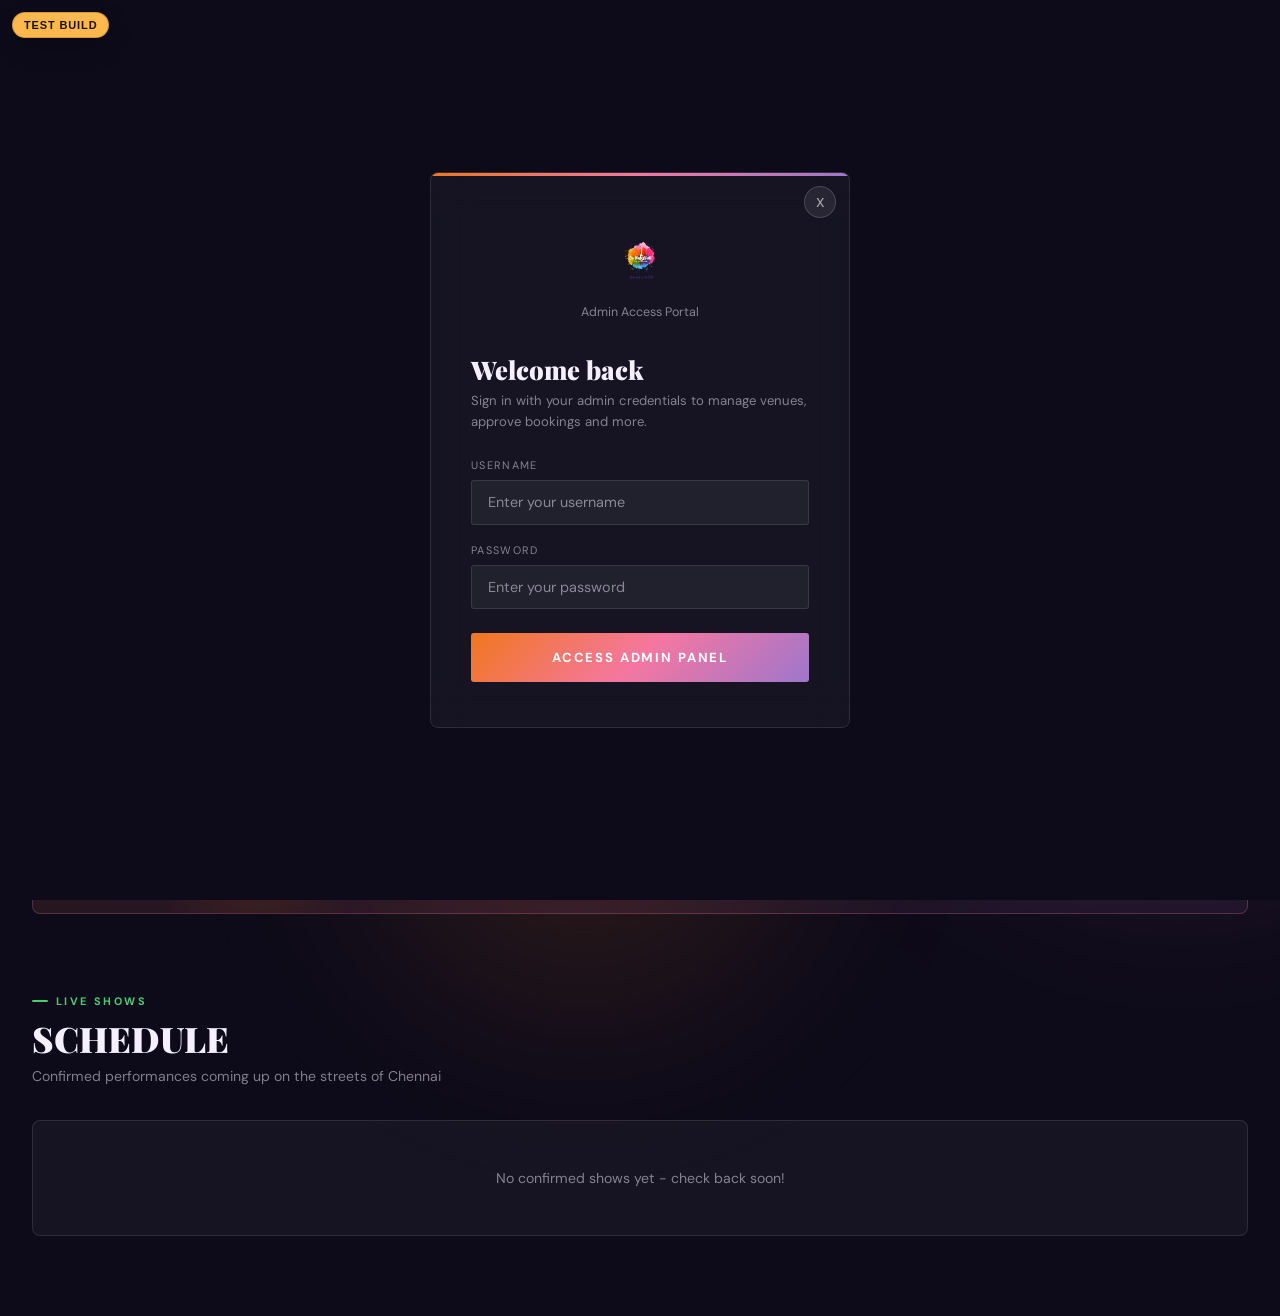
==== admin.html @ 7f2df299 "Add files via upload" ====
<!DOCTYPE html>
<html lang="en">
<head>
<meta charset="UTF-8">
<!-- PRE-RENDER SESSION CHECK: runs before body paints to avoid login flash for active sessions -->
<script>

(function(){
  var isAdminEntry = /admin\.html$/i.test(location.pathname || '');
  try{
    var s=!isAdminEntry ? JSON.parse(localStorage.getItem('ots_member_v2')||'null') : null;
    if(s&&(s.phone||s.email)){
      document.documentElement.setAttribute('data-member-active','1');
    }
  }catch(e){}
  try{
    var _adminActive=false;
    if(isAdminEntry){
      try{var al=JSON.parse(localStorage.getItem('ots_admin_session')||'null');if(al&&(al.u||al.r||al.v))_adminActive=true;}catch(_){}
      try{var as2=JSON.parse(sessionStorage.getItem('ots_admin_session')||'null');if(as2&&(as2.u||as2.r||as2.v))_adminActive=true;}catch(_){}
      try{if(document.cookie.split(';').some(function(c){return c.trim().indexOf('ots_admin_s=1')===0;}))_adminActive=true;}catch(_){}
    }
    if(_adminActive) document.documentElement.setAttribute('data-admin-active','1');
  }catch(e){}
})();

</script>
<!-- Neon DB: No SDK needed - uses native fetch() to SQL-over-HTTP endpoint -->
<meta name="theme-color" content="#f0771e">
<meta name="description" content="Manage On The Streets bookings, venues, members and approvals.">
<meta name="application-name" content="OTS Admin">
<meta name="msapplication-TileColor" content="#0d0b1a">
<meta name="mobile-web-app-capable" content="yes">
<meta name="apple-mobile-web-app-capable" content="yes">
<meta name="apple-mobile-web-app-status-bar-style" content="black-translucent">
<meta name="apple-mobile-web-app-title" content="OTS Admin">
<meta name="viewport" content="width=device-width, initial-scale=1.0, viewport-fit=cover">
<title>OTS Admin - Slot Booking</title>
<script>
window.OTS_APP_MODE = 'admin';
window.OTS_MEMBER_ENTRY = './index.html';
window.OTS_ADMIN_ENTRY = './admin.html';
</script>
<link rel="manifest" href="./manifest-admin.json">
<link rel="icon" type="image/png" sizes="192x192" href="./ots-icon-192.png">
<link rel="apple-touch-icon" sizes="180x180" href="./ots-apple-touch-icon.png">
<!-- Updated by ChatGPT: backend OTP login integrated, Clerk removed -->
<link href="https://fonts.googleapis.com/css2?family=Playfair+Display:ital,wght@0,400;0,700;0,900;1,400&family=DM+Sans:wght@300;400;500;600&display=swap" rel="stylesheet">
<link rel="stylesheet" href="./ots-main.css">

<script src="https://accounts.google.com/gsi/client" async defer></script>

</head>
<body class="app-admin">

<div class="blob blob-1"></div>
<div class="blob blob-2"></div>
<div class="blob blob-3"></div>

<!-- NAV -->
<nav class="nav">
  <div class="nav-inner">
    <div id="navLogo" onclick="handleLogoClick()" title="On The Streets" style="cursor:pointer;user-select:none;display:flex;align-items:center;gap:.75rem;"><img src="./ots-brand-mark.png" decoding="async" alt="On The Streets of Chennai" style="height:50px;width:auto;display:block;"> <span class="pending-badge" id="pending-count-badge" style="display:none">0</span></div>
    <div class="nav-tabs" id="publicNavTabs">
      <button class="ntab active" id="ntab-home" onclick="showPage('home')">&#127908; Home</button>
      <button class="ntab" id="ntab-form" style="display:none;" onclick="showPage('form')">&#128221; Book</button>
    </div>
    <div style="display:flex;gap:.8rem;align-items:center;">
      <button class="logout-btn" id="logoutBtn" onclick="adminLogout()"> Logout</button>
      <span id="syncStatus" style="font-size:.68rem;color:var(--muted);letter-spacing:.06em;transition:opacity .5s;opacity:0;"></span>
      <!-- Member login / logout buttons -->
      <span id="memberGreeting" style="display:none;" onclick="showPage('profile')" title="My Profile">
        <div class="nav-avatar" id="navAvatar"><span id="navAvatarInitial"></span><img id="navAvatarImg" src="" alt="" style="display:none;"></div>
        <span class="nav-member-name" id="navMemberName"></span>
      </span>
      <button id="memberLoginNavBtn" onclick="showMemberLogin()" style="display:none;">&#128241; Member Login</button>
      <button id="myBookingsBtn" style="background:transparent;border:1px solid rgba(112,186,244,.4);color:var(--blue);font-family:'DM Sans',sans-serif;font-size:.78rem;font-weight:600;letter-spacing:.08em;text-transform:uppercase;padding:.5rem 1.2rem;cursor:pointer;border-radius:3px;transition:all .2s;display:none;" onclick="showPage('myrequests')">&#128203; My Requests</button>
      <span class="notif-bell-wrap" id="notifBellWrap">
        <button class="notif-bell-btn" onclick="toggleNotifPanel()" title="Notifications">&#128276;<span class="notif-badge" id="notifBadge"></span></button>
      </span>
    </div>
  </div>
</nav>

<!-- ============== PAGE 1: HOME ============== -->
<div class="page" id="page-home">
  <section class="hero">
    <div style="display:flex;align-items:center;justify-content:flex-start;flex-wrap:wrap;gap:3rem;">
      <div>
        <div class="hero-tag">&#10022; Street Performance Booking</div>
        <h1>Claim Your <span class="grad-text">Street</span><br>Performance Slot</h1>
      </div>
      <div style="flex-shrink:0;">
        <img src="./ots-brand-mark.png" decoding="async" loading="lazy" alt="On The Streets of Chennai" style="height:190px;width:auto;display:block;">
      </div>
    </div>
  </section>

  <!-- -- SCROLLING PERFORMANCE IMAGES -- -->
  <div class="perf-strip-wrap">
    <div class="perf-strip" id="perfStrip">
      <!-- SLOT 1 - replace src with your photo -->
      <div class="perf-img-card placeholder" data-label="Street Show">
        <span class="ph-icon"></span><span class="ph-txt">Photos</span>
      </div>
      <!-- SLOT 2 -->
      <div class="perf-img-card placeholder" data-label="Live Act">
        <span class="ph-icon"></span><span class="ph-txt">Photos</span>
      </div>
      <!-- SLOT 3 -->
      <div class="perf-img-card placeholder" data-label="Performance">
        <span class="ph-icon"></span><span class="ph-txt">Photos</span>
      </div>
      <!-- SLOT 4 -->
      <div class="perf-img-card placeholder" data-label="Crowd">
        <span class="ph-icon"></span><span class="ph-txt">Photos</span>
      </div>
      <!-- SLOT 5 -->
      <div class="perf-img-card placeholder" data-label="Event">
        <span class="ph-icon"></span><span class="ph-txt">Photos</span>
      </div>
      <!-- SLOT 6 -->
      <div class="perf-img-card placeholder" data-label="Night Show">
        <span class="ph-icon"></span><span class="ph-txt">Photos</span>
      </div>
      <!-- SLOT 7 -->
      <div class="perf-img-card placeholder" data-label="Dance">
        <span class="ph-icon"></span><span class="ph-txt">Photos</span>
      </div>
      <!-- Duplicates for seamless loop -->
      <div class="perf-img-card placeholder" data-label="Street Show">
        <span class="ph-icon"></span><span class="ph-txt">Photos</span>
      </div>
      <div class="perf-img-card placeholder" data-label="Live Act">
        <span class="ph-icon"></span><span class="ph-txt">Photos</span>
      </div>
      <div class="perf-img-card placeholder" data-label="Performance">
        <span class="ph-icon"></span><span class="ph-txt">Photos</span>
      </div>
      <div class="perf-img-card placeholder" data-label="Crowd">
        <span class="ph-icon"></span><span class="ph-txt">Photos</span>
      </div>
      <div class="perf-img-card placeholder" data-label="Event">
        <span class="ph-icon"></span><span class="ph-txt">Photos</span>
      </div>
      <div class="perf-img-card placeholder" data-label="Night Show">
        <span class="ph-icon"></span><span class="ph-txt">Photos</span>
      </div>
      <div class="perf-img-card placeholder" data-label="Dance">
        <span class="ph-icon"></span><span class="ph-txt">Photos</span>
      </div>
    </div>
  </div>

  <section class="community-news-wrap" id="communityNewsWrap" style="display:none;">
    <div class="community-news-head">
      <span>Community Updates</span>
      <strong>News & Events</strong>
    </div>
    <div class="community-news-strip" id="communityNewsStrip"></div>
  </section>

  <div class="cta-dashboard">
    <div class="cta-card">
      <div class="cta-left">
        <div class="cta-eyebrow">Ready to Perform?</div>
        <div class="cta-heading">Find Your <span class="hl">Perfect Slot</span><br>& Book It Now</div>
        <div class="cta-sub">Browse available dates and venues across Chennai. Pick your slot, submit your request, and get approved by our team.</div>
      </div>
      <div class="cta-right">
        <button class="btn-cta-book" onclick="showPage('venues')">
          Book a Slot <span class="cta-arrow">&#8594;</span>
        </button>
        <button class="lb-cta" onclick="showPage('leaderboard')" style="margin-top:.8rem;">
           &#127942; Performer Rankings
        </button>
        <div class="cta-note">&#8987; Slots are subject to admin approval</div>
      </div>
    </div>
  </div>

  <!-- GIG CALENDAR -->
  <div class="gig-cal-section">
    <div class="gc-hdr">
      <div class="gc-eyebrow">Live Shows</div>
      <h2 class="gc-title">SCHEDULE</h2>
      <p class="gc-sub">Confirmed performances coming up on the streets of Chennai</p>
    </div>
    <div class="gc-list" id="gigCalendarList">
      <div class="gc-empty">Loading upcoming shows...</div>
    </div>
  </div>
</div>

<!-- ============== PAGE 2: VENUE SELECTION + CALENDAR ============== -->
<div class="page" id="page-venues">
  <div class="venues-page-wrap">
    <div class="venues-page-header">
      <div>
        <h2 style="font-family:'Playfair Display',serif;font-size:1.8rem;font-weight:900;margin-bottom:.3rem;">Pick a Date & Venue</h2>
        <p style="font-size:.85rem;color:var(--muted);">Select a date from the calendar to see available venues</p>
      </div>
      <button class="btn-back-home" onclick="history.length > 1 ? history.back() : showPage('home')">Back</button>
    </div>

    <div class="venues-layout">
      <!-- CALENDAR -->
      <div class="calendar-panel">
        <div class="cal-header">
          <div class="cal-month" id="calMonthLabel">March 2026</div>
          <div class="cal-nav">
            <button class="cal-nav-btn" onclick="calPrev()"><</button>
            <button class="cal-nav-btn" onclick="calNext()">></button>
          </div>
        </div>
        <div class="cal-weekdays">
          <div class="cal-wday">Su</div><div class="cal-wday">Mo</div><div class="cal-wday">Tu</div>
          <div class="cal-wday">We</div><div class="cal-wday">Th</div><div class="cal-wday">Fr</div>
          <div class="cal-wday">Sa</div>
        </div>
        <div class="cal-grid" id="calGrid"></div>
        <div class="cal-legend">
          <div class="cal-legend-item"><div class="cal-legend-dot" style="background:var(--orange);"></div>Has venues</div>
          <div class="cal-legend-item"><div class="cal-legend-dot" style="background:linear-gradient(135deg,#5b7cfa,#70BAF4);"></div>Selected</div>
          <div class="cal-legend-item"><div class="cal-legend-dot" style="background:var(--blue);"></div>Today</div>
        </div>
      </div>

      <!-- VENUE LIST -->
      <div>
        <div class="venue-list-header">
          <div class="venue-list-title" id="venueListTitle">Upcoming Venues</div>
        </div>
        <div class="venue-list-panel" id="venueListPanel">
          <div id="venueList">
            <div class="no-venues-day"><span class="nv-icon">&#128197;</span>Loading venues...</div>
          </div>
        </div>
      </div>
    </div>
  </div>
</div>

<!-- ============== PAGE 3: BOOKING FORM ============== -->
<div class="page" id="page-form">
  <div class="booking-grid">
    <div class="panel">
      <div style="display:flex;align-items:center;gap:1rem;margin-bottom:1.8rem;">
        <button class="btn-back-home" onclick="history.length > 1 ? history.back() : showPage('venues')">Change Venue</button>
        <div id="form-venue-badge" style="font-size:.82rem;color:var(--muted);"></div>
      </div>
      <p class="section-label sl-purple">Your Details</p>
      <div class="form-group"><label class="form-label">Booking Person Name</label><input type="text" class="form-input" id="inp-booker" placeholder="Your name"></div>
      <div class="form-group"><label class="form-label">Team / Performer Name</label><input type="text" class="form-input" id="inp-band" placeholder="e.g. The Velvet Strings or Arjun Band"></div>
      <div class="form-group">
        <label class="form-label">Logged-in Email</label>
        <input type="email" class="form-input readonly-session" id="inp-email" placeholder="Email will auto-fill after login" readonly>
        <div class="session-note">This email comes from OTP login and will stay with your request locally.</div>
      </div>
      <div class="form-row">
        <div class="form-group">
          <label class="form-label">Phone Number</label>
          <div style="position:relative;">
            <input type="tel" class="form-input" id="inp-phone" placeholder="+91 98765 43210" oninput="validatePhone()" onblur="validatePhoneBlur()">
            <span id="phone-icon" style="position:absolute;right:.9rem;top:50%;transform:translateY(-50%);font-size:1rem;pointer-events:none;"></span>
          </div>
          <div class="field-err" id="phone-err"></div>
        </div>
        <div class="form-group"><label class="form-label">Performance Type</label>
          <select class="form-input" id="inp-type" onchange="updateSummary()">
            <option value="">Select type</option>
            <option value="Solo">Solo</option>
            <option value="2 Piece">2 Piece</option>
            <option value="3 Piece">3 Piece</option>
            <option value="4 Piece">4 Piece</option>
          </select>
        </div>
      </div>
      <div class="form-group"><label class="form-label">Special Requirements (optional)</label><input type="text" class="form-input" id="inp-notes" placeholder="Amp setup, mic stand, PA system..."></div>
    </div>

    <div style="display:flex;flex-direction:column;gap:1.5rem;">
      <div class="summary-card">
        <div class="summary-title">Booking Summary</div>
        <div class="summary-row"><span class="summary-key">Venue</span><span class="summary-val empty" id="sum-venue">Not selected</span></div>
        <div class="summary-row"><span class="summary-key">Booked By</span><span class="summary-val empty" id="sum-booker">Not selected</span></div>
        <div class="summary-row"><span class="summary-key">Team</span><span class="summary-val empty" id="sum-team">Not selected</span></div>
        <div class="summary-row"><span class="summary-key">Type</span><span class="summary-val empty" id="sum-type">Not selected</span></div>
        <div class="summary-divider"></div>
        <div class="summary-row"><span class="summary-key">Slot</span><span class="summary-val empty" id="sum-price" style="text-align:right;max-width:180px;">-</span></div>
        <button class="btn-book" id="bookBtn" onclick="submitBooking()" disabled style="margin-top:1.4rem;">
          Submit Request 
        </button>
      </div>

    </div>
  </div>
</div>

<!-- ============== MY REQUESTS PAGE ============== -->
<div class="page" id="page-myrequests">
  <div class="myrequests-wrap">
    <div class="myrequests-header">
      <button class="btn-back-home" onclick="history.length > 1 ? history.back() : showPage('venues')" style="margin-bottom:0;">Back to Venues</button>
    </div>

    <!-- Member personal stats (hidden when not logged in) -->
    <div id="memberStatsSection" style="display:none;margin-top:1.4rem;">
      <!-- Profile header -->
      <div class="my-profile-header">
        <div class="my-profile-avatar" id="myProfileAvatar" onclick="openPhotoViewer(memberName||memberEmail||memberPhone, memberAvatarUrl, null)" title="View profile photo">
          <img id="myProfileAvatarImg" src="" alt="" style="display:none;">
          <span id="myProfileAvatarInitial"></span>
        </div>
        <div class="my-profile-info">
          <div class="my-profile-name" id="myProfileName"></div>
          <div class="my-profile-hint" style="margin-bottom:.1rem;">Tap avatar - <button class="prof-edit-link" onclick="showPage('profile')">Edit Profile ></button></div>
          <div id="profCompMiniWrap"></div>
        </div>
      </div>
      <p class="section-label sl-orange" style="margin:0 0 .75rem;">My Performance Stats</p>
      <div class="member-stats-bar">
        <div class="ms-stat"><div class="ms-stat-num" id="ms-shows">-</div><div class="ms-stat-label">Shows Done</div></div>
        <div class="ms-stat"><div class="ms-stat-num" id="ms-points">-</div><div class="ms-stat-label">Points</div></div>
        <div class="ms-stat"><div class="ms-stat-num" id="ms-rank">#-</div><div class="ms-stat-label">Monthly Rank</div></div>
      </div>
      <div id="myPerfList" class="my-perf-table" style="display:none;"></div>
    </div>

    <div style="display:flex;align-items:center;justify-content:space-between;margin-top:1.4rem;flex-wrap:wrap;gap:.5rem;">
      <p class="section-label sl-blue" style="margin:0;">My Slot Requests</p>
      <div style="display:flex;gap:.45rem;flex-wrap:wrap;justify-content:flex-end;">
        <button id="restoreClearedBtn" onclick="restoreClearedRequests()" style="background:transparent;border:1px solid rgba(112,186,244,.28);color:#70BAF4;font-family:'DM Sans',sans-serif;font-size:.68rem;font-weight:700;letter-spacing:.08em;text-transform:uppercase;padding:.35rem .85rem;border-radius:3px;cursor:pointer;"> Restore Cleared</button>
        <button id="clearAllBtn" onclick="clearAllDismissable()" style="display:none;background:transparent;border:1px solid rgba(255,255,255,.2);color:var(--muted);font-family:'DM Sans',sans-serif;font-size:.68rem;font-weight:700;letter-spacing:.08em;text-transform:uppercase;padding:.35rem .85rem;border-radius:3px;cursor:pointer;transition:all .2s;" onmouseover="this.style.background='rgba(255,255,255,.07)'" onmouseout="this.style.background='transparent'"> Clear All</button>
      </div>
    </div>
    <div class="bookings-panel" id="bookingsSection">
      <div id="bookingsList"><div class="empty-state">No requests yet.</div></div>
    </div>
  </div>
</div>

<!-- ============== MEMBER CHAT PAGE ============== -->
<div class="page" id="page-chat">
  <div class="chat-wrap">
    <div class="chat-header">
      <button class="btn-back-home chat-back-btn" onclick="showPage('home')" style="margin-bottom:0;">Back</button>
      <div class="chat-heading">
        <div class="section-label sl-blue" style="margin:0;">Member Chat</div>
        <h2 class="chat-title">Messages</h2>
        <p class="chat-copy">Search members, keep show updates in one place, and report anything that needs admin support.</p>
      </div>
      <button class="lb-refresh" onclick="refreshChatPage(true)" style="white-space:nowrap;">Refresh</button>
    </div>

    <div class="chat-layout">
      <section class="chat-members-panel">
        <div class="chat-panel-head">
          <div>
            <strong>Members</strong>
            <span>Directory</span>
          </div>
        </div>
        <div class="chat-search-row">
          <input id="chatMemberSearch" class="chat-search-input" type="search" placeholder="Search member or zone..." oninput="renderChatMembers()">
        </div>
        <div id="chatMembersList" class="chat-member-list">
          <div class="chat-empty">Loading members...</div>
        </div>
      </section>

      <section class="chat-thread-panel">
        <div class="chat-thread-head">
          <div class="chat-peer">
            <div id="chatPeerAvatar" class="chat-peer-avatar">?</div>
            <div>
              <div id="chatThreadTitle" class="chat-thread-title">Select a member</div>
              <div id="chatThreadSub" class="chat-thread-sub">Choose someone from the member list to start chatting.</div>
            </div>
          </div>
          <div class="chat-thread-actions">
            <button id="chatBlockBtn" class="chat-icon-btn" onclick="blockActiveChatMember()" style="display:none;">Block</button>
            <button id="chatReportBtn" class="chat-icon-btn" onclick="reportActiveChatMember()" style="display:none;">Report</button>
          </div>
        </div>
        <div id="chatMessages" class="chat-messages">
          <div class="chat-empty chat-empty-hero">
            <strong>Select a member</strong>
            <span>Your conversation will open here.</span>
          </div>
        </div>
        <div class="chat-compose">
          <textarea id="chatInput" class="chat-input" rows="1" maxlength="700" placeholder="Type a message..." oninput="autoGrowChatInput(this)" onkeydown="handleChatInputKey(event)"></textarea>
          <button id="chatSendBtn" class="chat-send-btn" onclick="sendChatMessage()" disabled>Send</button>
        </div>
      </section>
    </div>
  </div>
</div>

<!-- ============== LEADERBOARD PAGE ============== -->
<div class="page" id="page-leaderboard">
  <div class="leaderboard-wrap">
    <div class="lb-header">
      <button class="btn-back-home" onclick="history.length > 1 ? history.back() : showPage('home')" style="white-space:nowrap;">Back</button>
      <div class="lb-title-block">
        <div class="lb-eyebrow"> OTS Hall of Fame</div>
        <h2 class="lb-title">Monthly <span class="hl">Leaderboard</span></h2>
      </div>
      <button class="lb-refresh" onclick="loadLeaderboard()" style="white-space:nowrap;">Refresh</button>
    </div>
    <div class="lb-search-wrap">
      <input class="lb-search-bar" id="lbSearchInput" type="search" placeholder=" Search performer..." oninput="filterLeaderboard(this.value)">
    </div>
    <div id="leaderboardContent">
      <div class="lb-empty">Loading rankings...</div>
    </div>
  </div>
</div>

<!-- CONGRATULATIONS OVERLAY -->
<!-- Global avatar file input - accessible from leaderboard and profile page -->
<input type="file" id="globalAvatarInput" accept="image/*" style="display:none;" onchange="handleAvatarUpload(this)">
<input type="file" id="idProofInput" accept="image/*" style="display:none;" onchange="handleIdProofUpload(this)">

<!-- WhatsApp-style profile photo viewer -->
<div id="photoViewerOverlay" onclick="closePhotoViewer()">
  <div class="pv-circle" id="pvCircle">
    <img id="pvImg" src="" alt="" style="display:none;">
    <span id="pvInitial"></span>
  </div>
  <div class="pv-name" id="pvName"></div>
  <div class="pv-role" id="pvRole"></div>
  <div class="pv-shows" id="pvShows"></div>
  <div class="pv-close-hint">Tap anywhere to close</div>
</div>

<div class="congrats-overlay" id="congratsOverlay" style="display:none;" onclick="closeCongratsOverlay()">
  <div class="congrats-box" onclick="event.stopPropagation()">
    <span class="congrats-emoji"></span>
    <div style="font-family:'Playfair Display',serif;font-size:1rem;color:var(--muted);margin-bottom:.2rem;">Congratulations!</div>
    <div class="congrats-count" id="congratsCount">0</div>
    <div class="congrats-label" id="congratsLabel">shows performed on the streets of Chennai!</div>
    <div style="font-size:.8rem;color:var(--muted);margin-bottom:1.5rem;" id="congratsSub">Keep rocking - every show earns you a point </div>
    <button class="congrats-close" onclick="closeCongratsOverlay()">Let's Go! </button>
  </div>
</div>

<!-- ============== PROFILE SETTINGS PAGE ============== -->
<div class="page" id="page-profile">
  <div class="page-inner profile-centered-wrap" style="max-width:760px;margin:0 auto;padding:2rem 1.2rem 6rem;width:100%;">
    <!-- header -->
    <div style="display:flex;align-items:center;gap:.8rem;margin-bottom:1.6rem;">
      <button onclick="showPage('myrequests')" style="background:none;border:none;color:var(--muted);font-size:1.3rem;cursor:pointer;padding:.1rem .3rem;line-height:1;">Back</button>
      <span class="section-label sl-orange" style="margin:0;">My Profile</span>
      <button onclick="memberLogout()" style="margin-left:auto;background:rgba(220,38,38,.08);border:1px solid rgba(220,38,38,.35);color:#ff7b7b;font-family:'DM Sans',sans-serif;font-size:.72rem;font-weight:800;letter-spacing:.08em;text-transform:uppercase;padding:.5rem .75rem;border-radius:4px;cursor:pointer;">Sign Out</button>
    </div>

    <!-- Avatar + completion bar -->
    <div style="display:flex;flex-direction:column;align-items:center;gap:1.1rem;margin-bottom:2rem;">
      <div class="prof-avatar-wrap">
        <div class="prof-avatar-lg" id="profAvatarLg" onclick="document.getElementById('globalAvatarInput').click()" title="Tap to change photo">
          <img id="profAvatarLgImg" src="" alt="" style="display:none;">
          <span id="profAvatarLgInitial"></span>
        </div>
        <button class="prof-avatar-edit-btn" onclick="document.getElementById('globalAvatarInput').click()" title="Change photo"></button>
      </div>
      <div style="width:100%;max-width:340px;">
        <div style="display:flex;align-items:center;justify-content:space-between;margin-bottom:.4rem;">
          <span style="font-size:.72rem;font-weight:700;letter-spacing:.07em;text-transform:uppercase;color:var(--muted);">Profile Completion</span>
          <span id="profCompPct" style="font-size:.95rem;font-weight:800;color:var(--orange);">0%</span>
        </div>
        <div class="prof-comp-track">
          <div class="prof-comp-fill" id="profCompFill" style="width:0%;"></div>
        </div>
        <div id="profCompHint" style="font-size:.68rem;color:var(--muted);margin-top:.35rem;text-align:right;min-height:1em;"></div>
      </div>
    </div>

    <!-- BASIC INFO -->
    <div class="prof-section">
      <div class="prof-section-title">Basic Info</div>
      <div class="prof-field">
        <label class="prof-label">Name</label>
        <input id="pf-name" class="prof-input" type="text" placeholder="Your display name" maxlength="60">
      </div>
      <div class="prof-field">
        <label class="prof-label">Email</label>
        <input id="pf-email" class="prof-input" type="email" placeholder="your@email.com" maxlength="120">
      </div>
      <div class="prof-field">
        <label class="prof-label">Phone</label>
        <input id="pf-phone" class="prof-input" type="text" disabled style="opacity:.45;cursor:not-allowed;">
        <div style="font-size:.63rem;color:var(--muted);margin-top:.25rem;">Phone is linked to your account and cannot be changed.</div>
      </div>
      <div class="prof-field">
        <label class="prof-label">Address</label>
        <textarea id="pf-address" class="prof-input prof-textarea" placeholder="Your full address" maxlength="220" rows="3"></textarea>
      </div>
      <div class="prof-field">
        <label class="prof-label">Community Zone</label>
        <select id="pf-zone" class="prof-input" style="appearance:none;-webkit-appearance:none;cursor:pointer;">
          <option value="">- Select your zone -</option>
          <option value="Zone A">Zone A</option>
          <option value="Zone B">Zone B</option>
          <option value="Zone C">Zone C</option>
        </select>
        <div id="pf-zone-note" style="font-size:.66rem;color:var(--muted);margin-top:.35rem;">Choose your zone. Future zone changes need admin approval.</div>
      </div>
      <div class="prof-field" id="pf-zone-reason-wrap">
        <label class="prof-label">Reason for zone change</label>
        <textarea id="pf-zone-reason" class="prof-input prof-textarea" placeholder="If you are changing from one zone to another, tell the admin why." maxlength="180" rows="3"></textarea>
      </div>
    </div>

    <!-- ABOUT YOUR MUSIC -->
    <div class="prof-section">
      <div class="prof-section-title">About Your Music</div>
      <div class="prof-field">
        <label class="prof-label">Bio / Tagline</label>
        <textarea id="pf-bio" class="prof-input prof-textarea" placeholder="e.g. Singer-songwriter from Chennai..." maxlength="200" rows="3" oninput="_updateBioCount()"></textarea>
        <div style="font-size:.63rem;color:var(--muted);text-align:right;margin-top:.2rem;"><span id="pf-bio-count">0</span>/200</div>
      </div>
      <div class="prof-field">
        <label class="prof-label">Performer Type</label>
        <select id="pf-role" class="prof-input" onchange="updateProfileRoleFields()" style="appearance:none;-webkit-appearance:none;cursor:pointer;">
          <option value="">- Select -</option>
          <option value="singer">Singer</option>
          <option value="instrumentalist">Instrumentalist</option>
          <option value="singer_instrumentalist">Singer / Instrumentalist</option>
          <option value="volunteer">Volunteer</option>
        </select>
      </div>
      <div class="prof-field" id="pf-instrument-wrap">
        <label class="prof-label">Instrument</label>
        <input id="pf-instrument" class="prof-input" type="text" placeholder="e.g. Acoustic Guitar, Keyboard, Cajon..." maxlength="80">
      </div>
    </div>

    <!-- PERSONAL DETAILS -->
    <div class="prof-section">
      <div class="prof-section-title">Personal Details</div>
      <div class="prof-field">
        <label class="prof-label">Blood Group</label>
        <select id="pf-blood-group" class="prof-input" style="appearance:none;-webkit-appearance:none;cursor:pointer;">
          <option value="">- Select -</option>
          <option value="A+">A+</option>
          <option value="A-">A</option>
          <option value="B+">B+</option>
          <option value="B-">B</option>
          <option value="AB+">AB+</option>
          <option value="AB-">AB</option>
          <option value="O+">O+</option>
          <option value="O-">O</option>
        </select>
      </div>
      <div class="prof-field">
        <label class="prof-label">Birth Date & Month</label>
        <input id="pf-dob" class="prof-input" type="text" inputmode="numeric" placeholder="DD-MM" maxlength="5">
      </div>
      <div class="prof-field">
        <label class="prof-label">ID Proof Photo</label>
        <div class="id-proof-upload-area" id="idProofUploadArea" onclick="document.getElementById('idProofInput').click()">
          <div id="idProofEmpty" style="display:flex;flex-direction:column;align-items:center;gap:.3rem;">
            <span style="font-size:1.5rem;"></span>
            <span style="font-size:.82rem;color:var(--muted);font-weight:600;">Tap to upload ID proof</span>
            <span style="font-size:.65rem;color:var(--muted);">Aadhaar, PAN, Passport, Driving Licence, etc.</span>
          </div>
          <div id="idProofPreview" style="display:none;width:100%;">
            <div class="id-proof-thumb-wrap">
              <img id="idProofThumb" src="" alt="ID Proof" class="id-proof-thumb">
              <div>
                <div style="font-size:.8rem;font-weight:600;color:var(--text);">ID uploaded </div>
                <div style="font-size:.68rem;color:var(--muted);margin-top:.15rem;">Tap to replace</div>
              </div>
            </div>
          </div>
        </div>
        <div id="idProofStatus" style="font-size:.72rem;margin-top:.35rem;min-height:1.1em;text-align:center;"></div>
        <div style="font-size:.63rem;color:var(--muted);margin-top:.15rem;">Visible only to OTS admins.</div>
      </div>
    </div>

    <!-- SOCIAL -->
    <div class="prof-section">
      <div class="prof-section-title">Social</div>
      <div class="prof-field">
        <label class="prof-label">Instagram Handle</label>
        <div style="display:flex;align-items:center;gap:.4rem;">
          <span style="color:var(--muted);font-size:.95rem;flex-shrink:0;">@</span>
          <input id="pf-instagram" class="prof-input" type="text" placeholder="yourhandle" maxlength="60" style="flex:1;">
        </div>
      </div>
    </div>

    <button class="btn-cta-book" id="profSaveBtn" onclick="saveProfile()" style="width:100%;margin-top:.5rem;">Save Profile</button>
    <div id="profSaveStatus" style="text-align:center;font-size:.78rem;margin-top:.75rem;min-height:1.3em;"></div>
  </div>
</div>

<!-- ============== ADMIN PAGE ============== -->
<div class="page" id="page-admin">
  <div class="admin-wrap">
    <div class="admin-header">
      <div>
        <h2 class="admin-title">Admin <span>Dashboard</span></h2>
        <p class="admin-sub">Manage venues, approve requests - On The Streets</p>
      </div>
      <div style="display:flex;gap:.8rem;align-items:center;flex-wrap:wrap;">
        <div style="position:relative;">
          <button id="adminNotifBellBtn" onclick="toggleAdminNotifPanel()" title="Pending approvals" style="background:transparent;border:1px solid var(--border);color:var(--text);font-family:'DM Sans',sans-serif;font-size:.8rem;font-weight:600;padding:.45rem .9rem;cursor:pointer;border-radius:3px;transition:all .2s;display:flex;align-items:center;gap:.4rem;"> Queue <span id="adminNotifCount" style="display:none;background:#ff4b4b;color:#fff;font-size:.6rem;font-weight:900;padding:.1rem .4rem;border-radius:999px;"></span></button>
          <div id="adminNotifPanel" style="display:none;position:absolute;top:calc(100% + 6px);right:0;width:320px;max-height:400px;overflow-y:auto;background:rgba(13,11,26,.98);border:1px solid var(--border);border-radius:6px;box-shadow:0 12px 40px rgba(0,0,0,.6);z-index:9900;">
            <div style="display:flex;align-items:center;justify-content:space-between;padding:.75rem 1rem;border-bottom:1px solid var(--border);position:sticky;top:0;background:rgba(13,11,26,.99);">
              <div style="font-size:.85rem;font-weight:800;"> Pending Approvals</div>
              <button onclick="closeAdminNotifPanel()" style="background:transparent;border:none;color:var(--muted);font-size:1rem;cursor:pointer;padding:.1rem .35rem;border-radius:3px;">x</button>
            </div>
            <div id="adminNotifList"><div style="color:var(--muted);font-size:.8rem;text-align:center;padding:2rem;">Loading...</div></div>
          </div>
        </div>
        <button class="export-btn" onclick="exportCSV()"> Export CSV</button>
        <button onclick="openChangeCreds()" style="background:transparent;border:1px solid rgba(158,118,204,.4);color:var(--purple);font-family:'DM Sans',sans-serif;font-size:.72rem;font-weight:600;letter-spacing:.08em;text-transform:uppercase;padding:.45rem 1rem;cursor:pointer;border-radius:3px;transition:all .2s;" onmouseover="this.style.background='rgba(158,118,204,.1)'" onmouseout="this.style.background='transparent'"> Change Password</button>
      </div>
    </div>

    <!-- STAT CARDS -->
    <div class="stat-cards">
      <div class="stat-card sc-pink"><div class="sc-num" id="stat-confirmed">0</div><div class="sc-label">Confirmed This Week</div></div>
      <div class="stat-card sc-blue"><div class="sc-num" id="stat-venues-count">0</div><div class="sc-label">Active Venues This Month</div></div>
    </div>

    <!-- NOTIFICATION SETUP BANNER -->
    <div id="notif-setup-bar" style="display:none!important;background:rgba(240,119,30,.1);border:1px solid rgba(240,119,30,.3);border-radius:8px;padding:.8rem 1.1rem;margin-bottom:1rem;align-items:center;flex-wrap:wrap;gap:.6rem;">
      <span style="font-size:.82rem;color:var(--text);flex:1;min-width:180px;"> <strong>Enable notifications</strong> to get alerts for new bookings - even when you switch apps.</span>
      <button id="notif-enable-btn" onclick="_enableNotifications()" style="background:linear-gradient(90deg,#f0771e,#9e76cc);color:#fff;border:none;border-radius:6px;padding:.45rem 1.1rem;font-size:.8rem;font-weight:700;cursor:pointer;white-space:nowrap;">Tap to Enable </button>
      <button onclick="document.getElementById('notif-setup-bar').style.display='none'" style="background:transparent;border:none;color:var(--muted);font-size:1.1rem;cursor:pointer;padding:0 .2rem;">x</button>
    </div>
    <div id="notif-ios-bar" style="display:none!important;background:rgba(158,118,204,.1);border:1px solid rgba(158,118,204,.3);border-radius:8px;padding:.8rem 1.1rem;margin-bottom:1rem;">
      <div style="font-size:.82rem;color:var(--text);"> <strong>iPhone users:</strong> install the site first to use app-style notifications. Open Safari, tap Share, choose <strong>Add to Home Screen</strong>, then open OTS from the home screen.</div>
      <button type="button" onclick="openInstallHelp()" style="margin-top:.65rem;background:rgba(112,186,244,.14);border:1px solid rgba(112,186,244,.32);color:var(--blue);font-family:'DM Sans',sans-serif;font-size:.75rem;font-weight:800;letter-spacing:.08em;text-transform:uppercase;padding:.5rem .9rem;border-radius:6px;cursor:pointer;">Install Help</button>
    </div>

    <!-- ADMIN TABS -->
    <div class="admin-tabs">
      <button class="atab active" id="atab-venues" onclick="switchAdminTab('venues')"> Venue Manager</button>
      <button class="atab" id="atab-import" onclick="switchAdminTab('import')"> Import CSV</button>
      <button class="atab" id="atab-bookings" onclick="switchAdminTab('bookings')"> All Bookings</button>
      <button class="atab" id="atab-claims" onclick="switchAdminTab('claims')"> Claims <span id="claimsBadge" style="display:none;background:#ffc83c;color:#1a1a1a;font-size:.6rem;font-weight:800;padding:.1rem .4rem;border-radius:10px;margin-left:.3rem;"></span></button>
      <button class="atab" id="atab-photos" onclick="switchAdminTab('photos')"> Front Page Photos</button>
      <button class="atab" id="atab-ads" onclick="switchAdminTab('ads')"> Community News</button>
      <button class="atab" id="atab-members" onclick="switchAdminTab('members')"> Members</button>
      <button class="atab" id="atab-points" onclick="switchAdminTab('points')"> Points</button>
      <button class="atab" id="atab-reports" onclick="switchAdminTab('reports')"> Monthly Reports</button>
      <button class="atab" id="atab-errors" onclick="switchAdminTab('errors')"> Error Reports</button>
      <button class="atab" id="atab-settings" onclick="switchAdminTab('settings')"> Settings</button>
      <button class="atab" id="atab-superadmin-btn" onclick="switchAdminTab('superadmin')" style="display:none;background:linear-gradient(135deg,#7c3aed,#4f46e5);color:#fff;border-color:transparent;"> Super Admin</button>
    </div>

    <!-- VENUES TAB -->
    <div id="atab-content-venues">
      <div class="venue-manager">
        <div class="venue-manager-header">
          <div>
            <div style="font-family:'Playfair Display',serif;font-size:1.3rem;font-weight:700;">Venue Manager</div>
            <div style="font-size:.8rem;color:var(--muted);margin-top:.2rem;">Changes reflect instantly on the booking page</div>
          </div>
          <div style="display:flex;gap:.7rem;flex-wrap:wrap;">
            <button id="clearAllVenuesBtn" class="export-btn" style="display:none;background:rgba(220,38,38,.12);border:1px solid rgba(220,38,38,.35);color:#ff6b6b;font-family:'DM Sans',sans-serif;font-size:.78rem;font-weight:700;letter-spacing:.08em;text-transform:uppercase;padding:.6rem 1.2rem;cursor:pointer;border-radius:3px;transition:all .2s;" onclick="openClearVenuesModal()"> Delete All Venues</button>
            <button class="export-btn perm-venues-edit" style="background:rgba(255,184,77,.12);border:1px solid rgba(255,184,77,.32);color:#ffc978;font-family:'DM Sans',sans-serif;font-size:.78rem;font-weight:700;letter-spacing:.08em;text-transform:uppercase;padding:.6rem 1.2rem;cursor:pointer;border-radius:3px;transition:all .2s;" onclick="cleanupDuplicateVenues()"> Remove Duplicates</button>
            <button class="export-btn perm-venues-edit" style="background:rgba(112,186,244,.15);border:1px solid rgba(112,186,244,.3);color:var(--blue);font-family:'DM Sans',sans-serif;font-size:.78rem;font-weight:700;letter-spacing:.08em;text-transform:uppercase;padding:.6rem 1.2rem;cursor:pointer;border-radius:3px;transition:all .2s;" onclick="switchAdminTab('import')"> Import CSV</button>
            <button class="btn-add-venue perm-venues-edit" onclick="openVenueModal(null)">+ Add Venue</button>
          </div>
        </div>
        <div class="venue-mgmt-grid" id="venueMgmtGrid"></div>
      </div>
    </div>

    <!-- ERROR REPORTS TAB -->
    <div id="atab-content-errors" style="display:none;">
      <div class="admin-toolbar">
        <div style="flex:1;min-width:220px;">
          <div style="font-family:'Playfair Display',serif;font-size:1.3rem;font-weight:700;">Error Reports</div>
          <div style="font-size:.82rem;color:var(--muted);margin-top:.25rem;">Automatic technical reports from web app and Android app. Personal form details are not captured.</div>
        </div>
        <button class="filter-btn" onclick="loadClientErrorReports()">Refresh</button>
        <button class="filter-btn" onclick="testClientErrorReporting()">Send Test</button>
      </div>
      <div id="clientErrorReportsList" class="error-report-list">
        <div class="table-empty"><span class="emoji"></span>No error reports loaded</div>
      </div>
    </div>

    <!-- IMPORT TAB -->
    <div id="atab-content-import" style="display:none;">
      <div style="font-family:'Playfair Display',serif;font-size:1.3rem;font-weight:700;margin-bottom:.4rem;">Import Venues from CSV</div>
      <div style="font-size:.82rem;color:var(--muted);margin-bottom:1.6rem;">Upload a CSV file to bulk-add venues. They'll appear instantly on the booking page.</div>

      <div class="csv-format-hint">
        <strong> Expected CSV Format</strong>
        Columns (in order): <code>Day</code>, <code>Date</code>, <code>Show Slot</code>, <code>Event/Campaign</code>, <code>Venue</code>, optional <code>Venue Type</code><br>
        Date: <code>1-Jan-2026</code> or <code>01/01/2026</code> &nbsp;-&nbsp; Slot: <code>6:30 - 7:30 PM</code> or <code>6:00 to 8:00 PM</code><br>
        Venue Type options: <code>GCC</code>, <code>Metro</code>, <code>Foundation</code>, <code>Private</code>. Example: <code>Thursday, 1-Jan-2026, 6:30 - 7:30 PM, GCC, Rotticious, GCC</code>
      </div>

      <div class="csv-import-zone perm-venues-edit" id="csvDropZone">
        <input type="file" accept=".csv,text/csv" id="csvFileInput" onchange="handleCSVFile(this.files[0])">
        <span class="csv-zone-icon"></span>
        <div class="csv-zone-text">
          <strong>Click to upload or drag & drop</strong>
          CSV files only - Max 500 rows
        </div>
      </div>

      <div id="csvPreviewWrap" style="display:none;">
        <div style="font-family:'Playfair Display',serif;font-size:1rem;font-weight:700;margin-bottom:.8rem;" id="csvPreviewTitle">Preview</div>
        <div class="csv-preview">
          <div class="csv-preview-head" style="grid-template-columns:60px 100px 140px 1fr 80px;">
            <div>Day</div>
            <div>Date</div>
            <div>Show Slot</div>
            <div>Venue</div>
            <div>Status</div>
          </div>
          <div id="csvPreviewBody"></div>
        </div>
        <div class="csv-import-actions">
          <div class="csv-import-summary" id="csvSummary"></div>
          <button class="btn-secondary" style="padding:.65rem 1.2rem;" onclick="clearCSV()">x Clear</button>
          <button class="btn-primary" id="csvImportBtn" style="padding:.65rem 1.4rem;max-width:200px;" onclick="importCSVVenues()"> Import Venues</button>
        </div>
      </div>
    </div>

    <!-- BOOKINGS TAB -->
    <div id="atab-content-bookings" style="display:none;">
      <div class="admin-toolbar">
        <input class="search-box" id="adminSearch" type="text" placeholder="  Search team, booker, venue, ID..." oninput="bookingPage=1;filterTable()">
        <button class="filter-btn active" id="filter-all"       onclick="setFilter('all')">All</button>
        <button class="filter-btn"        id="filter-pending"   onclick="setFilter('pending')">Pending</button>
        <button class="filter-btn"        id="filter-confirmed" onclick="setFilter('confirmed')">Confirmed</button>
        <button class="filter-btn"        id="filter-rejected"  onclick="setFilter('rejected')">Rejected</button>
        <button class="filter-btn"        id="filter-needsProof" onclick="setFilter('needsProof')">Needs Proof / Point</button>
        <button class="filter-btn perm-claims-edit" type="button" onclick="openAdminEmergencyCredit()">Emergency Show Credit</button>
        <button class="filter-btn perm-claims-edit" type="button" onclick="openAdminEmergencyUpload()">Emergency Upload Access</button>
      </div>
      <div class="table-wrap">
        <div class="tbl-head">
          <div class="th">Team / Booker</div>
          <div class="th">Date</div>
          <div class="th">Type</div>
          <div class="th">Time</div>
          <div class="th">Status</div>
          <div class="th">Proof</div>
          <div class="th">Follow Up</div>
          <div class="th">Actions</div>
        </div>
        <div class="tbl-body" id="adminTable">
          <div class="table-empty"><span class="emoji"></span>No bookings yet.</div>
        </div>
      </div>
      <div class="admin-pager" id="bookingPager"></div>
    </div>

    <!-- CLAIMS TAB -->
    <div id="atab-content-claims" style="display:none;">
      <div style="display:flex;align-items:center;justify-content:space-between;flex-wrap:wrap;gap:.8rem;margin-bottom:1.4rem;">
        <div>
          <div style="font-family:'Playfair Display',serif;font-size:1.3rem;font-weight:700;">Point Claims</div>
          <div style="font-size:.82rem;color:var(--muted);margin-top:.2rem;">Review proof photos and approve or reject each member's show point.</div>
        </div>
        <button onclick="loadAdminClaims()" style="background:rgba(255,255,255,.06);border:1px solid var(--border);color:var(--muted);font-family:'DM Sans',sans-serif;font-size:.75rem;font-weight:700;padding:.5rem 1rem;border-radius:3px;cursor:pointer;">Refresh</button>
      </div>
      <div id="adminClaimsList"><div class="table-empty"><span class="emoji"></span>No pending claims.</div></div>
    </div>

    <!-- PHOTOS TAB -->
    <div id="atab-content-photos" style="display:none;">
      <div style="display:flex;align-items:flex-end;justify-content:space-between;margin-bottom:1.6rem;flex-wrap:wrap;gap:1rem;">
        <div>
          <div style="font-family:'Playfair Display',serif;font-size:1.3rem;font-weight:700;margin-bottom:.3rem;">Front Page Photos</div>
          <div style="font-size:.82rem;color:var(--muted);">Photos you upload here scroll across the home page automatically.</div>
        </div>
        <label class="btn-upload-photo perm-photos-edit" for="photoFileInput">
          <span> Upload Photos</span>
          <input type="file" id="photoFileInput" accept="image/*" multiple style="display:none;" onchange="handlePhotoUpload(event)">
        </label>
      </div>

      <!-- Drop zone -->
      <div class="photo-drop-zone perm-photos-edit" id="photoDropZone" onclick="document.getElementById('photoFileInput').click()">
        <div class="pdz-icon"></div>
        <div class="pdz-title">Drop images here or click to upload</div>
        <div class="pdz-sub">JPG, PNG, WEBP - multiple files OK - Max 5 MB each</div>
      </div>

      <!-- Photo grid -->
      <div class="photo-mgmt-grid" id="photoMgmtGrid"></div>
      <div id="photoEmptyState" style="text-align:center;padding:3rem 1rem;color:var(--muted);font-size:.88rem;font-style:italic;display:none;">No photos yet. Upload some above to fill the front page strip.</div>
    </div>

    <!-- COMMUNITY NEWS TAB -->
    <div id="atab-content-ads" style="display:none;">
      <div style="display:flex;align-items:flex-end;justify-content:space-between;margin-bottom:1.3rem;flex-wrap:wrap;gap:1rem;">
        <div>
          <div style="font-family:'Playfair Display',serif;font-size:1.3rem;font-weight:700;margin-bottom:.3rem;">Community News & Ads</div>
          <div style="font-size:.82rem;color:var(--muted);">Share big events, chapter updates and announcements on the home page.</div>
        </div>
      </div>
      <div class="community-ad-editor perm-ads-edit">
        <input type="text" class="form-input" id="communityAdTitle" placeholder="Title, e.g. Big Jam Night">
        <textarea class="form-input" id="communityAdMessage" rows="3" placeholder="Short announcement shown to members"></textarea>
        <div class="community-ad-row">
          <input type="url" class="form-input" id="communityAdLink" placeholder="Optional link">
          <input type="text" class="form-input" id="communityAdCta" placeholder="Button text, e.g. View Details">
        </div>
        <div class="community-ad-image-tools">
          <label class="community-ad-image-btn" for="communityAdImageInput">Upload Image</label>
          <input type="file" id="communityAdImageInput" accept="image/*" style="display:none;" onchange="handleCommunityAdImageUpload(event)">
          <button type="button" class="community-ad-image-remove" onclick="removeCommunityAdImage()">Remove Image</button>
        </div>
        <div class="community-ad-image-preview" id="communityAdImagePreview" style="display:none;"></div>
        <div class="community-ad-actions">
          <button type="button" class="btn-primary" onclick="saveCommunityAd()">Publish Update</button>
          <button type="button" class="btn-secondary" onclick="clearCommunityAdForm()">Clear</button>
        </div>
        <div id="communityAdStatus" style="font-size:.78rem;color:var(--muted);margin-top:.6rem;"></div>
      </div>
      <div id="communityAdsAdminList" class="community-ad-admin-list">
        <div class="table-empty">No community updates yet.</div>
      </div>
    </div>

    <!-- MEMBERS TAB -->
    <div id="atab-content-members" style="display:none;">
      <div style="display:flex;align-items:flex-end;justify-content:space-between;margin-bottom:1.6rem;flex-wrap:wrap;gap:1rem;">
        <div>
          <div style="font-family:'Playfair Display',serif;font-size:1.3rem;font-weight:700;margin-bottom:.3rem;">Member Phone Numbers</div>
          <div style="font-size:.82rem;color:var(--muted);">Only registered phone numbers can log in and submit booking requests via OTP.</div>
        </div>
        <button class="btn-add-venue" onclick="exportMembersCSV()" style="background:transparent;border:1px solid var(--border);color:var(--muted);font-size:.75rem;"> Export</button>
      </div>

      <!-- Manual add -->
      <div class="perm-members-edit" style="font-family:'Playfair Display',serif;font-size:1rem;font-weight:700;margin-bottom:.8rem;">Add Member</div>
      <div class="manual-add-row perm-members-edit" style="flex-wrap:wrap;gap:.6rem;">
        <input type="text" class="form-input" id="newMemberName" placeholder="Full name *" required style="max-width:200px;flex:1 1 160px;">
        <input type="email" class="form-input" id="newMemberEmail" placeholder="Email address (optional)" style="flex:1 1 200px;" onkeydown="if(event.key==='Enter')addMemberManual()">
        <input type="tel" class="form-input" id="newMemberPhone" placeholder="Mobile number *" required style="flex:1 1 180px;" onkeydown="if(event.key==='Enter')addMemberManual()">
        <button class="btn-add-member" onclick="addMemberManual()"> Add</button>
      </div>

      <!-- Bulk CSV upload -->
      <div class="perm-members-edit" style="font-family:'Playfair Display',serif;font-size:1rem;font-weight:700;margin-bottom:.6rem;margin-top:.5rem;">Bulk Import via CSV</div>
      <div class="csv-format-hint perm-members-edit" style="margin-bottom:1rem;">
        <strong> CSV Format - All 3 fields required</strong>
        <code>Name, Email, Phone</code><br>
        e.g. <code>Ravi Kumar, <a href="/cdn-cgi/l/email-protection" class="__cf_email__" data-cfemail="067467706f46616b676f6a2865696b">[email&#160;protected]</a>, +919876543210</code><br>
        Header row is auto-detected and skipped. Every row must have Name, Email <em>and</em> Phone - rows missing any field are skipped.
      </div>
      <div class="member-phone-import-zone perm-members-edit" id="memberCsvZone">
        <input type="file" accept=".csv,text/csv" id="memberCsvInput" onchange="handleMemberCSV(this.files[0])">
        <span class="csv-zone-icon"></span>
        <div class="csv-zone-text"><strong>Click to upload or drag & drop</strong>CSV only - Name, Email, Phone columns</div>
      </div>

      <!-- Zone filter -->
      <div class="member-zone-tools">
        <div style="font-family:'Playfair Display',serif;font-size:1rem;font-weight:700;margin-bottom:.25rem;">Members by Zone</div>
        <div class="member-zone-summary" id="memberZoneSummary">Select a zone to view only members in that zone.</div>
        <div class="member-zone-filter" id="memberZoneFilter"></div>
      </div>

      <!-- Members table -->
      <div style="font-family:'Playfair Display',serif;font-size:1rem;font-weight:700;margin-bottom:.8rem;">Registered Members (<span id="memberCount">0</span>)</div>
      <div class="admin-toolbar" style="margin-bottom:.8rem;">
        <input class="search-box" id="memberSearch" type="text" placeholder="Search member name, email or phone..." oninput="memberPage=1;renderMembersTable()">
      </div>
      <div class="members-table-wrap">
        <div class="members-tbl-head">
          <div class="th">#</div>
          <div class="th">Name</div>
          <div class="th">Email</div>
          <div class="th">Phone</div>
          <div class="th">Added</div>
          <div class="th">Actions</div>
        </div>
        <div class="members-tbl-body" id="membersTableBody">
          <div class="table-empty"><span class="emoji"></span>No members yet. Add some above.</div>
        </div>
      </div>
      <div class="admin-pager" id="memberPager"></div>
    </div>

    <!-- SETTINGS TAB -->
    <!-- POINTS TAB -->
    <div id="atab-content-points" style="display:none;">
      <div style="font-family:'Playfair Display',serif;font-size:1.3rem;font-weight:700;margin-bottom:.3rem;"> Points Management</div>
      <div style="font-size:.82rem;color:var(--muted);margin-bottom:2rem;">Monthly zone reports, CSV point imports, volunteer bonus points and point corrections.</div>

      <!-- Monthly Zone Reports -->
      <div class="panel perm-points-edit" style="margin-bottom:1.8rem;">
        <div style="display:flex;align-items:center;justify-content:space-between;margin-bottom:.8rem;flex-wrap:wrap;gap:.5rem;">
          <div>
            <div style="font-family:'Playfair Display',serif;font-size:1rem;font-weight:700;">Monthly Zone Reports</div>
            <div style="font-size:.78rem;color:var(--muted);margin-top:.2rem;">Zone points reset month by month. Each approved point is saved with the member zone at that time.</div>
          </div>
          <div style="display:flex;gap:.5rem;align-items:center;flex-wrap:wrap;">
            <input type="month" class="form-input" id="zone-report-month" style="width:155px;margin-bottom:0;font-size:.78rem;padding:.45rem .65rem;">
            <button onclick="loadZoneMonthlyReport()" style="background:rgba(255,255,255,.06);border:1px solid var(--border);color:var(--muted);font-family:'DM Sans',sans-serif;font-size:.75rem;padding:.45rem .9rem;border-radius:3px;cursor:pointer;">Load</button>
            <button onclick="saveZoneMonthlySnapshot()" style="background:var(--grad);border:none;color:#fff;font-family:'DM Sans',sans-serif;font-size:.75rem;font-weight:800;padding:.5rem .9rem;border-radius:3px;cursor:pointer;">Save Snapshot</button>
          </div>
        </div>
        <div id="zoneMonthlyReport"><div style="color:var(--muted);font-size:.83rem;text-align:center;padding:2rem;">Choose a month and load the report.</div></div>
        <div style="font-family:'Playfair Display',serif;font-size:1rem;font-weight:700;margin:1.2rem 0 .5rem;">Winning History</div>
        <div id="zoneWinningHistory"><div style="color:var(--muted);font-size:.83rem;text-align:center;padding:1rem;">Saved monthly winners will appear here.</div></div>
      </div>

      <!-- Zone CSV Import -->
      <div class="panel perm-points-edit" style="margin-bottom:1.8rem;">
        <div style="font-family:'Playfair Display',serif;font-size:1rem;font-weight:700;margin-bottom:.3rem;">Import Zone Points CSV</div>
        <div style="font-size:.78rem;color:var(--muted);margin-bottom:1rem;">CSV columns: <strong>name, phone, points, reason</strong>. Points are added to the member and locked to their current zone for the selected month.</div>
        <div style="display:flex;gap:.75rem;flex-wrap:wrap;align-items:flex-end;margin-bottom:.75rem;">
          <div style="min-width:155px;">
            <label class="form-label">Report Month</label>
            <input type="month" class="form-input" id="zone-csv-month" style="margin-bottom:0;">
          </div>
          <div style="flex:1;min-width:220px;">
            <label class="form-label">CSV File</label>
            <input type="file" class="form-input" id="zone-csv-file" accept=".csv,text/csv" onchange="handleZonePointsCsvFile(this.files && this.files[0])" style="margin-bottom:0;">
          </div>
        </div>
        <textarea class="form-input" id="zone-csv-text" rows="5" placeholder="name,phone,points,reason&#10;Arjun,9876543210,3,Chapter lead credit"></textarea>
        <div style="display:flex;gap:.75rem;align-items:center;justify-content:space-between;flex-wrap:wrap;margin-top:.75rem;">
          <div id="zone-csv-status" style="font-size:.78rem;color:var(--muted);"></div>
          <button onclick="importZonePointsCsv()" style="background:var(--grad);color:#fff;border:none;font-family:'DM Sans',sans-serif;font-size:.8rem;font-weight:800;padding:.65rem 1.2rem;border-radius:4px;cursor:pointer;">Import Points</button>
        </div>
      </div>

      <!-- Give Volunteer Points -->
      <div class="panel perm-points-edit" style="margin-bottom:1.8rem;">
        <div style="font-family:'Playfair Display',serif;font-size:1rem;font-weight:700;margin-bottom:.3rem;">Give Volunteer Points</div>
        <div style="font-size:.78rem;color:var(--muted);margin-bottom:1rem;">These count toward leaderboard total but do <strong>not</strong> count as a show. Use for volunteering, helping, organising, etc.</div>
        <div style="display:flex;gap:.75rem;flex-wrap:wrap;align-items:flex-end;">
          <div style="flex:1;min-width:140px;">
            <label class="form-label">Member Phone</label>
            <input type="text" class="form-input" id="vp-phone" placeholder="10-digit mobile number" style="margin-bottom:0;">
          </div>
          <div style="flex:2;min-width:160px;">
            <label class="form-label">Reason</label>
            <input type="text" class="form-input" id="vp-reason" placeholder="e.g. Helped with sound setup" style="margin-bottom:0;">
          </div>
          <div style="min-width:80px;">
            <label class="form-label">Points</label>
            <input type="number" class="form-input" id="vp-pts" value="1" min="1" max="10" style="margin-bottom:0;width:70px;">
          </div>
          <button onclick="giveVolunteerPoints()" style="background:var(--grad);color:#fff;border:none;font-family:'DM Sans',sans-serif;font-size:.8rem;font-weight:700;padding:.65rem 1.4rem;border-radius:4px;cursor:pointer;white-space:nowrap;">+ Give Points</button>
        </div>
        <div id="vp-status" style="font-size:.78rem;margin-top:.6rem;"></div>
      </div>

      <!-- Approved Claims - Withdraw -->
      <div class="panel">
        <div style="display:flex;align-items:center;justify-content:space-between;margin-bottom:.8rem;flex-wrap:wrap;gap:.5rem;">
          <div>
            <div style="font-family:'Playfair Display',serif;font-size:1rem;font-weight:700;">Withdraw Points</div>
            <div style="font-size:.78rem;color:var(--muted);margin-top:.2rem;">Approved claims and volunteer points. Withdrawing removes the point from the leaderboard.</div>
          </div>
          <div style="display:flex;gap:.5rem;align-items:center;flex-wrap:wrap;">
            <input type="text" id="withdraw-search" class="form-input" placeholder="Search by name or phone..." oninput="filterWithdrawList(this.value)" style="width:200px;margin-bottom:0;font-size:.78rem;padding:.45rem .75rem;">
            <button onclick="loadWithdrawList()" style="background:rgba(255,255,255,.06);border:1px solid var(--border);color:var(--muted);font-family:'DM Sans',sans-serif;font-size:.75rem;padding:.45rem .9rem;border-radius:3px;cursor:pointer;">Refresh</button>
          </div>
        </div>
        <div id="withdrawList"><div style="color:var(--muted);font-size:.83rem;text-align:center;padding:2rem;">Click Refresh to load approved points.</div></div>
      </div>
    </div>

    <!-- MONTHLY REPORTS TAB -->
    <div id="atab-content-reports" style="display:none;">
      <div class="monthly-report-panel">
        <div class="monthly-report-head">
          <div>
            <div class="monthly-report-kicker">Report Builder</div>
            <div class="monthly-report-title">Monthly Reports</div>
            <div class="monthly-report-sub">Create a GCC/Foundation style monthly report from confirmed show data, proof photos and footfall numbers.</div>
          </div>
          <div class="monthly-report-actions">
            <button class="filter-btn" type="button" onclick="generateMonthlyReportPreview(true)">Refresh Preview</button>
            <button class="btn-add-venue perm-reports-edit" type="button" onclick="exportMonthlyReportPDF()">Print / Save PDF</button>
          </div>
        </div>

        <div class="monthly-report-controls">
          <label>
            <span>Month</span>
            <input type="month" class="form-input" id="monthlyReportMonth" onchange="generateMonthlyReportPreview(true)">
          </label>
          <label>
            <span>Report Type</span>
            <select class="form-input" id="monthlyReportType" onchange="generateMonthlyReportPreview(true)">
              <option value="all">All Shows</option>
              <option value="gcc">GCC</option>
              <option value="metro">Metro</option>
              <option value="foundation">Foundation</option>
              <option value="private">Private</option>
            </select>
          </label>
          <label>
            <span>Report Title</span>
            <input type="text" class="form-input" id="monthlyReportTitle" placeholder="GCC REPORT JUN 2026" oninput="saveMonthlyReportTitleDraft()">
          </label>
        </div>

        <div id="monthlyReportSummary" class="monthly-report-summary"></div>
        <div id="monthlyReportWarnings" class="monthly-report-warnings"></div>
        <div id="monthlyReportPreview" class="monthly-report-preview">
          <div class="table-empty">Choose a month to preview report data.</div>
        </div>
      </div>
    </div>

    <div id="atab-content-settings" style="display:none;">
      <div style="font-family:'Playfair Display',serif;font-size:1.3rem;font-weight:700;margin-bottom:.4rem;">App Settings</div>
      <div style="font-size:.82rem;color:var(--muted);margin-bottom:2rem;">Configure options visible to members.</div>

      <div class="panel" style="max-width:480px;">
        <div style="font-family:'Playfair Display',serif;font-size:1rem;font-weight:700;margin-bottom:.4rem;">Admin Contact Number</div>
        <div style="font-size:.8rem;color:var(--muted);margin-bottom:1rem;">
          Members see a " Contact Admin" button when their booking is within 2 days and cannot be cancelled online. Tapping it opens their phone dialer with this number.
        </div>
        <div style="display:flex;gap:.75rem;align-items:center;flex-wrap:wrap;">
          <input type="tel" class="form-input" id="settings-admin-phone" placeholder="+91 98765 43210" style="flex:1;min-width:200px;">
          <button class="btn-add-venue" onclick="saveAdminPhone()" style="white-space:nowrap;"> Save</button>
        </div>
        <div id="settings-phone-status" style="font-size:.75rem;color:var(--muted);margin-top:.6rem;"></div>
      </div>

      <div class="panel" style="max-width:640px;margin-top:1.2rem;">
        <div style="font-family:'Playfair Display',serif;font-size:1rem;font-weight:700;margin-bottom:.4rem;">Helpdesk Numbers</div>
        <div style="font-size:.8rem;color:var(--muted);margin-bottom:1rem;line-height:1.6;">
          Add one number per line. These appear on the email registration help screen and are used as contact options when members have login or registration issues.
        </div>
        <textarea class="form-input" id="settings-helpdesk-numbers" rows="5" placeholder="+91 98765 43210&#10;+91 91234 56789" style="width:100%;resize:vertical;"></textarea>
        <div style="display:flex;justify-content:flex-end;margin-top:.75rem;">
          <button class="btn-add-venue" onclick="saveHelpdeskNumbers()" style="white-space:nowrap;"> Save Helpdesk</button>
        </div>
        <div id="settings-helpdesk-status" style="font-size:.75rem;color:var(--muted);margin-top:.6rem;"></div>
      </div>

      <div class="panel" style="max-width:640px;margin-top:1.2rem;">
        <div style="font-family:'Playfair Display',serif;font-size:1rem;font-weight:700;margin-bottom:.4rem;">Zone Names</div>
        <div style="font-size:.8rem;color:var(--muted);margin-bottom:1rem;line-height:1.6;">
          Add one zone name per line. Members will see these names in their profile, and admin can filter members by each zone.
        </div>
        <textarea class="form-input" id="settings-zone-names" rows="5" placeholder="Zone A&#10;Zone B&#10;Zone C" style="width:100%;resize:vertical;"></textarea>
        <div style="display:flex;justify-content:flex-end;margin-top:.75rem;">
          <button class="btn-add-venue" onclick="saveZoneNames()" style="white-space:nowrap;"> Save Zones</button>
        </div>
        <div id="settings-zone-status" style="font-size:.75rem;color:var(--muted);margin-top:.6rem;"></div>
      </div>
    </div>

    <!-- SUPER ADMIN TAB -->
    <div id="atab-content-superadmin" style="display:none;">
      <div style="font-family:'Playfair Display',serif;font-size:1.3rem;font-weight:700;margin-bottom:.4rem;"> Super Admin</div>
      <div style="font-size:.82rem;color:var(--muted);margin-bottom:2rem;">Manage admin accounts and view activity logs.</div>

      <!-- Admin Accounts Section -->
      <div class="panel" style="margin-bottom:2rem;">
        <div style="display:flex;align-items:center;justify-content:space-between;margin-bottom:1rem;flex-wrap:wrap;gap:.5rem;">
          <div style="font-family:'Playfair Display',serif;font-size:1rem;font-weight:700;">Admin Accounts</div>
          <button class="btn-add-venue" onclick="openCreateAdminModal()">+ Add Admin</button>
        </div>
        <div id="sa-admins-list"><div style="color:var(--muted);font-size:.85rem;">Loading...</div></div>
      </div>

      <!-- Activity Log Section -->
      <div class="panel" style="margin-bottom:2rem;">
        <div style="display:flex;align-items:center;justify-content:space-between;margin-bottom:1rem;flex-wrap:wrap;gap:.5rem;">
          <div style="font-family:'Playfair Display',serif;font-size:1rem;font-weight:700;">Activity Log</div>
          <button class="btn-secondary" onclick="loadSuperAdminData()" style="font-size:.75rem;padding:.3rem .7rem;"> Refresh</button>
        </div>
        <div id="sa-logs-list"><div style="color:var(--muted);font-size:.85rem;">Loading...</div></div>
      </div>

      <!--  DANGER ZONE -->
      <div class="panel" style="border-color:rgba(220,38,38,.45);background:rgba(220,38,38,.04);">
        <div style="display:flex;align-items:center;gap:.6rem;margin-bottom:.5rem;">
          <span style="font-size:1.1rem;"></span>
          <div style="font-family:'Playfair Display',serif;font-size:1rem;font-weight:700;color:#dc2626;">Danger Zone - New Season Reset</div>
        </div>
        <p style="font-size:.8rem;color:var(--muted);margin-bottom:1rem;line-height:1.6;">This permanently deletes <strong style="color:#fff;">all bookings, all claims, the gallery, and activity logs</strong>. Venues, members, admin accounts and settings are kept. Use this only when starting a brand-new season.</p>
        <button onclick="openResetModal()" style="background:#dc2626;color:#fff;border:none;font-family:'DM Sans',sans-serif;font-size:.8rem;font-weight:700;letter-spacing:.08em;text-transform:uppercase;padding:.6rem 1.4rem;border-radius:4px;cursor:pointer;transition:opacity .2s;" onmouseover="this.style.opacity='.82'" onmouseout="this.style.opacity='1'"> Reset Platform Data</button>
      </div>

      <div class="panel" style="border-color:rgba(220,38,38,.45);background:rgba(220,38,38,.035);margin-top:1rem;">
        <div style="display:flex;align-items:center;gap:.6rem;margin-bottom:.5rem;">
          <span style="font-size:1.1rem;"></span>
          <div style="font-family:'Playfair Display',serif;font-size:1rem;font-weight:700;color:#ff6b6b;">Danger Zone - Clear Venue Test Data</div>
        </div>
        <p style="font-size:.8rem;color:var(--muted);margin-bottom:1rem;line-height:1.6;">This permanently deletes <strong style="color:#fff;">all venue records</strong> from the live app. Members, admins, settings, photos, bookings and claims are kept.</p>
        <button onclick="openClearVenuesModal()" style="background:#7f1d1d;color:#fff;border:none;font-family:'DM Sans',sans-serif;font-size:.8rem;font-weight:700;letter-spacing:.08em;text-transform:uppercase;padding:.6rem 1.4rem;border-radius:4px;cursor:pointer;transition:opacity .2s;" onmouseover="this.style.opacity='.82'" onmouseout="this.style.opacity='1'"> Delete All Venues</button>
      </div>
    </div>

  </div>
</div>

<!-- PLATFORM RESET MODAL -->
<div class="modal-overlay" id="resetPlatformModal">
  <div class="modal" style="max-width:420px;border-color:rgba(220,38,38,.5);">
    <div style="text-align:center;margin-bottom:1rem;">
      <div style="font-size:2.5rem;margin-bottom:.5rem;"></div>
      <div class="modal-title" style="color:#dc2626;">New Season Reset</div>
      <div class="modal-sub" style="line-height:1.7;">This will <strong>permanently delete</strong> all bookings, claims, gallery photos and activity logs.<br>Venues, members and admin accounts are kept.</div>
    </div>
    <div style="background:rgba(220,38,38,.08);border:1px solid rgba(220,38,38,.3);border-radius:6px;padding:.9rem 1rem;margin-bottom:1.2rem;">
      <div style="font-size:.75rem;color:#dc2626;font-weight:700;letter-spacing:.08em;text-transform:uppercase;margin-bottom:.5rem;">What will be deleted</div>
      <ul style="font-size:.8rem;color:var(--muted);line-height:2;margin:0;padding-left:1.1rem;">
        <li>All slot booking requests</li>
        <li>All performance claims &amp; points</li>
        <li>All gallery photos</li>
        <li>All admin activity logs</li>
      </ul>
    </div>
    <div style="font-size:.8rem;color:var(--muted);margin-bottom:.5rem;">Type <strong style="color:#fff;letter-spacing:.05em;">RESET</strong> to confirm:</div>
    <input type="text" class="form-input" id="resetConfirmInput" placeholder="Type RESET here" autocomplete="off" oninput="var ok=this.value==='RESET';var b=document.getElementById('resetSubmitBtn');b.disabled=!ok;b.style.opacity=ok?'1':'.5';" style="margin-bottom:1rem;font-size:1rem;letter-spacing:.08em;text-transform:uppercase;">
    <div id="reset-err" style="display:none;color:#dc2626;font-size:.78rem;margin-bottom:.6rem;"></div>
    <div style="display:flex;gap:.75rem;">
      <button class="btn-secondary" onclick="closeResetModal()" style="flex:1;">Cancel</button>
      <button id="resetSubmitBtn" disabled onclick="submitPlatformReset()" style="flex:2;background:#dc2626;color:#fff;border:none;font-family:'DM Sans',sans-serif;font-size:.82rem;font-weight:700;letter-spacing:.08em;text-transform:uppercase;padding:.7rem 1rem;border-radius:4px;cursor:pointer;opacity:.5;transition:opacity .2s;" onmouseover="if(!this.disabled)this.style.opacity='.82'" onmouseout="if(!this.disabled)this.style.opacity='1'"> Delete &amp; Reset Now</button>
    </div>
  </div>
</div>

<!-- CLEAR ALL VENUES MODAL -->
<div class="modal-overlay" id="clearVenuesModal">
  <div class="modal" style="max-width:420px;border-color:rgba(220,38,38,.5);">
    <div style="text-align:center;margin-bottom:1rem;">
      <div style="font-size:2.5rem;margin-bottom:.5rem;"></div>
      <div class="modal-title" style="color:#dc2626;">Delete All Venues</div>
      <div class="modal-sub" style="line-height:1.7;">This will permanently delete every venue from the live app.<br>Use this before launch to remove tested venue data.</div>
    </div>
    <div style="background:rgba(220,38,38,.08);border:1px solid rgba(220,38,38,.3);border-radius:6px;padding:.9rem 1rem;margin-bottom:1.2rem;">
      <div style="font-size:.75rem;color:#dc2626;font-weight:700;letter-spacing:.08em;text-transform:uppercase;margin-bottom:.5rem;">What will be deleted</div>
      <ul style="font-size:.8rem;color:var(--muted);line-height:2;margin:0;padding-left:1.1rem;">
        <li>All venues in Venue Manager</li>
        <li>All venue dates, timings and images</li>
      </ul>
      <div style="font-size:.78rem;color:var(--muted);line-height:1.6;margin-top:.7rem;">Bookings, claims, members, admin accounts, settings and gallery photos are not deleted by this action.</div>
    </div>
    <div style="font-size:.8rem;color:var(--muted);margin-bottom:.5rem;">Type <strong style="color:#fff;letter-spacing:.05em;">DELETE VENUES</strong> to confirm:</div>
    <input type="text" class="form-input" id="clearVenuesConfirmInput" placeholder="Type DELETE VENUES here" autocomplete="off" oninput="var ok=this.value==='DELETE VENUES';var b=document.getElementById('clearVenuesSubmitBtn');b.disabled=!ok;b.style.opacity=ok?'1':'.5';" style="margin-bottom:1rem;font-size:1rem;letter-spacing:.08em;text-transform:uppercase;">
    <div id="clear-venues-err" style="display:none;color:#dc2626;font-size:.78rem;margin-bottom:.6rem;"></div>
    <div style="display:flex;gap:.75rem;">
      <button class="btn-secondary" onclick="closeClearVenuesModal()" style="flex:1;">Cancel</button>
      <button id="clearVenuesSubmitBtn" disabled onclick="submitClearAllVenues()" style="flex:2;background:#dc2626;color:#fff;border:none;font-family:'DM Sans',sans-serif;font-size:.82rem;font-weight:700;letter-spacing:.08em;text-transform:uppercase;padding:.7rem 1rem;border-radius:4px;cursor:pointer;opacity:.5;transition:opacity .2s;" onmouseover="if(!this.disabled)this.style.opacity='.82'" onmouseout="if(!this.disabled)this.style.opacity='1'"> Delete Venues Now</button>
    </div>
  </div>
</div>

<!-- CREATE ADMIN MODAL -->
<div class="modal-overlay" id="createAdminModal">
  <div class="modal admin-access-dialog">
    <button type="button" class="admin-modal-close" onclick="closeCreateAdminModal()" aria-label="Close add admin">&times;</button>
    <div class="modal-title">Add Admin</div>
    <div class="modal-sub">New admin can log in with these credentials.</div>
    <div class="admin-access-fields">
      <div class="form-group">
        <label class="form-label">Username</label>
        <input type="text" class="form-input" id="ca-username" placeholder="e.g. ravi" autocomplete="off">
      </div>
      <div class="form-group">
        <label class="form-label">Password</label>
        <input type="password" class="form-input" id="ca-password" placeholder="Min 4 characters" autocomplete="new-password">
      </div>
      <div class="form-group">
        <label class="form-label">Role</label>
        <select class="form-input" id="ca-role" onchange="syncCreateAdminPermissionUi()">
          <option value="admin">Admin</option>
          <option value="superadmin">Super Admin</option>
        </select>
      </div>
    </div>
    <div class="form-group" id="ca-permissions-wrap">
      <label class="form-label">Allowed Edit Access</label>
      <div id="ca-permissions-list"></div>
      <div style="font-size:.72rem;color:var(--muted);line-height:1.5;margin-top:.4rem;">Admins can still view the dashboard. These options decide what they can change.</div>
    </div>
    <div id="ca-err" class="login-error" style="display:none;margin-bottom:.5rem;"></div>
    <div class="admin-access-actions">
      <button type="button" class="btn-secondary" onclick="closeCreateAdminModal()" style="flex:1;">Cancel</button>
      <button type="button" class="btn-add-venue" id="ca-submit-btn" onclick="submitCreateAdmin()" style="flex:2;">Create Admin</button>
    </div>
  </div>
</div>

<!-- EDIT ADMIN ACCESS MODAL -->
<div class="modal-overlay" id="adminAccessModal">
  <div class="modal admin-access-dialog">
    <button type="button" class="admin-modal-close" onclick="closeAdminAccessModal()" aria-label="Close admin access">&times;</button>
    <div class="modal-title">Admin Access</div>
    <div class="modal-sub" id="aa-sub">Choose what this admin can edit.</div>
    <input type="hidden" id="aa-id">
    <input type="hidden" id="aa-username">
    <div class="form-group" style="margin-top:1rem;">
      <label class="form-label">Allowed Edit Access</label>
      <div id="aa-permissions-list"></div>
    </div>
    <div id="aa-err" class="login-error" style="display:none;margin-bottom:.5rem;"></div>
    <div class="admin-access-actions">
      <button type="button" class="btn-secondary" onclick="closeAdminAccessModal()" style="flex:1;">Cancel</button>
      <button type="button" class="btn-add-venue" id="aa-save-btn" onclick="saveAdminAccess()" style="flex:2;">Save Access</button>
    </div>
  </div>
</div>

<!-- TOAST -->
<div class="toast" id="toast">
  <div class="toast-icon" id="toast-icon"></div>
  <div style="flex:1;"><div class="toast-title" id="toast-title"></div><div class="toast-msg" id="toast-msg"></div></div>
  <div class="toast-bar"></div>
</div>

<!-- VENUE EDIT MODAL -->
<div class="modal-overlay" id="venueModal">
  <div class="modal modal-scroll">
    <button class="admin-modal-close" type="button" onclick="closeVenueModal()" aria-label="Close venue editor">&times;</button>
    <div class="modal-title" id="vm-title">Add Venue</div>
    <div class="modal-sub" id="vm-sub">Fill in the details. Changes will reflect immediately on the booking page.</div>
    <input type="hidden" id="vm-id">
    <div class="form-group"><label class="form-label">Venue Name</label><input type="text" class="form-input" id="vm-name" placeholder="e.g. Corner Stage"></div>
    <div class="form-row">
      <div class="form-group"><label class="form-label">Day</label>
        <select class="form-input" id="vm-day">
          <option value="">Select day</option>
          <option>Monday</option><option>Tuesday</option><option>Wednesday</option>
          <option>Thursday</option><option>Friday</option><option>Saturday</option><option>Sunday</option>
        </select>
      </div>
      <div class="form-group"><label class="form-label">Date</label><input type="date" class="form-input" id="vm-date"></div>
    </div>
    <div class="form-row">
      <div class="form-group"><label class="form-label">Show Slot Start</label><input type="time" class="form-input" id="vm-time-start"></div>
      <div class="form-group"><label class="form-label">Show Slot End</label><input type="time" class="form-input" id="vm-time-end"></div>
    </div>
    <div class="form-group"><label class="form-label">Venue Type</label>
      <select class="form-input" id="vm-venue-type">
        <option value="">Select venue type</option>
        <option value="GCC">GCC</option>
        <option value="Metro">Metro</option>
        <option value="Foundation">Foundation</option>
        <option value="Private">Private</option>
      </select>
    </div>
    <div class="form-group"><label class="form-label">Specific Location / Landmark <span style="color:var(--muted);font-weight:400;">(optional)</span></label><input type="text" class="form-input" id="vm-landmark" placeholder="e.g. Near Gandhi Statue, Marina Beach"></div>
    <div class="form-group"><label class="form-label">Google Maps Link <span style="color:var(--muted);font-weight:400;">(optional - exact pin)</span></label><input type="url" class="form-input" id="vm-map-url" placeholder="https://maps.google.com/?q=..."></div>
    <div class="form-group"><label class="form-label">Venue Photo URL <span style="color:var(--muted);font-weight:400;">(optional - paste an image link)</span></label><input type="url" class="form-input" id="vm-image-url" placeholder="https://example.com/venue.jpg"></div>
    <div id="vm-err" class="login-error" style="display:none;margin:.2rem 0 .8rem;"></div>
    <div class="modal-actions sticky-actions">
      <button type="button" class="btn-secondary" onclick="closeVenueModal()">Cancel</button>
      <button type="button" class="btn-primary" id="vm-save-btn" onclick="saveVenue()">Save Venue</button>
    </div>
  </div>
</div>

<!-- CONFIRM MODAL -->
<!-- -- PROOF UPLOAD MODAL -- -->
<div class="modal-overlay" id="proofModal" onclick="if(event.target===this)closeProofModal()" ontouchmove="if(event.target===this)event.preventDefault()">
  <div class="modal-box" style="max-height:92vh;overflow-y:auto;" onclick="event.stopPropagation()" ontouchmove="event.stopPropagation()">
    <button class="modal-close" onclick="closeProofModal()" style="position:absolute;top:.9rem;right:1rem;background:transparent;border:none;font-size:1.2rem;cursor:pointer;color:var(--muted);">x</button>
    <div class="modal-title" style="font-size:1.1rem;"> Upload Photo</div>
    <div id="proofModalVenue" style="font-size:.8rem;color:var(--blue);margin:.3rem 0 .8rem;"></div>
    <p style="font-size:.78rem;color:var(--muted);line-height:1.6;margin-bottom:1rem;">Upload a photo from your performance. Once submitted it goes to admin for approval and the point is added to the leaderboard.</p>
    <img id="proofPreview" style="display:none;width:100%;border-radius:8px;margin-bottom:.8rem;">
    <!-- File input is hidden; the button below triggers it directly via .click() -->
    <input type="file" id="proofFileInput" accept="image/*" style="position:absolute;width:1px;height:1px;opacity:0;pointer-events:none;" onchange="previewProof(this)">
    <button type="button" id="proofChooseBtn" class="proof-file-label" onclick="document.getElementById('proofFileInput').click()">
       Choose Photo
    </button>

    <div id="proofManualTimeBox" style="display:none;margin-top:1rem;padding:1rem;border:1px solid rgba(245,200,66,.28);background:rgba(245,200,66,.06);border-radius:6px;">
      <div style="font-size:.78rem;font-weight:800;letter-spacing:.06em;text-transform:uppercase;color:#ffc83c;margin-bottom:.45rem;">Missed check-in?</div>
      <p style="font-size:.72rem;color:var(--muted);line-height:1.45;margin-bottom:.75rem;">Enter your arrival time and actual show started time before submitting the photo.</p>
      <div style="display:grid;grid-template-columns:1fr 1fr;gap:.6rem;">
        <label style="font-size:.68rem;color:var(--muted);letter-spacing:.05em;text-transform:uppercase;">Arrival time
          <input id="proofArrivalTime" type="time" style="margin-top:.3rem;width:100%;background:var(--surface);border:1px solid var(--border);border-radius:4px;padding:.55rem;color:#fff;font-family:'DM Sans',sans-serif;">
        </label>
        <label style="font-size:.68rem;color:var(--muted);letter-spacing:.05em;text-transform:uppercase;">Show started
          <input id="proofShowStartTime" type="time" style="margin-top:.3rem;width:100%;background:var(--surface);border:1px solid var(--border);border-radius:4px;padding:.55rem;color:#fff;font-family:'DM Sans',sans-serif;">
        </label>
      </div>
    </div>

    <!-- Band member sharing -->
    <div style="margin-top:1.1rem;padding-top:1rem;border-top:1px solid var(--border);">
      <div style="font-size:.78rem;font-weight:700;letter-spacing:.06em;text-transform:uppercase;color:var(--muted);margin-bottom:.5rem;"> Who else performed? (optional)</div>
      <p style="font-size:.72rem;color:var(--muted);line-height:1.5;margin-bottom:.6rem;">Add your band members' registered phone numbers so they also get a point when admin approves.</p>
      <div style="display:flex;gap:.5rem;margin-bottom:.5rem;">
        <input id="proofSharePhone" type="tel" placeholder="Member phone number" style="flex:1;background:var(--surface);border:1px solid var(--border);border-radius:4px;padding:.55rem .75rem;color:#fff;font-size:.8rem;font-family:'DM Sans',sans-serif;" oninput="this.value=this.value.replace(/[^0-9+]/g,'')">
        <button type="button" onclick="addSharedMember()" style="background:rgba(112,186,244,.15);border:1px solid rgba(112,186,244,.3);color:var(--blue);font-family:'DM Sans',sans-serif;font-size:.78rem;font-weight:700;padding:.55rem .9rem;border-radius:4px;cursor:pointer;white-space:nowrap;">+ Add</button>
      </div>
      <div id="proofSharedList" style="display:flex;flex-direction:column;gap:.35rem;"></div>
    </div>

    <button type="button" class="proof-submit-btn" id="proofSubmitBtn" onclick="proofSubmitTap(event)" disabled style="margin-top:1rem;">Submit for Approval</button>
    <div id="proofErr" style="color:#ff4b4b;font-size:.75rem;margin-top:.6rem;display:none;"></div>
  </div>
</div>

<div class="modal-overlay" id="editPerformersModal" onclick="if(event.target===this)closeEditPerformersModal()">
  <div class="modal modal-scroll" style="max-width:460px;">
    <button class="admin-modal-close" type="button" onclick="closeEditPerformersModal()" aria-label="Close performers editor">&times;</button>
    <div class="modal-title">Edit Type / Members</div>
    <div class="modal-sub">You can update the performance type and performers until the show end time.</div>
    <label class="form-label">Performance Type</label>
    <select class="form-input" id="edit-perf-type">
      <option value="">Select type</option>
      <option value="Solo">Solo</option>
      <option value="2 Piece">2 Piece</option>
      <option value="3 Piece">3 Piece</option>
      <option value="4 Piece">4 Piece</option>
    </select>
    <label class="form-label">Add Member Mobile Number</label>
    <div style="display:flex;gap:.5rem;margin-bottom:.8rem;">
      <input id="edit-perf-phone" type="tel" class="form-input" placeholder="10-digit mobile number" style="margin-bottom:0;" oninput="this.value=this.value.replace(/[^0-9+]/g,'')">
      <button type="button" onclick="addEditPerformer()" style="background:rgba(112,186,244,.15);border:1px solid rgba(112,186,244,.3);color:var(--blue);font-family:'DM Sans',sans-serif;font-size:.78rem;font-weight:700;padding:.55rem .9rem;border-radius:4px;cursor:pointer;white-space:nowrap;">+ Add</button>
    </div>
    <div id="edit-perf-list" style="display:flex;flex-direction:column;gap:.45rem;"></div>
    <div id="edit-perf-status" style="font-size:.78rem;color:var(--muted);margin-top:.8rem;"></div>
    <div class="modal-actions sticky-actions">
      <button class="btn-cancel" type="button" onclick="closeEditPerformersModal()">Cancel</button>
      <button class="btn-confirm" id="edit-perf-save" type="button" onclick="saveEditPerformers()">Save Changes</button>
    </div>
  </div>
</div>

<div class="modal-overlay" id="adminBookingEditModal" onclick="if(event.target===this)closeAdminBookingEdit()">
  <div class="modal admin-booking-edit-modal modal-scroll">
    <button class="admin-modal-close" type="button" onclick="closeAdminBookingEdit()" aria-label="Close booking editor">&times;</button>
    <div class="modal-title" id="abe-title">Edit Booking</div>
    <div class="modal-sub" id="abe-sub">Use this for last-minute venue or team changes.</div>
    <div class="form-row">
      <div class="form-group"><label class="form-label">Venue</label><select class="form-input" id="abe-venue" onchange="adminBookingVenueChanged()"></select></div>
      <div class="form-group"><label class="form-label">Venue Name</label><input class="form-input" id="abe-venue-name" placeholder="Venue name"></div>
    </div>
    <div class="form-row">
      <div class="form-group"><label class="form-label">Date</label><input class="form-input" id="abe-date" type="date"></div>
      <div class="form-group"><label class="form-label">Slot Type</label><select class="form-input" id="abe-type"><option value="">Select</option><option>Solo</option><option>2 Piece</option><option>3 Piece</option><option>4 Piece</option><option>Group</option></select></div>
    </div>
    <div class="form-row">
      <div class="form-group"><label class="form-label">Team / Performer Name</label><input class="form-input" id="abe-team" placeholder="Team or performer"></div>
      <div class="form-group"><label class="form-label">Booked By</label><input class="form-input" id="abe-booked-by" placeholder="Booking person"></div>
    </div>
    <div class="form-row">
      <div class="form-group"><label class="form-label">Member Phone</label><input class="form-input" id="abe-phone" type="tel" placeholder="Registered phone"></div>
      <div class="form-group"><label class="form-label">Member Email</label><input class="form-input" id="abe-email" type="email" placeholder="Registered email"></div>
    </div>
    <div class="form-group"><label class="form-label">Status</label><select class="form-input" id="abe-status"><option value="pending">Pending</option><option value="confirmed">Confirmed</option><option value="rejected">Rejected</option><option value="cancelled">Cancelled</option></select></div>
    <div class="form-group"><label class="form-label">Admin Note</label><textarea class="form-input" id="abe-notes" rows="3" placeholder="Reason / sudden change note"></textarea></div>
    <div class="modal-actions sticky-actions">
      <button type="button" class="btn-secondary" onclick="closeAdminBookingEdit()">Cancel</button>
      <button type="button" class="btn-primary" id="abe-save-btn" onclick="saveAdminBookingEdit()">Save Changes</button>
    </div>
    <div id="abe-err" class="login-error" style="display:none;margin-top:.8rem;"></div>
  </div>
</div>

<div class="modal-overlay" id="confirmModal">
  <div class="modal confirm-modal">
    <span class="modal-icon"></span>
    <div class="modal-title">Request Submitted!</div>
    <div class="modal-sub">Your slot request is now pending admin approval. Check "My Requests" for live status updates.</div>
    <div class="modal-detail" id="modal-detail"></div>
    <div class="modal-id">Request ID: <strong id="modal-id"></strong></div>
    <div class="modal-actions" style="justify-content:center;">
      <button class="btn-primary" style="max-width:200px;" onclick="closeConfirmModal()">Got it!</button>
    </div>
  </div>
</div>

<div class="modal-overlay" id="installHelpModal" onclick="if(event.target===this)closeInstallHelp()">
  <div class="modal install-help-modal modal-scroll">
    <button class="install-help-close" type="button" onclick="closeInstallHelp()" aria-label="Close install help">x</button>
    <div class="modal-title">Install OTS App</div>
    <div class="modal-sub">Use the same live web app as a shortcut on phone or laptop. No App Store payment needed.</div>
    <button class="btn-primary install-native-btn" id="installNativeBtn" type="button" onclick="triggerPwaInstall()" style="display:none;margin-bottom:1rem;">Install on this device</button>
    <div class="install-help-grid">
      <div class="install-help-card">
        <strong>Android Chrome</strong>
        <span>Open the website, tap the three dots, then tap Add to Home screen or Install app.</span>
      </div>
      <div class="install-help-card">
        <strong>iPhone Safari</strong>
        <span>Open the website in Safari, tap Share, then choose Add to Home Screen.</span>
      </div>
      <div class="install-help-card">
        <strong>Laptop Chrome or Edge</strong>
        <span>Open the website, click the install icon in the address bar, or use menu > Apps > Install this site.</span>
      </div>
    </div>
    <div class="install-help-note" id="installHelpNote">After installing, open OTS from the icon and login normally.</div>
  </div>
</div>
<script src="./ots-app-core.js"></script>

<!-- APPROVAL NOTIFICATION BANNER -->
<!-- =============== NOTIFICATION PANEL =============== -->
<div id="notifOverlay" onclick="closeNotifPanel()"></div>
<div id="notifPanel">
  <div class="np-header">
    <div class="np-title"> Notifications</div>
    <div style="display:flex;align-items:center;gap:.6rem;">
      <button class="np-clear" onclick="clearAllNotifs()">Clear all</button>
      <button class="np-close" onclick="closeNotifPanel()">x</button>
    </div>
  </div>
  <div id="notifPanelList"></div>
</div>

<div class="approval-notif" id="approvalNotif" role="alert" aria-live="assertive">
  <div class="an-bar"></div>
  <div class="an-header">
    <span class="an-icon" id="an-icon"></span>
    <span class="an-title" id="an-title">Slot Approved!</span>
    <button class="an-close" onclick="dismissApprovalNotif()" aria-label="Dismiss">x</button>
  </div>
  <div class="an-body" id="an-body">Your slot request has been approved.</div>
  <div class="an-detail" id="an-detail"></div>
  <div class="an-progress"><div class="an-progress-fill" id="an-progress-fill" style="width:100%"></div></div>
</div>

<!-- MEMBER LOGIN -->
<div id="memberLoginPage">
  <div class="mlbox">
    <img src="./ots-login-logo.png" decoding="async" alt="On The Streets of Chennai" id="mlLogo" style="width:160px;display:block;margin:0 auto 1.2rem auto;cursor:pointer;user-select:none;" onclick="handleLogoClick()">
      <div style="font-size:.75rem;color:rgba(244,240,255,.4);margin-bottom:1.6rem;text-align:center;">Member Login</div>

    <!-- Step 1: email -->
    <div id="mlStep1">
      <div style="font-family:'Playfair Display',serif;font-size:1.4rem;font-weight:900;margin-bottom:.8rem;">Welcome </div>
      <div class="google-signin-wrap" id="googleSignInWrap">
        <div id="googleSignInButton"></div>
      </div>
      <div class="google-signin-note" id="googleSignInNote">Sign in faster with the Google email saved in member data.</div>
      <div class="ml-auth-divider" id="mlAuthDivider" style="display:none;">or email otp</div>
      <label style="display:block;font-size:.68rem;text-transform:uppercase;letter-spacing:.1em;color:rgba(244,240,255,.45);margin-bottom:.5rem;">Email Address</label>
      <input id="mlPhone" type="email" placeholder="Enter your registered email" class="ml-input"
        autocomplete="email" inputmode="email">
      <button class="ml-btn" id="mlSendBtn" onclick="mlSend()">Send OTP </button>
      <div id="mlTimerText"></div>
      <button type="button" class="ml-link-btn" onclick="mlOpenRegisterEmail()">Register your email ID</button>
      <button type="button" class="ml-install-btn" onclick="openInstallHelp()">Install app shortcut</button>
      <div class="ml-reg-panel" style="margin-top:1rem;">
        <div class="ml-reg-title">Need Help?</div>
        <div class="ml-reg-hint">Having trouble logging in? Contact admin for help.</div>
        <div class="ml-helpdesk-list" data-helpdesk-list></div>
      </div>
    </div>

    <!-- Step 2: email otp -->
    <div id="mlStep2" style="display:none;">
      <div style="font-family:'Playfair Display',serif;font-size:1.4rem;font-weight:900;margin-bottom:.5rem;">Enter OTP</div>
      <p style="font-size:.82rem;color:rgba(244,240,255,.45);margin-bottom:.8rem;">OTP sent to <strong id="mlSentTo" style="color:#70BAF4;"></strong></p>
      <input id="mlOtpInput" type="text" inputmode="numeric" autocomplete="one-time-code" maxlength="6" placeholder="Enter 6-digit OTP" class="ml-input"
        oninput="mlOtpChanged()" style="text-align:center;font-size:1.3rem;letter-spacing:.2em;">
      <button class="ml-btn" id="mlVerifyBtn" type="button" ontouchstart="return mlVerifyTap(event)" onmousedown="return mlVerifyTap(event)" onpointerdown="return mlVerifyTap(event)" onclick="return mlVerifyTap(event)">Continue</button>
      <div id="mlTimerTextStep2"></div>
      <div style="text-align:center;margin-top:.8rem;display:flex;justify-content:center;gap:1rem;flex-wrap:wrap;">
        <button id="mlResendBtn" onclick="mlSend(true)" disabled>Resend OTP</button>
        <button onclick="mlBack()" style="background:none;border:none;color:rgba(244,240,255,.4);font-size:.8rem;cursor:pointer;text-decoration:underline;">Back Change email</button>
      </div>
    </div>

    <!-- Step 3: register email -->
    <div id="mlStepRegister" style="display:none;">
      <div style="font-family:'Playfair Display',serif;font-size:1.4rem;font-weight:900;margin-bottom:.5rem;">Register your email ID</div>
      <input id="mlRegPhone" type="tel" placeholder="Registered mobile number" class="ml-input" autocomplete="tel" inputmode="tel">
      <input id="mlRegEmail" type="email" placeholder="Email ID" class="ml-input" autocomplete="email" inputmode="email">
      <button class="ml-btn" id="mlRegBtn" type="button" onclick="mlRegisterEmail()">Save Email</button>
      <button type="button" class="ml-link-btn" onclick="mlBackToEmailLogin()">Back to Login</button>
      <div class="ml-reg-status" id="mlRegStatus"></div>
      <div class="ml-reg-panel" style="margin-top:1rem;">
        <div class="ml-reg-title">Need Help?</div>
        <div class="ml-reg-hint">Having trouble registering your email? Contact admin for help.</div>
        <div class="ml-helpdesk-list" data-helpdesk-list></div>
      </div>
    </div>

    <div class="ml-err" id="mlErr"></div>
  </div>
</div>

<!-- ADMIN LOGIN -->
<div class="login-page" id="loginPage">
  <div class="login-box">
    <img src="./ots-login-logo.png" decoding="async" alt="On The Streets of Chennai" style="width:140px;display:block;margin:0 auto 0.5rem auto;">
    <div class="login-sub" style="text-align:center;">Admin Access Portal</div>
    <div class="login-title">Welcome back </div>
    <p style="font-size:.82rem;color:var(--muted);margin-bottom:1.6rem;line-height:1.6;">Sign in with your admin credentials to manage venues, approve bookings and more.</p>
    <button onclick="document.getElementById('loginPage').classList.remove('show')" title="Close" style="position:absolute;top:.8rem;right:.8rem;background:rgba(255,255,255,.08);border:1px solid rgba(255,255,255,.15);color:rgba(255,255,255,.6);width:2rem;height:2rem;border-radius:50%;font-size:1rem;cursor:pointer;display:flex;align-items:center;justify-content:center;line-height:1;transition:background .2s;" onmouseover="this.style.background='rgba(255,255,255,.15)'" onmouseout="this.style.background='rgba(255,255,255,.08)'">x</button>
    <div class="login-err" id="loginErr">Incorrect username or password. Please try again.</div>
    <div class="input-wrap">
      <label class="form-label">Username</label>
      <input type="text" class="form-input" id="loginUser" placeholder="Enter your username" autocomplete="username">
    </div>
    <div class="input-wrap">
      <label class="form-label">Password</label>
      <input type="password" class="form-input" id="loginPass" placeholder="Enter your password" autocomplete="current-password" onkeydown="if(event.key==='Enter')doLogin()">
      <button class="toggle-pw" onclick="togglePw()" tabindex="-1" id="pwToggleBtn"></button>
    </div>
    <button class="btn-login" id="adminLoginBtn" onclick="doLogin()">Access Admin Panel</button>
  </div>
</div>

<!-- CHANGE CREDENTIALS MODAL -->
<div class="creds-overlay" id="credsOverlay" onclick="if(event.target===this)closeChangeCreds()">
  <div class="creds-box">
    <button class="btn-close-creds" onclick="closeChangeCreds()">x</button>
    <span class="creds-lock"></span>
    <div class="creds-title">Change Credentials</div>
    <div class="creds-sub">Update your admin username and password. You'll need your current password to confirm.</div>

    <div class="creds-err" id="credsErr"></div>
    <div class="creds-success" id="credsSuccess"> Credentials saved successfully!</div>

    <div class="creds-section-label">Current Password</div>
    <div class="input-wrap" style="margin-bottom:0;">
      <input type="password" class="form-input" id="currentPassCheck" placeholder="Enter your current password">
    </div>

    <div class="creds-divider"></div>

    <div class="creds-section-label">New Username</div>
    <div class="input-wrap" style="margin-bottom:.9rem;">
      <input type="text" class="form-input" id="newUser" placeholder="New username" autocomplete="off">
    </div>

    <div class="creds-section-label" style="margin-top:0;">New Password</div>
    <div class="input-wrap" style="margin-bottom:.9rem;">
      <input type="password" class="form-input" id="newPass" placeholder="New password (min 4 chars)" autocomplete="new-password">
    </div>

    <div class="creds-section-label" style="margin-top:0;">Confirm New Password</div>
    <div class="input-wrap" style="margin-bottom:0;">
      <input type="password" class="form-input" id="confirmPass" placeholder="Repeat new password" autocomplete="new-password" onkeydown="if(event.key==='Enter')saveNewCreds()">
    </div>

    <button class="btn-save-creds" onclick="saveNewCreds()">Save New Credentials </button>
  </div>
</div>

<!-- =============== MOBILE BOTTOM NAV =============== -->
<nav id="mobile-nav">
  <button class="mn-item active" id="mn-home" onclick="showPage('home')">
    <span class="mn-icon">&#127968;</span>
    <span class="mn-label">Home</span>
  </button>
  <button class="mn-item" id="mn-venues" onclick="showPage('venues')">
    <span class="mn-icon">&#128197;</span>
    <span class="mn-label">Venues</span>
  </button>
  <button class="mn-item" id="mn-book" onclick="showPage('form')" style="display:none;">
    <span class="mn-icon">&#127928;</span>
    <span class="mn-label">Book</span>
  </button>
  <button class="mn-item" id="mn-requests" onclick="showPage('myrequests')" style="display:none;">
    <span class="mn-icon">&#128203;</span>
    <span class="mn-label">Requests</span>
    <span class="mn-dot" id="mn-dot" style="display:none;"></span>
  </button>
  <button class="mn-item" id="mn-chat" onclick="showPage('chat')" style="display:none;">
    <span class="mn-icon">&#128172;</span>
    <span class="mn-label">Chat</span>
    <span class="mn-dot" id="mn-chat-dot" style="display:none;"></span>
  </button>
  <button class="mn-item" id="mn-leaderboard" onclick="showPage('leaderboard')">
    <span class="mn-icon">&#127942;</span>
    <span class="mn-label">Rankings</span>
  </button>
  <button class="mn-item" id="mn-notif" onclick="openNotifPanel()" style="display:none;">
    <span class="mn-icon">&#128276;</span>
    <span class="mn-label">Alerts</span>
    <span id="mn-notif-dot"></span>
  </button>
</nav>

<script src="./ots-boot.js"></script>

<script src="./ots-mobile-scroll.js"></script>


<div class="modal-overlay" id="memberProfileAdminModal">
  <div class="modal" style="max-width:760px;">
    <div class="modal-title">Member Profile</div>
    <div class="modal-sub">View, edit profile details, and approve zone requests.</div>
    <div id="memberAdminStatus" style="font-size:.78rem;margin-bottom:1rem;min-height:1.2em;color:var(--muted);"></div>
    <div class="member-admin-grid">
      <div class="member-admin-field"><label class="member-admin-label">Name</label><input id="ma-name" class="member-admin-input" type="text"></div>
      <div class="member-admin-field"><label class="member-admin-label">Phone</label><input id="ma-phone" class="member-admin-input" type="text" disabled></div>
      <div class="member-admin-field"><label class="member-admin-label">Email</label><input id="ma-email" class="member-admin-input" type="text"></div>
      <div class="member-admin-field"><label class="member-admin-label">Address</label><textarea id="ma-address" class="member-admin-textarea" style="min-height:60px;"></textarea></div>
      <div class="member-admin-field"><label class="member-admin-label">Instrument / Role</label><input id="ma-instrument" class="member-admin-input" type="text"></div>
      <div class="member-admin-field"><label class="member-admin-label">Instagram</label><input id="ma-instagram" class="member-admin-input" type="text"></div>
      <div class="member-admin-field"><label class="member-admin-label">Blood Group</label><input id="ma-blood-group" class="member-admin-input" type="text"></div>
      <div class="member-admin-field"><label class="member-admin-label">Birth Date & Month</label><input id="ma-dob" class="member-admin-input" type="text" inputmode="numeric" placeholder="DD-MM" maxlength="5"></div>
    </div>
    <div class="member-admin-field"><label class="member-admin-label">Bio</label><textarea id="ma-bio" class="member-admin-textarea"></textarea></div>
    <div class="member-admin-grid">
      <div class="member-admin-field"><label class="member-admin-label">Current Zone</label><select id="ma-zone-current" class="member-admin-select"><option value="">- None -</option><option value="Zone A">Zone A</option><option value="Zone B">Zone B</option><option value="Zone C">Zone C</option></select></div>
      <div class="member-admin-field"><label class="member-admin-label">Pending Zone Request</label><input id="ma-zone-request" class="member-admin-input" type="text" disabled></div>
    </div>
    <div class="member-admin-field"><label class="member-admin-label">Zone Change Reason</label><textarea id="ma-zone-reason" class="member-admin-textarea" style="min-height:70px;" disabled></textarea></div>
    <div class="member-admin-field"><span id="ma-zone-status" class="member-admin-badge">No pending request</span></div>
    <div class="member-admin-zone-box" id="ma-zone-box">
      <div class="member-admin-zone-line"><strong>Requested zone</strong><span id="ma-zone-request-view">-</span></div>
      <div class="member-admin-zone-line"><strong>Reason</strong><span id="ma-zone-reason-view">-</span></div>
    </div>
    <div class="modal-actions">
      <button class="btn-secondary" onclick="closeMemberProfileAdmin()">Close</button>
      <button class="btn-secondary" id="ma-approve-btn" onclick="approveMemberZone(_memberAdminCurrentId)" style="display:none;">Approve Zone</button>
      <button class="btn-primary" id="ma-save-btn" onclick="saveMemberProfileAdmin()" style="display:none;">Save Changes</button>
    </div>
  </div>
</div>

</body>
</html>
---- ots-main.css ----
/* Pre-render: hide login overlay immediately for active sessions (no flash) */
html[data-member-active] #memberLoginPage,
html[data-admin-active]  #memberLoginPage { display:none !important; }
html[data-admin-active] #loginPage{display:none !important;}
:root{
  --orange:#F0771E;--pink:#F577A1;--purple:#9E76CC;
  --violet:#62579E;--blue:#70BAF4;
  --bg:#0d0b1a;--surface:rgba(255,255,255,0.04);
  --surface2:rgba(255,255,255,0.08);--border:rgba(255,255,255,0.1);
  --text:#f4f0ff;--muted:rgba(244,240,255,0.5);
  --green:#4ecb71;--red:#ff6b6b;--yellow:#f5c842;
  --grad:linear-gradient(135deg,var(--orange),var(--pink),var(--purple));
  --grad2:linear-gradient(135deg,var(--violet),var(--blue));
}
*,*::before,*::after{box-sizing:border-box;margin:0;padding:0;}
html{scroll-behavior:smooth;}
body{font-family:'DM Sans',sans-serif;background:var(--bg);color:var(--text);min-height:100vh;overflow-x:hidden;}
body.app-admin #mobile-nav,
body.app-admin #memberLoginPage,
body.app-admin #memberLoginNavBtn,
body.app-admin #memberGreeting,
body.app-admin #notifBell{display:none!important;}
body.app-member #loginPage{display:none;}
.blob{position:fixed;border-radius:50%;filter:blur(110px);pointer-events:none;z-index:0;opacity:0.15;}
.blob-1{width:600px;height:600px;background:var(--violet);top:-200px;left:-200px;}
.blob-2{width:500px;height:500px;background:var(--pink);top:40%;right:-150px;}
.blob-3{width:400px;height:400px;background:var(--orange);bottom:-100px;left:30%;}
body::after{content:'';position:fixed;inset:0;background-image:url("data:image/svg+xml,%3Csvg viewBox='0 0 256 256' xmlns='http://www.w3.org/2000/svg'%3E%3Cfilter id='n'%3E%3CfeTurbulence type='fractalNoise' baseFrequency='0.85' numOctaves='4' stitchTiles='stitch'/%3E%3C/filter%3E%3Crect width='100%25' height='100%25' filter='url(%23n)' opacity='0.04'/%3E%3C/svg%3E");pointer-events:none;z-index:100;opacity:.45;}

/* -- NAV -- */
.nav{position:sticky;top:0;z-index:100001;background:rgba(13,11,26,0.92);backdrop-filter:blur(24px);border-bottom:1px solid var(--border);}
.nav-inner{max-width:1300px;margin:0 auto;padding:0 2rem;height:68px;display:flex;align-items:center;justify-content:space-between;}
.logo{font-family:'Playfair Display',serif;font-weight:900;font-size:1.15rem;letter-spacing:0.08em;text-transform:uppercase;background:var(--grad);-webkit-background-clip:text;-webkit-text-fill-color:transparent;background-clip:text;}
.nav-tabs{display:flex;gap:0.4rem;}
.ntab{font-family:'DM Sans',sans-serif;font-size:0.78rem;font-weight:600;letter-spacing:0.08em;text-transform:uppercase;padding:0.5rem 1.2rem;border:1px solid var(--border);background:transparent;color:var(--muted);cursor:pointer;border-radius:3px;transition:all 0.2s;}
.ntab:hover{color:var(--text);border-color:rgba(255,255,255,0.25);}
.ntab.active{background:var(--grad);color:#fff;border-color:transparent;-webkit-text-fill-color:#fff;}
.pending-badge{display:inline-flex;align-items:center;justify-content:center;width:18px;height:18px;background:var(--orange);color:#fff;-webkit-text-fill-color:#fff;border-radius:50%;font-size:0.65rem;font-weight:700;margin-left:0.4rem;vertical-align:middle;}

.field-err{font-size:.72rem;color:var(--red);margin-top:.4rem;min-height:1rem;transition:opacity .2s;}
.form-input.err{border-color:var(--red)!important;box-shadow:0 0 0 3px rgba(255,107,107,.12)!important;}
.form-input.ok{border-color:var(--green)!important;box-shadow:0 0 0 3px rgba(78,203,113,.1)!important;}

/* -- ADMIN LOGIN PAGE -- */
.login-page{
  position:fixed;inset:0;z-index:100002;
  display:none;
  align-items:center;justify-content:center;
  background:var(--bg);
}
.login-page.show{display:flex;}
.login-box{position:relative;
  width:100%;max-width:420px;
  background:rgba(255,255,255,0.04);
  border:1px solid var(--border);
  border-radius:8px;
  padding:2.8rem 2.5rem;
  position:relative;overflow:hidden;
  backdrop-filter:blur(20px);
  margin:1.5rem;
}
.login-box > img{
  display:block;
  width:78px;
  height:78px;
  object-fit:contain;
  margin:0 auto 1rem;
}
.login-box::before{
  content:'';position:absolute;top:0;left:0;right:0;height:3px;
  background:var(--grad);
}
.login-logo{
  font-family:'Playfair Display',serif;font-weight:900;
  font-size:1.3rem;letter-spacing:.1em;text-transform:uppercase;
  background:var(--grad);-webkit-background-clip:text;
  -webkit-text-fill-color:transparent;background-clip:text;
  margin-bottom:.4rem;
}
.login-sub{font-size:.78rem;color:var(--muted);margin-bottom:2rem;}
.login-title{font-family:'Playfair Display',serif;font-size:1.6rem;font-weight:900;margin-bottom:.3rem;}
.login-err{
  background:rgba(255,107,107,.1);border:1px solid rgba(255,107,107,.3);
  color:var(--red);font-size:.8rem;padding:.75rem 1rem;
  border-radius:3px;margin-bottom:1.2rem;
  display:none;
}
.login-err.show{display:block;}
.login-hint{
  background:rgba(158,118,204,.08);border:1px solid rgba(158,118,204,.2);
  border-radius:3px;padding:.85rem 1rem;
  margin-top:1.2rem;font-size:.75rem;color:var(--muted);line-height:1.7;
}
.login-hint strong{color:var(--purple);display:block;font-size:.68rem;letter-spacing:.1em;text-transform:uppercase;margin-bottom:.3rem;}
.input-wrap{position:relative;margin-bottom:1.1rem;}
.input-wrap .form-label{display:block;font-size:.68rem;text-transform:uppercase;letter-spacing:.12em;color:var(--muted);margin-bottom:.5rem;}
.input-wrap .form-input{padding-right:2.8rem;}
.toggle-pw{
  position:absolute;right:.9rem;bottom:.82rem;
  background:transparent;border:none;color:var(--muted);
  cursor:pointer;font-size:1rem;transition:color .2s;
}
.toggle-pw:hover{color:var(--text);}
.btn-login{
  width:100%;background:var(--grad);color:#fff;-webkit-text-fill-color:#fff;
  font-family:'DM Sans',sans-serif;font-size:.82rem;font-weight:700;
  letter-spacing:.14em;text-transform:uppercase;
  padding:1rem;border:none;border-radius:3px;cursor:pointer;
  transition:all .22s;margin-top:.4rem;
}
.btn-login:hover{transform:translateY(-2px);box-shadow:0 12px 32px rgba(245,119,161,.3);}
.btn-login:active{transform:translateY(0);}
.btn-login:disabled{opacity:.62;cursor:wait;transform:none;box-shadow:none;}
/* logout btn in nav */
.logout-btn{
  background:transparent;border:1px solid rgba(255,107,107,.35);color:var(--red);
  font-family:'DM Sans',sans-serif;font-size:.72rem;font-weight:600;
  letter-spacing:.08em;text-transform:uppercase;padding:.45rem 1rem;
  cursor:pointer;border-radius:3px;transition:all .2s;display:none;
}
.logout-btn.show{display:inline-block;}
.logout-btn:hover{background:rgba(255,107,107,.12);}

/* -- MEMBER LOGIN / OTP PAGE -- */
#memberLoginPage{
  position:fixed;inset:0;
  z-index:99999;
  background:rgba(13,11,26,0.75);
  backdrop-filter:blur(18px);
  display:flex;
  align-items:center;
  justify-content:center;
}
#memberLoginPage.hidden{display:none;}
.mlbox{
  background:#1a1630;
  border:1px solid rgba(255,255,255,0.12);
  border-radius:10px;
  padding:2.4rem 2.2rem;
  width:90%;
  max-width:400px;
}
.mlbox > img{
  display:block;
  width:76px;
  height:76px;
  object-fit:contain;
  margin:0 auto .85rem;
}
#otpCodeDisplay{
  background:#0a1628;
  border:2px solid #70BAF4;
  border-radius:8px;
  padding:1.2rem;
  text-align:center;
  margin-bottom:1rem;
}
#otpCodeDisplay .lbl{font-size:.7rem;color:#70BAF4;margin-bottom:.4rem;letter-spacing:.1em;text-transform:uppercase;}
#otpCodeDisplay .num{font-size:3rem;font-weight:900;letter-spacing:.3em;color:#fff;}
.ml-input{
  width:100%;padding:.85rem 1rem;
  background:rgba(255,255,255,.06);
  border:1px solid rgba(255,255,255,.15);
  color:#f4f0ff;
  font-family:'DM Sans',sans-serif;
  font-size:1rem;
  border-radius:6px;
  outline:none;
  box-sizing:border-box;
  margin-bottom:.9rem;
}
.ml-input:focus{border-color:#9E76CC;}
.ml-btn{
  width:100%;padding:1rem;
  background:linear-gradient(135deg,#F0771E,#F577A1,#9E76CC);
  color:#fff;border:none;border-radius:6px;
  font-family:'DM Sans',sans-serif;
  font-size:.9rem;font-weight:700;
  letter-spacing:.08em;text-transform:uppercase;
  cursor:pointer;
}
.ml-btn:hover{opacity:.88;}
.ml-err{color:#ff6b6b;font-size:.82rem;margin-top:.6rem;min-height:1rem;}
.ml-link-btn{
  width:100%;background:none;border:none;color:#70BAF4;
  font-family:'DM Sans',sans-serif;font-size:.82rem;font-weight:700;
  cursor:pointer;text-decoration:underline;margin:.7rem 0 .2rem;padding:.35rem;
}
.ml-reg-panel{
  border:1px solid rgba(112,186,244,.22);
  background:rgba(112,186,244,.07);
  border-radius:8px;
  padding:1rem;
  margin-top:.65rem;
}
.ml-reg-title{font-size:.72rem;font-weight:800;letter-spacing:.1em;text-transform:uppercase;color:#70BAF4;margin-bottom:.75rem;}
.ml-reg-hint{font-size:.76rem;color:rgba(244,240,255,.58);line-height:1.45;margin:-.2rem 0 .8rem;}
.ml-reg-status{font-size:.78rem;line-height:1.45;min-height:1rem;margin-top:.65rem;color:rgba(244,240,255,.62);}
.ml-reg-status.ok{color:#4ECB71;}
.ml-reg-status.err{color:#ff6b6b;}
.ml-auth-divider{display:flex;align-items:center;gap:.7rem;margin:1rem 0;color:rgba(244,240,255,.38);font-size:.68rem;text-transform:uppercase;letter-spacing:.12em;}
.ml-auth-divider::before,.ml-auth-divider::after{content:'';height:1px;background:rgba(255,255,255,.12);flex:1;}
.google-signin-wrap{display:none;justify-content:center;margin:.8rem 0 .4rem;min-height:42px;}
.google-signin-note{display:none;text-align:center;color:rgba(244,240,255,.48);font-size:.75rem;line-height:1.45;margin:.35rem 0 .7rem;}
.ml-helpdesk-list{display:flex;flex-direction:column;gap:.45rem;margin-top:.8rem;}
.ml-helpdesk-item{
  display:flex;align-items:center;justify-content:space-between;gap:.65rem;
  padding:.55rem .7rem;border:1px solid rgba(255,255,255,.1);
  background:rgba(255,255,255,.04);border-radius:6px;
  color:rgba(244,240,255,.82);font-size:.78rem;text-decoration:none;
}
.ml-helpdesk-item strong{font-size:.72rem;text-transform:uppercase;letter-spacing:.08em;color:#70BAF4;}
.ml-helpdesk-item span{color:var(--orange);font-weight:800;white-space:nowrap;}
.member-logout-btn{
  background:transparent;border:1px solid rgba(112,186,244,.35);color:#70BAF4;
  font-family:'DM Sans',sans-serif;font-size:.72rem;font-weight:600;
  letter-spacing:.08em;text-transform:uppercase;padding:.45rem 1rem;
  cursor:pointer;border-radius:3px;transition:all .2s;display:none;
}
.member-logout-btn.show{display:inline-block;}
/* -- ADMIN MEMBERS TAB -- */
/* -- ADMIN MEMBERS TAB -- */
/* -- ADMIN MEMBERS TAB -- */
.members-table-wrap{background:var(--surface);border:1px solid var(--border);border-radius:4px;overflow:hidden;}
.members-tbl-head{display:grid;grid-template-columns:50px 1fr 200px 160px 110px 100px;background:rgba(255,255,255,.04);border-bottom:1px solid var(--border);padding:.75rem 1.2rem;}
.members-tbl-body{max-height:420px;overflow-y:auto;}
.members-tbl-body::-webkit-scrollbar{width:4px;}
.members-tbl-body::-webkit-scrollbar-thumb{background:rgba(255,255,255,.1);border-radius:2px;}
.members-tbl-row{display:grid;grid-template-columns:50px 1fr 200px 160px 110px 100px;padding:.85rem 1.2rem;border-bottom:1px solid rgba(255,255,255,.04);align-items:center;transition:background .15s;}
.members-tbl-row:hover{background:rgba(255,255,255,.02);}
.members-tbl-row:last-child{border-bottom:none;}
.member-zone-tools{background:rgba(255,255,255,.035);border:1px solid var(--border);border-radius:8px;padding:1rem;margin:1rem 0 1.2rem;}
.member-zone-filter{display:flex;gap:.45rem;flex-wrap:wrap;margin-top:.75rem;}
.member-zone-chip{border:1px solid var(--border);background:rgba(255,255,255,.04);color:var(--muted);border-radius:999px;padding:.45rem .75rem;font-size:.72rem;font-weight:800;letter-spacing:.04em;text-transform:uppercase;cursor:pointer;transition:all .18s;}
.member-zone-chip:hover{color:var(--text);border-color:rgba(255,255,255,.25);}
.member-zone-chip.active{background:var(--grad);border-color:transparent;color:#fff;-webkit-text-fill-color:#fff;}
.member-zone-summary{font-size:.78rem;color:var(--muted);line-height:1.5;}
.admin-pager{
  display:flex;align-items:center;justify-content:space-between;gap:.8rem;flex-wrap:wrap;
  margin-top:.8rem;padding:.75rem .9rem;border:1px solid var(--border);border-radius:4px;
  background:rgba(255,255,255,.025);
}
.admin-pager-info{font-size:.75rem;color:var(--muted);line-height:1.4;}
.admin-pager-actions{display:flex;align-items:center;gap:.5rem;flex-wrap:wrap;}
.admin-page-btn{
  background:var(--surface);border:1px solid var(--border);color:var(--muted);
  font-family:'DM Sans',sans-serif;font-size:.72rem;font-weight:800;letter-spacing:.06em;
  text-transform:uppercase;padding:.45rem .75rem;border-radius:3px;cursor:pointer;
}
.admin-page-btn:hover:not(:disabled){border-color:rgba(112,186,244,.45);color:var(--blue);}
.admin-page-btn:disabled{opacity:.35;cursor:not-allowed;}
.admin-page-size{background:var(--surface);border:1px solid var(--border);color:var(--text);font-size:.75rem;padding:.42rem .55rem;border-radius:3px;}
.member-phone-import-zone{
  border:2px dashed var(--border);border-radius:4px;
  padding:1.8rem;text-align:center;cursor:pointer;
  transition:all .2s;background:var(--surface);margin-bottom:1.2rem;
  position:relative;
}
.member-phone-import-zone:hover{border-color:var(--blue);background:rgba(112,186,244,.05);}
.member-phone-import-zone input[type=file]{position:absolute;inset:0;opacity:0;cursor:pointer;width:100%;height:100%;}
.manual-add-row{display:flex;gap:.7rem;align-items:flex-end;margin-bottom:1.5rem;}
.manual-add-row .form-input{flex:1;}
.btn-add-member{
  background:var(--grad2);color:#fff;-webkit-text-fill-color:#fff;
  font-family:'DM Sans',sans-serif;font-size:.78rem;font-weight:700;
  letter-spacing:.08em;text-transform:uppercase;padding:.78rem 1.4rem;
  border:none;border-radius:3px;cursor:pointer;transition:all .2s;white-space:nowrap;
}
.btn-add-member:hover{box-shadow:0 6px 20px rgba(98,87,158,.3);transform:translateY(-1px);}
.member-status-badge{display:inline-block;font-size:.62rem;font-weight:700;letter-spacing:.08em;text-transform:uppercase;padding:.22rem .55rem;border-radius:2px;}
.member-status-badge.active{color:var(--green);border:1px solid rgba(78,203,113,.3);background:rgba(78,203,113,.08);}
.member-status-badge.inactive{color:var(--muted);border:1px solid var(--border);background:rgba(255,255,255,.04);}
@media(max-width:700px){.members-tbl-head,.members-tbl-row{grid-template-columns:1fr 160px 90px;}
  .members-tbl-head div:nth-child(1),.members-tbl-row div:nth-child(1),
  .members-tbl-head div:nth-child(4),.members-tbl-row div:nth-child(4),
  .members-tbl-head div:nth-child(5),.members-tbl-row div:nth-child(5){display:none;}}

/* -- PAGES -- */
.page{display:none;position:relative;z-index:1;}
.page.active{display:block;}

/* ===============================
   BOOKING PAGE
=============================== */
.hero{max-width:1300px;margin:0 auto;padding:5rem 2rem 3rem;}
.hero-tag{display:inline-flex;align-items:center;gap:0.5rem;font-size:0.7rem;font-weight:600;letter-spacing:0.18em;text-transform:uppercase;color:var(--orange);border:1px solid rgba(240,119,30,0.35);background:rgba(240,119,30,0.08);padding:0.4rem 0.9rem;border-radius:2px;margin-bottom:1.5rem;animation:fadeUp .5s ease both;}
.hero h1{font-family:'Playfair Display',serif;font-size:clamp(2.4rem,5vw,4.2rem);font-weight:900;line-height:1.05;animation:fadeUp .5s .1s ease both;}
.grad-text{background:var(--grad);-webkit-background-clip:text;-webkit-text-fill-color:transparent;background-clip:text;font-style:italic;}
.hero p{margin-top:1rem;font-size:1rem;color:var(--muted);max-width:440px;line-height:1.75;font-weight:300;animation:fadeUp .5s .2s ease both;}
.hero-stats{margin-top:2.5rem;display:flex;gap:2.5rem;animation:fadeUp .5s .3s ease both;}
.stat-item{display:flex;flex-direction:column;gap:3px;}
.stat-num{font-family:'Playfair Display',serif;font-size:1.8rem;font-weight:700;background:var(--grad);-webkit-background-clip:text;-webkit-text-fill-color:transparent;background-clip:text;}
.stat-label{font-size:0.68rem;text-transform:uppercase;letter-spacing:0.12em;color:var(--muted);}

.booking-grid{max-width:1300px;margin:0 auto;padding:0 2rem 5rem;display:grid;grid-template-columns:1fr 400px;gap:2rem;position:relative;z-index:1;}
.panel{background:var(--surface);border:1px solid var(--border);border-radius:4px;padding:2rem;backdrop-filter:blur(12px);}

.section-label{font-size:0.68rem;font-weight:700;letter-spacing:0.2em;text-transform:uppercase;margin-bottom:1.2rem;display:flex;align-items:center;gap:0.6rem;}
.section-label::before{content:'';display:inline-block;width:20px;height:2px;background:var(--grad);border-radius:1px;}
.sl-orange{color:var(--orange);}.sl-pink{color:var(--pink);}.sl-purple{color:var(--purple);}.sl-blue{color:var(--blue);}

/* VENUE CARDS */
.venue-grid{display:grid;grid-template-columns:1fr 1fr;gap:0.9rem;margin-bottom:2rem;}
.venue-card{border:1px solid var(--border);border-radius:4px;padding:1.2rem;cursor:pointer;transition:all .22s;position:relative;overflow:hidden;background:var(--surface);}
.venue-card::before{content:'';position:absolute;inset:0;background:linear-gradient(135deg,rgba(240,119,30,.12),rgba(245,119,161,.08));opacity:0;transition:opacity .22s;}
.venue-card:hover::before{opacity:1;}
.venue-card:hover{border-color:rgba(245,119,161,.4);transform:translateY(-2px);}
.venue-card.active{border-color:var(--pink);box-shadow:0 0 0 1px var(--pink),0 8px 32px rgba(245,119,161,.2);}
.venue-card.active::before{opacity:1;}
.venue-card.active .vc-check{opacity:1;transform:scale(1);}
.venue-card.inactive-venue{opacity:.4;pointer-events:none;}
.vc-check{position:absolute;top:.8rem;right:.8rem;width:20px;height:20px;background:var(--grad);border-radius:50%;display:flex;align-items:center;justify-content:center;opacity:0;transform:scale(.5);transition:all .2s;font-size:9px;color:#fff;font-weight:700;}
.vc-icon{font-size:1.6rem;margin-bottom:.5rem;position:relative;}
.vc-name{font-family:'Playfair Display',serif;font-weight:700;font-size:.92rem;margin-bottom:.2rem;position:relative;}
.vc-cap{font-size:.7rem;color:var(--muted);position:relative;}
.vc-price{font-size:.78rem;font-weight:600;margin-top:.4rem;position:relative;background:var(--grad);-webkit-background-clip:text;-webkit-text-fill-color:transparent;background-clip:text;}
.vc-status-tag{display:inline-block;font-size:.6rem;font-weight:700;letter-spacing:.08em;text-transform:uppercase;padding:.15rem .5rem;border-radius:2px;margin-top:.3rem;position:relative;}
.vc-status-tag.open{color:var(--green);border:1px solid rgba(78,203,113,.3);background:rgba(78,203,113,.08);}
.vc-status-tag.closed{color:var(--red);border:1px solid rgba(255,107,107,.3);background:rgba(255,107,107,.08);}

/* DATE STRIP */
.date-strip{display:flex;gap:.6rem;overflow-x:auto;padding-bottom:.4rem;margin-bottom:2rem;scrollbar-width:none;}
.date-strip::-webkit-scrollbar{display:none;}
.date-btn{flex-shrink:0;width:58px;height:74px;border:1px solid var(--border);background:transparent;cursor:pointer;display:flex;flex-direction:column;align-items:center;justify-content:center;gap:2px;border-radius:4px;transition:all .2s;}
.date-btn:hover{border-color:rgba(158,118,204,.5);background:rgba(158,118,204,.06);}
.date-btn.active{border-color:var(--purple);background:rgba(158,118,204,.15);box-shadow:0 0 0 1px rgba(158,118,204,.3);}
.date-btn.active .db-day{color:var(--purple);}
.db-day{font-size:.6rem;text-transform:uppercase;letter-spacing:.1em;color:var(--muted);}
.db-num{font-family:'Playfair Display',serif;font-size:1.25rem;font-weight:700;color:var(--text);line-height:1;}
.db-dot{width:4px;height:4px;border-radius:50%;background:var(--orange);opacity:0;transition:opacity .2s;}
.date-btn.active .db-dot{opacity:1;}

/* FORM */
.form-group{margin-bottom:1.1rem;}
.form-label{display:block;font-size:.68rem;text-transform:uppercase;letter-spacing:.12em;color:var(--muted);margin-bottom:.5rem;}
.form-input{width:100%;background:rgba(255,255,255,.05);border:1px solid var(--border);color:var(--text);font-family:'DM Sans',sans-serif;font-size:.9rem;padding:.78rem 1rem;outline:none;border-radius:3px;transition:border-color .2s,box-shadow .2s;}
.form-input:focus{border-color:var(--purple);box-shadow:0 0 0 3px rgba(158,118,204,.15);}
.form-input::placeholder{color:var(--muted);}
select.form-input{cursor:pointer;appearance:none;background:#1a1729;background-image:url("data:image/svg+xml,%3Csvg xmlns='http://www.w3.org/2000/svg' width='10' height='6'%3E%3Cpath d='M0 0l5 6 5-6z' fill='%239E76CC'/%3E%3C/svg%3E");background-repeat:no-repeat;background-position:right 1rem center;border-color:rgba(255,255,255,.22);}
select.form-input option{background:#1a1729;color:#f4f0ff;}
#inp-phone::placeholder{color:rgba(244,240,255,.18);}
.form-row{display:grid;grid-template-columns:1fr 1fr;gap:.8rem;}

/* SUMMARY */
.summary-card{background:var(--surface);border:1px solid var(--border);border-radius:4px;padding:1.8rem;backdrop-filter:blur(12px);}
.summary-title{font-family:'Playfair Display',serif;font-size:1.1rem;font-weight:700;margin-bottom:1.4rem;padding-bottom:1rem;border-bottom:1px solid var(--border);}
.summary-row{display:flex;justify-content:space-between;align-items:flex-start;margin-bottom:.9rem;}
.summary-key{font-size:.72rem;text-transform:uppercase;letter-spacing:.1em;color:var(--muted);}
.summary-val{font-size:.88rem;font-weight:500;text-align:right;max-width:160px;}
.summary-val.empty{color:var(--muted);font-style:italic;font-size:.82rem;}
.summary-divider{height:1px;background:var(--border);margin:1.2rem 0;}
.price-total{display:flex;justify-content:space-between;align-items:center;margin-top:.4rem;}
.price-label{font-size:.72rem;text-transform:uppercase;letter-spacing:.1em;color:var(--muted);}
.price-amount{font-family:'Playfair Display',serif;font-size:2rem;font-weight:700;background:var(--grad);-webkit-background-clip:text;-webkit-text-fill-color:transparent;background-clip:text;}
.btn-book{width:100%;background:var(--grad);color:#fff;-webkit-text-fill-color:#fff;font-family:'DM Sans',sans-serif;font-size:.82rem;font-weight:700;letter-spacing:.14em;text-transform:uppercase;padding:1.1rem;border:none;border-radius:3px;cursor:pointer;transition:all .22s;position:relative;overflow:hidden;}
.btn-book:hover{transform:translateY(-2px);box-shadow:0 12px 32px rgba(245,119,161,.35);}
.btn-book:disabled{opacity:.35;cursor:not-allowed;transform:none;box-shadow:none;}

/* MY BOOKINGS */
.bookings-panel{background:var(--surface);border:1px solid var(--border);border-radius:4px;padding:1.8rem;backdrop-filter:blur(12px);}
.booking-item{border:1px solid var(--border);border-radius:4px;padding:.9rem 1rem;margin-bottom:.7rem;display:flex;align-items:center;gap:.8rem;transition:all .2s;}
.booking-item:hover{background:rgba(255,255,255,.025);}
.native-tap-highlight{animation:otsTapPulse 2.4s ease;border-color:rgba(245,119,161,.9)!important;box-shadow:0 0 0 2px rgba(245,119,161,.24),0 10px 28px rgba(245,119,161,.18)!important;}
@keyframes otsTapPulse{0%,100%{transform:none;}18%{transform:translateY(-2px);}36%{transform:none;}}
.bi-dot{width:10px;height:10px;border-radius:50%;flex-shrink:0;}
.bi-dot.confirmed{background:var(--green);}
.bi-dot.pending{background:var(--yellow);}
.bi-dot.rejected{background:var(--red);}
.bi-info{flex:1;}
.bi-name{font-size:.88rem;font-weight:600;margin-bottom:2px;}
.bi-detail{font-size:.7rem;color:var(--muted);}
.bi-sbadge{display:inline-block;font-size:.62rem;font-weight:700;letter-spacing:.1em;text-transform:uppercase;padding:.25rem .65rem;border-radius:2px;}
.bi-sbadge.confirmed{color:var(--green);border:1px solid rgba(78,203,113,.3);background:rgba(78,203,113,.08);}
.bi-sbadge.pending{color:var(--yellow);border:1px solid rgba(245,200,66,.3);background:rgba(245,200,66,.08);}
.bi-sbadge.rejected{color:var(--red);border:1px solid rgba(255,107,107,.3);background:rgba(255,107,107,.08);}
.bi-cancel{background:transparent;border:none;color:var(--muted);cursor:pointer;font-size:.9rem;padding:.3rem .4rem;border-radius:3px;transition:all .2s;}
.bi-cancel:hover{color:var(--red);background:rgba(255,107,107,.1);}
.bi-edit-name-btn{display:block;margin:.35rem 0 0;background:rgba(112,186,244,.08);border:1px solid rgba(112,186,244,.35);color:var(--blue);font-family:'DM Sans',sans-serif;font-size:.68rem;font-weight:800;letter-spacing:.07em;text-transform:uppercase;padding:.38rem .75rem;border-radius:3px;cursor:pointer;transition:background .2s,border-color .2s,color .2s;white-space:nowrap;}
.bi-edit-name-btn:hover{background:rgba(112,186,244,.16);border-color:rgba(112,186,244,.6);color:#9bd4ff;}
.empty-state{text-align:center;padding:2.5rem 1rem;color:var(--muted);font-size:.85rem;font-style:italic;}

/* PENDING INFO BOX */
.pending-info{background:rgba(245,200,66,.07);border:1px solid rgba(245,200,66,.25);border-radius:4px;padding:1rem 1.2rem;margin-bottom:1.4rem;font-size:.82rem;line-height:1.6;color:rgba(245,200,66,.9);}
.pending-info strong{display:block;margin-bottom:.25rem;font-size:.75rem;letter-spacing:.1em;text-transform:uppercase;}

/* ===============================
   ADMIN PAGE
=============================== */
.admin-wrap{max-width:1300px;margin:0 auto;padding:3rem 2rem 5rem;position:relative;z-index:1;}
.admin-header{display:flex;justify-content:space-between;align-items:flex-end;margin-bottom:2.5rem;flex-wrap:wrap;gap:1rem;}
.admin-title{font-family:'Playfair Display',serif;font-size:2.2rem;font-weight:900;}
.admin-title span{background:var(--grad2);-webkit-background-clip:text;-webkit-text-fill-color:transparent;background-clip:text;}
.admin-sub{font-size:.85rem;color:var(--muted);margin-top:.3rem;}

.admin-tabs{display:flex;gap:.5rem;margin-bottom:2rem;border-bottom:1px solid var(--border);padding-bottom:0;}
.atab{font-family:'DM Sans',sans-serif;font-size:.8rem;font-weight:600;letter-spacing:.06em;text-transform:uppercase;padding:.7rem 1.4rem;background:transparent;border:none;color:var(--muted);cursor:pointer;border-bottom:2px solid transparent;margin-bottom:-1px;transition:all .2s;}
.atab:hover{color:var(--text);}
.atab.active{color:var(--purple);border-bottom-color:var(--purple);}

/* STAT CARDS */
.stat-cards{display:grid;grid-template-columns:repeat(4,1fr);gap:1rem;margin-bottom:2.5rem;}
.stat-card{border-radius:4px;padding:1.4rem 1.6rem;position:relative;overflow:hidden;border:1px solid var(--border);background:var(--surface);backdrop-filter:blur(12px);}
.stat-card::before{content:'';position:absolute;top:-30px;right:-30px;width:100px;height:100px;border-radius:50%;opacity:0.15;}
.sc-orange::before{background:var(--orange);}.sc-pink::before{background:var(--pink);}.sc-purple::before{background:var(--purple);}.sc-blue::before{background:var(--blue);}
.sc-num{font-family:'Playfair Display',serif;font-size:2.2rem;font-weight:700;line-height:1;margin-bottom:.3rem;}
.sc-orange .sc-num{color:var(--orange);}.sc-pink .sc-num{color:var(--pink);}.sc-purple .sc-num{color:var(--purple);}.sc-blue .sc-num{color:var(--blue);}
.sc-label{font-size:.72rem;text-transform:uppercase;letter-spacing:.1em;color:var(--muted);}

/* APPROVAL QUEUE */
.approval-section{margin-bottom:2.5rem;}
.approval-header{display:flex;justify-content:space-between;align-items:center;margin-bottom:1.2rem;}
.approval-title{font-family:'Playfair Display',serif;font-size:1.3rem;font-weight:700;}
.approval-count{font-size:.75rem;color:var(--yellow);background:rgba(245,200,66,.1);border:1px solid rgba(245,200,66,.25);padding:.3rem .7rem;border-radius:2px;}
.approval-card{background:var(--surface);border:1px solid var(--border);border-radius:4px;padding:1.2rem 1.4rem;display:flex;align-items:center;gap:1.2rem;margin-bottom:.8rem;transition:all .2s;position:relative;overflow:hidden;}
.approval-card::before{content:'';position:absolute;left:0;top:0;bottom:0;width:3px;background:var(--yellow);}
.approval-card:hover{background:var(--surface2);}
.ac-avatar{width:40px;height:40px;border-radius:50%;background:var(--grad);display:flex;align-items:center;justify-content:center;font-size:1.1rem;flex-shrink:0;font-weight:700;color:#fff;-webkit-text-fill-color:#fff;}
.ac-info{flex:1;}
.ac-name{font-size:.92rem;font-weight:600;margin-bottom:3px;}
.ac-meta{font-size:.72rem;color:var(--muted);display:flex;flex-wrap:wrap;gap:.6rem;}
.ac-tag{display:inline-flex;align-items:center;gap:.3rem;}
.ac-actions{display:flex;gap:.6rem;flex-shrink:0;}
.btn-approve{background:rgba(78,203,113,.15);border:1px solid rgba(78,203,113,.4);color:var(--green);font-family:'DM Sans',sans-serif;font-size:.75rem;font-weight:700;letter-spacing:.08em;text-transform:uppercase;padding:.5rem 1.1rem;cursor:pointer;border-radius:3px;transition:all .2s;}
.btn-approve:hover{background:rgba(78,203,113,.3);box-shadow:0 4px 16px rgba(78,203,113,.2);}
.btn-special{background:rgba(245,200,66,.12);border:1px solid rgba(245,200,66,.4);color:#f5c842;font-family:'DM Sans',sans-serif;font-size:.75rem;font-weight:700;letter-spacing:.08em;text-transform:uppercase;padding:.5rem 1.1rem;cursor:pointer;border-radius:3px;transition:all .2s;}
.btn-special:hover{background:rgba(245,200,66,.24);box-shadow:0 4px 16px rgba(245,200,66,.16);}
.btn-reject{background:rgba(255,107,107,.1);border:1px solid rgba(255,107,107,.35);color:var(--red);font-family:'DM Sans',sans-serif;font-size:.75rem;font-weight:700;letter-spacing:.08em;text-transform:uppercase;padding:.5rem 1.1rem;cursor:pointer;border-radius:3px;transition:all .2s;}
.btn-reject:hover{background:rgba(255,107,107,.25);}
.no-pending{text-align:center;padding:2.5rem;color:var(--muted);font-size:.88rem;border:1px dashed var(--border);border-radius:4px;}
.no-pending .np-icon{font-size:2rem;display:block;margin-bottom:.6rem;}

/* VENUE MANAGER */
.venue-manager{margin-bottom:2.5rem;}
.venue-manager-header{display:flex;justify-content:space-between;align-items:center;margin-bottom:1.2rem;}
.btn-add-venue{background:var(--grad);color:#fff;-webkit-text-fill-color:#fff;font-family:'DM Sans',sans-serif;font-size:.78rem;font-weight:700;letter-spacing:.1em;text-transform:uppercase;padding:.6rem 1.3rem;border:none;border-radius:3px;cursor:pointer;transition:all .2s;}
.btn-add-venue:hover{transform:translateY(-1px);box-shadow:0 6px 20px rgba(245,119,161,.3);}
.venue-mgmt-grid{display:grid;grid-template-columns:repeat(auto-fill,minmax(280px,1fr));gap:1rem;}
.venue-duplicate-banner{
  grid-column:1/-1;
  display:flex;
  align-items:center;
  justify-content:space-between;
  gap:1rem;
  flex-wrap:wrap;
  border:1px solid rgba(255,184,77,.32);
  background:rgba(255,184,77,.08);
  color:#ffc978;
  border-radius:7px;
  padding:.85rem 1rem;
}
.venue-duplicate-banner strong{
  display:block;
  font-size:.86rem;
  margin-bottom:.15rem;
}
.venue-duplicate-banner span{
  display:block;
  color:rgba(255,201,120,.78);
  font-size:.76rem;
  line-height:1.45;
}
.venue-duplicate-banner button{
  background:rgba(255,184,77,.14);
  border:1px solid rgba(255,184,77,.38);
  color:#ffc978;
  border-radius:5px;
  padding:.55rem .85rem;
  cursor:pointer;
  font-family:'DM Sans',sans-serif;
  font-size:.72rem;
  font-weight:900;
  letter-spacing:.08em;
  text-transform:uppercase;
}
.vmg-card{background:var(--surface);border:1px solid var(--border);border-radius:4px;padding:1.3rem;position:relative;transition:all .2s;}
.vmg-card:hover{border-color:rgba(255,255,255,.2);}
.vmg-top{display:flex;align-items:flex-start;gap:.8rem;margin-bottom:1rem;}
.vmg-icon-wrap{width:44px;height:44px;border-radius:4px;background:rgba(255,255,255,.06);display:flex;align-items:center;justify-content:center;font-size:1.4rem;flex-shrink:0;}
.vmg-info{flex:1;}
.vmg-name{font-family:'Playfair Display',serif;font-size:1rem;font-weight:700;margin-bottom:3px;}
.vmg-cap{font-size:.72rem;color:var(--muted);}
.vmg-type-select{
  margin-top:.7rem;
  width:100%;
  max-width:190px;
  background:rgba(255,255,255,.055);
  color:var(--text);
  border:1px solid rgba(255,255,255,.12);
  border-radius:6px;
  padding:.5rem .65rem;
  font-family:'DM Sans',sans-serif;
  font-size:.76rem;
  font-weight:800;
  letter-spacing:.04em;
}
.vmg-type-select:focus{
  outline:none;
  border-color:rgba(188,119,222,.75);
  box-shadow:0 0 0 2px rgba(188,119,222,.16);
}
.vmg-price{font-size:.8rem;font-weight:600;margin-top:3px;background:var(--grad);-webkit-background-clip:text;-webkit-text-fill-color:transparent;background-clip:text;}
.vmg-actions{display:flex;gap:.5rem;margin-top:.8rem;}
.vmg-btn{flex:1;font-family:'DM Sans',sans-serif;font-size:.72rem;font-weight:600;letter-spacing:.06em;text-transform:uppercase;padding:.5rem;cursor:pointer;border-radius:3px;transition:all .2s;}
.vmg-edit{background:rgba(158,118,204,.12);border:1px solid rgba(158,118,204,.35);color:var(--purple);}
.vmg-edit:hover{background:rgba(158,118,204,.25);}
.vmg-toggle{background:rgba(78,203,113,.1);border:1px solid rgba(78,203,113,.3);color:var(--green);}
.vmg-toggle:hover{background:rgba(78,203,113,.2);}
.vmg-toggle.closing{background:rgba(255,107,107,.1);border-color:rgba(255,107,107,.3);color:var(--red);}
.vmg-toggle.closing:hover{background:rgba(255,107,107,.2);}
.vmg-del{background:rgba(255,107,107,.08);border:1px solid rgba(255,107,107,.25);color:var(--red);}
.vmg-del:hover{background:rgba(255,107,107,.2);}
.vmg-status{position:absolute;top:.8rem;right:.8rem;font-size:.6rem;font-weight:700;letter-spacing:.08em;text-transform:uppercase;padding:.2rem .55rem;border-radius:2px;}
.vmg-status.open{color:var(--green);border:1px solid rgba(78,203,113,.3);background:rgba(78,203,113,.08);}
.vmg-status.closed{color:var(--red);border:1px solid rgba(255,107,107,.3);background:rgba(255,107,107,.08);}

/* ALL BOOKINGS TABLE */
.table-wrap{background:var(--surface);border:1px solid var(--border);border-radius:4px;overflow:hidden;backdrop-filter:blur(12px);}
.admin-toolbar{display:flex;gap:.8rem;margin-bottom:1.2rem;flex-wrap:wrap;align-items:center;}
.search-box{flex:1;min-width:200px;background:var(--surface);border:1px solid var(--border);border-radius:3px;padding:.65rem 1rem;color:var(--text);font-family:'DM Sans',sans-serif;font-size:.88rem;outline:none;transition:border-color .2s;}
.search-box:focus{border-color:var(--purple);}
.search-box::placeholder{color:var(--muted);}
.filter-btn{background:var(--surface);border:1px solid var(--border);color:var(--muted);font-family:'DM Sans',sans-serif;font-size:.75rem;font-weight:600;letter-spacing:.06em;padding:.62rem 1rem;cursor:pointer;border-radius:3px;transition:all .2s;text-transform:uppercase;}
.filter-btn:hover{border-color:rgba(255,255,255,.25);color:var(--text);}
.filter-btn.active{background:rgba(158,118,204,.15);border-color:var(--purple);color:var(--purple);}
.export-btn{background:var(--grad2);color:#fff;-webkit-text-fill-color:#fff;font-family:'DM Sans',sans-serif;font-size:.78rem;font-weight:700;letter-spacing:.08em;text-transform:uppercase;padding:.65rem 1.4rem;border:none;border-radius:3px;cursor:pointer;transition:all .2s;}
.export-btn:hover{box-shadow:0 6px 20px rgba(98,87,158,.4);transform:translateY(-1px);}
.error-report-list{display:flex;flex-direction:column;gap:.9rem;}
.error-report-card{background:var(--surface);border:1px solid var(--border);border-radius:4px;padding:1rem 1.1rem;}
.error-report-card.handled{opacity:.58;}
.error-report-top{display:flex;justify-content:space-between;gap:1rem;align-items:flex-start;margin-bottom:.6rem;}
.error-report-title{font-size:.9rem;font-weight:700;color:var(--text);line-height:1.35;word-break:break-word;}
.error-report-time{font-size:.68rem;color:var(--muted);white-space:nowrap;}
.error-report-meta{display:flex;flex-wrap:wrap;gap:.45rem;margin:.65rem 0;}
.error-report-pill{font-size:.62rem;letter-spacing:.08em;text-transform:uppercase;color:var(--muted);background:rgba(255,255,255,.05);border:1px solid var(--border);border-radius:2px;padding:.25rem .45rem;}
.error-report-stack{font-family:Consolas,monospace;font-size:.72rem;line-height:1.5;color:rgba(244,240,255,.72);background:rgba(0,0,0,.22);border:1px solid rgba(255,255,255,.07);border-radius:4px;padding:.7rem;white-space:pre-wrap;word-break:break-word;max-height:150px;overflow:auto;margin-top:.55rem;}
.error-report-actions{display:flex;gap:.5rem;flex-wrap:wrap;margin-top:.75rem;}
.tbl-head{display:grid;grid-template-columns:minmax(190px,1.3fr) 100px 90px 80px 80px 100px 110px 110px;background:rgba(255,255,255,.04);border-bottom:1px solid var(--border);padding:.9rem 1.4rem;}
.th{font-size:.63rem;font-weight:700;text-transform:uppercase;letter-spacing:.12em;color:var(--muted);}
.tbl-body{max-height:400px;overflow-y:auto;}
.tbl-body::-webkit-scrollbar{width:4px;}
.tbl-body::-webkit-scrollbar-thumb{background:rgba(255,255,255,.1);border-radius:2px;}
.tbl-row{display:grid;grid-template-columns:minmax(190px,1.3fr) 100px 90px 80px 80px 100px 110px 110px;padding:1rem 1.4rem;border-bottom:1px solid rgba(255,255,255,.04);align-items:center;transition:background .15s;}
.tbl-row:hover{background:rgba(255,255,255,.02);}
.tbl-row:last-child{border-bottom:none;}
.td{font-size:.82rem;color:var(--text);}
.td.muted{color:var(--muted);font-size:.75rem;}
.td-id{font-size:.7rem;font-weight:700;letter-spacing:.06em;color:var(--purple);}
.td-badge{display:inline-block;font-size:.62rem;font-weight:700;letter-spacing:.08em;text-transform:uppercase;padding:.25rem .6rem;border-radius:2px;}
.td-badge.confirmed{color:var(--green);border:1px solid rgba(78,203,113,.3);background:rgba(78,203,113,.08);}
.td-badge.pending{color:var(--yellow);border:1px solid rgba(245,200,66,.3);background:rgba(245,200,66,.08);}
.td-badge.rejected{color:var(--red);border:1px solid rgba(255,107,107,.3);background:rgba(255,107,107,.08);}
.td-badge.cancelled{color:var(--muted);border:1px solid var(--border);background:rgba(255,255,255,.04);}
.td-followup{display:inline-flex;align-items:center;justify-content:center;text-align:center;font-size:.62rem;font-weight:900;letter-spacing:.08em;text-transform:uppercase;padding:.34rem .55rem;border-radius:4px;line-height:1.2;}
.td-followup.missing{color:#ff9f43;border:1px solid rgba(255,159,67,.35);background:rgba(255,159,67,.08);}
.td-followup.pending{color:var(--yellow);border:1px solid rgba(245,200,66,.35);background:rgba(245,200,66,.08);}
.td-followup.done{color:var(--green);border:1px solid rgba(78,203,113,.32);background:rgba(78,203,113,.08);}
.td-followup.info{color:var(--blue);border:1px solid rgba(112,186,244,.32);background:rgba(112,186,244,.08);}
.td-actions{display:flex;gap:.4rem;}
.action-btn{background:transparent;border:1px solid var(--border);color:var(--muted);font-size:.68rem;padding:.28rem .6rem;cursor:pointer;border-radius:2px;transition:all .15s;font-family:'DM Sans',sans-serif;}
.action-btn.approve:hover{border-color:var(--green);color:var(--green);}
.action-btn.reject:hover{border-color:var(--red);color:var(--red);}
.action-btn.del:hover{border-color:var(--red);color:var(--red);}
.table-empty{text-align:center;padding:4rem 1rem;color:var(--muted);}
.table-empty .emoji{font-size:2.5rem;display:block;margin-bottom:.8rem;}

.live-badge{display:inline-flex;align-items:center;gap:.4rem;font-size:.68rem;font-weight:700;letter-spacing:.1em;text-transform:uppercase;color:var(--green);border:1px solid rgba(78,203,113,.3);background:rgba(78,203,113,.08);padding:.3rem .7rem;border-radius:2px;}
.live-dot{width:6px;height:6px;border-radius:50%;background:var(--green);animation:pulse 1.5s infinite;}
@keyframes pulse{0%,100%{opacity:1;}50%{opacity:.3;}}

/* VENUE MODAL / EDIT DRAWER */
.modal-overlay{position:fixed;inset:0;background:rgba(0,0,0,.78);backdrop-filter:blur(12px);z-index:300000;display:flex;align-items:center;justify-content:center;opacity:0;pointer-events:none;transition:opacity .3s;}
.modal-overlay.show{opacity:1;pointer-events:all;}
.modal{background:#12101f;border:1px solid var(--border);border-radius:6px;padding:2.5rem;max-width:500px;width:92%;text-align:left;transform:translateY(24px) scale(.96);transition:transform .3s;position:relative;overflow:hidden;}
.modal-scroll{max-height:min(88vh,720px);overflow-y:auto;overscroll-behavior:contain;padding-bottom:1.25rem;}
body.modal-lock{overflow:hidden;touch-action:none;}
.modal-overlay.show .modal{touch-action:auto;}
.modal::before{content:'';position:absolute;top:0;left:0;right:0;height:3px;background:var(--grad);}
.modal-overlay.show .modal{transform:translateY(0) scale(1);}
.modal-title{font-family:'Playfair Display',serif;font-size:1.5rem;font-weight:900;margin-bottom:.4rem;background:var(--grad);-webkit-background-clip:text;-webkit-text-fill-color:transparent;background-clip:text;}
.modal-sub{font-size:.82rem;color:var(--muted);margin-bottom:1.6rem;}
.modal-actions{display:flex;gap:.8rem;margin-top:1.6rem;}
.modal-actions.sticky-actions{position:sticky;bottom:0;margin-left:-.25rem;margin-right:-.25rem;padding:1rem .25rem calc(.25rem + env(safe-area-inset-bottom));background:linear-gradient(180deg,rgba(18,16,31,0),#12101f 28%,#12101f);z-index:2;}
.btn-primary{flex:1;background:var(--grad);color:#fff;-webkit-text-fill-color:#fff;font-family:'DM Sans',sans-serif;font-size:.8rem;font-weight:700;letter-spacing:.1em;text-transform:uppercase;padding:.85rem;border:none;border-radius:3px;cursor:pointer;transition:all .2s;}
.btn-primary:hover{transform:translateY(-1px);box-shadow:0 8px 24px rgba(245,119,161,.3);}
.btn-secondary{flex:1;background:transparent;border:1px solid var(--border);color:var(--muted);font-family:'DM Sans',sans-serif;font-size:.8rem;font-weight:600;letter-spacing:.1em;text-transform:uppercase;padding:.85rem;cursor:pointer;border-radius:3px;transition:all .2s;}
.btn-secondary:hover{border-color:rgba(255,255,255,.3);color:var(--text);}
.install-help-modal{width:min(92vw,560px);padding:2rem;}
.install-help-close{position:absolute;top:.9rem;right:1rem;width:36px;height:36px;border:1px solid rgba(255,255,255,.12);border-radius:999px;background:rgba(255,255,255,.04);color:var(--muted);font-size:1rem;cursor:pointer;z-index:3;}
.install-help-close:hover{border-color:rgba(255,255,255,.32);color:var(--text);}
.install-help-grid{display:grid;gap:.75rem;margin-top:.8rem;}
.install-help-card{border:1px solid rgba(255,255,255,.1);background:rgba(255,255,255,.04);border-radius:10px;padding:.9rem;}
.install-help-card strong{display:block;color:var(--text);font-size:.86rem;margin-bottom:.35rem;}
.install-help-card span{display:block;color:var(--muted);font-size:.8rem;line-height:1.5;}
.install-help-note{margin-top:1rem;border:1px solid rgba(112,186,244,.22);background:rgba(112,186,244,.07);color:#9fd5ff;border-radius:10px;padding:.75rem .85rem;font-size:.78rem;line-height:1.45;}
.admin-booking-edit-modal{
  width:min(94vw,760px);
  max-width:760px;
  max-height:min(90vh,780px);
  padding:2rem;
}
.admin-booking-edit-modal .form-row{
  display:grid;
  grid-template-columns:repeat(2,minmax(0,1fr));
  gap:.85rem;
}
.admin-booking-edit-modal .form-group{margin-bottom:.9rem;}
.admin-booking-edit-modal textarea.form-input{resize:vertical;min-height:92px;}
.admin-access-dialog{
  width:min(92vw,760px);
  max-width:760px;
  max-height:min(88vh,780px);
  overflow-y:auto;
  padding:2rem;
  overscroll-behavior:contain;
}
.admin-access-dialog .modal-sub{margin-bottom:1rem;}
.admin-access-fields{
  display:grid;
  grid-template-columns:repeat(2,minmax(0,1fr));
  gap:.8rem;
  margin-top:1rem;
}
.admin-access-fields .form-group{margin:0;}
.admin-permission-grid{
  display:grid;
  grid-template-columns:repeat(2,minmax(0,1fr));
  gap:.65rem;
}
.admin-permission-card{
  display:flex;
  gap:.62rem;
  align-items:flex-start;
  background:rgba(255,255,255,.04);
  border:1px solid var(--border);
  border-radius:6px;
  padding:.75rem .85rem;
  cursor:pointer;
  min-height:76px;
}
.admin-permission-card input{
  width:16px;
  height:16px;
  margin-top:.1rem;
  flex:0 0 auto;
  accent-color:#70BAF4;
}
.admin-permission-card strong{
  display:block;
  font-size:.82rem;
  color:var(--text);
  line-height:1.25;
}
.admin-permission-card span span{
  display:block;
  font-size:.71rem;
  color:var(--muted);
  line-height:1.42;
  margin-top:.18rem;
}
.admin-access-actions{
  position:sticky;
  bottom:0;
  display:flex;
  gap:.75rem;
  margin:1.2rem -2rem -2rem;
  padding:1rem 2rem calc(1rem + env(safe-area-inset-bottom));
  background:linear-gradient(180deg,rgba(18,16,31,0),#12101f 22%,#12101f);
  z-index:3;
}
.admin-modal-close{
  position:absolute;
  top:.85rem;
  right:.85rem;
  width:38px;
  height:38px;
  display:grid;
  place-items:center;
  border:1px solid var(--border);
  border-radius:999px;
  background:rgba(255,255,255,.04);
  color:var(--text);
  font-size:1.25rem;
  line-height:1;
  cursor:pointer;
  z-index:5;
  touch-action:manipulation;
}
.admin-modal-close:hover{border-color:rgba(255,255,255,.35);background:rgba(255,255,255,.08);}
.sa-admin-head,
.sa-admin-row{
  display:grid;
  grid-template-columns:1fr 1fr 1.4fr 1fr auto;
  gap:.5rem .75rem;
  align-items:center;
}
.sa-admin-head{
  font-size:.8rem;
  font-weight:700;
  color:var(--muted);
  padding:.3rem 0;
  border-bottom:1px solid var(--border);
}
.sa-admin-row{
  padding:.55rem 0;
  border-bottom:1px solid var(--border);
  font-size:.83rem;
}
.sa-admin-name{font-weight:700;min-width:0;word-break:break-word;}
.sa-admin-access{color:var(--muted);font-size:.72rem;line-height:1.45;min-width:0;}
.sa-admin-actions{display:flex;gap:.4rem;align-items:center;justify-content:flex-end;white-space:nowrap;}
.sa-admin-actions .btn-secondary,
.sa-admin-actions .btn-reject,
.sa-admin-actions .btn-approve{
  flex:0 0 auto;
  min-height:34px;
}
@media(max-width:720px){
  .admin-access-dialog{width:94vw;max-height:90vh;padding:1.2rem;}
  .admin-access-fields,.admin-permission-grid{grid-template-columns:1fr;}
  .admin-access-actions{
    position:sticky;
    bottom:0;
    margin:1rem -1.2rem -1.2rem;
    padding:1rem 1.2rem calc(1rem + env(safe-area-inset-bottom));
    background:#12101f;
  }
  .admin-access-actions .btn-secondary,.admin-access-actions .btn-add-venue{min-height:50px;}
  .admin-modal-close{top:.6rem;right:.6rem;width:40px;height:40px;}
  #sa-admins-list{overflow:visible!important;}
  .sa-admin-head{display:none;}
  .sa-admin-row{
    display:grid;
    grid-template-columns:1fr auto;
    grid-template-areas:
      "name status"
      "role access"
      "actions actions";
    gap:.45rem .7rem;
    padding:.9rem 0;
  }
  .sa-admin-name{grid-area:name;font-size:1rem;}
  .sa-admin-role{grid-area:role;}
  .sa-admin-access{grid-area:access;text-align:right;font-size:.78rem;max-width:170px;}
  .sa-admin-status{grid-area:status;text-align:right;}
  .sa-admin-actions{
    grid-area:actions;
    justify-content:stretch;
    width:100%;
    white-space:normal;
    margin-top:.35rem;
  }
  .sa-admin-actions .btn-secondary,
  .sa-admin-actions .btn-reject,
  .sa-admin-actions .btn-approve{
    flex:1 1 0;
    min-width:0;
    margin-right:0!important;
    padding:.55rem .45rem!important;
    font-size:.72rem!important;
    text-align:center;
  }
}

html.venue-modal-open #mobile-nav{display:none!important;pointer-events:none!important;}
#venueModal.show{z-index:400000!important;pointer-events:auto!important;}
#venueModal .modal{display:flex;flex-direction:column;padding-top:3.1rem;}
#venueModal .modal-actions button{min-height:54px;position:relative;z-index:5;touch-action:manipulation;-webkit-tap-highlight-color:transparent;}

/* CONFIRM MODAL */
.confirm-modal{text-align:center;}
.confirm-modal .modal-icon{font-size:3rem;display:block;margin-bottom:1rem;}
.confirm-modal .modal-title{text-align:center;}
.confirm-modal .modal-sub{text-align:center;}
.modal-detail{background:rgba(255,255,255,.04);border:1px solid var(--border);border-radius:4px;padding:1.1rem;margin-bottom:1.2rem;}
.modal-detail-row{display:flex;justify-content:space-between;font-size:.8rem;margin-bottom:.5rem;color:var(--muted);}
.modal-detail-row:last-child{margin-bottom:0;}
.modal-detail-row span:last-child{color:var(--text);font-weight:500;}
.modal-id{font-size:.7rem;letter-spacing:.14em;color:var(--muted);margin-bottom:1.4rem;text-align:center;}
.modal-id strong{background:var(--grad);-webkit-background-clip:text;-webkit-text-fill-color:transparent;background-clip:text;}

/* TOAST */
.toast{position:fixed;bottom:2rem;right:2rem;border-radius:4px;border:1px solid var(--border);background:rgba(20,18,40,.96);backdrop-filter:blur(20px);padding:1.1rem 1.5rem;display:flex;align-items:flex-start;gap:.8rem;z-index:300010;opacity:0;transform:translateY(16px);transition:all .3s ease;max-width:300px;box-shadow:0 12px 40px rgba(0,0,0,.4);}
.toast.show{opacity:1;transform:translateY(0);}
.toast-bar{position:absolute;bottom:0;left:0;height:3px;background:var(--grad);border-radius:0 0 4px 4px;width:100%;}
.toast-icon{font-size:1.2rem;line-height:1;}
.toast-title{font-weight:600;font-size:.88rem;margin-bottom:2px;}
.toast-msg{font-size:.75rem;color:var(--muted);line-height:1.5;}


/* CSV IMPORT */
.csv-import-zone{
  border:2px dashed var(--border);border-radius:4px;
  padding:2rem 1.5rem;text-align:center;cursor:pointer;
  transition:all .2s;background:var(--surface);margin-bottom:1.5rem;
  position:relative;
}
.csv-import-zone:hover,.csv-import-zone.drag{
  border-color:var(--purple);background:rgba(158,118,204,.06);
}
.csv-import-zone input[type=file]{
  position:absolute;inset:0;opacity:0;cursor:pointer;width:100%;height:100%;
}
.csv-zone-icon{font-size:2rem;display:block;margin-bottom:.5rem;}
.csv-zone-text{font-size:.88rem;color:var(--muted);}
.csv-zone-text strong{color:var(--purple);display:block;font-size:.75rem;letter-spacing:.08em;text-transform:uppercase;margin-bottom:.3rem;}
.csv-preview{
  background:var(--surface);border:1px solid var(--border);
  border-radius:4px;overflow:hidden;margin-bottom:1rem;max-height:260px;overflow-y:auto;
}
.csv-preview::-webkit-scrollbar{width:4px;}
.csv-preview::-webkit-scrollbar-thumb{background:rgba(255,255,255,.1);border-radius:2px;}
.csv-preview-head{
  display:grid;grid-template-columns:1fr 110px 90px 80px;
  background:rgba(255,255,255,.05);border-bottom:1px solid var(--border);
  padding:.6rem 1rem;font-size:.65rem;font-weight:700;text-transform:uppercase;letter-spacing:.1em;color:var(--muted);
}
.csv-preview-row{
  display:grid;grid-template-columns:1fr 110px 90px 80px;
  padding:.65rem 1rem;border-bottom:1px solid rgba(255,255,255,.04);font-size:.8rem;
  align-items:center;transition:background .15s;
}
.csv-preview-row:hover{background:rgba(255,255,255,.025);}
.csv-preview-row:last-child{border-bottom:none;}
.csv-row-status{font-size:.65rem;font-weight:700;letter-spacing:.06em;text-transform:uppercase;padding:.2rem .5rem;border-radius:2px;}
.csv-row-status.new{color:var(--green);border:1px solid rgba(78,203,113,.3);background:rgba(78,203,113,.08);}
.csv-row-status.dup{color:var(--yellow);border:1px solid rgba(245,200,66,.3);background:rgba(245,200,66,.08);}
.csv-row-status.err{color:var(--red);border:1px solid rgba(255,107,107,.3);background:rgba(255,107,107,.08);}
.csv-import-actions{display:flex;gap:.8rem;align-items:center;flex-wrap:wrap;}
.csv-import-summary{font-size:.78rem;color:var(--muted);flex:1;}
.csv-import-summary span{font-weight:600;}
.csv-format-hint{
  background:rgba(112,186,244,.07);border:1px solid rgba(112,186,244,.2);
  border-radius:4px;padding:.85rem 1rem;font-size:.75rem;color:rgba(112,186,244,.9);
  line-height:1.7;margin-bottom:1.5rem;
}
.csv-format-hint strong{display:block;font-size:.68rem;letter-spacing:.1em;text-transform:uppercase;margin-bottom:.3rem;}
.csv-format-hint code{
  background:rgba(112,186,244,.1);padding:.1rem .4rem;
  border-radius:2px;font-family:monospace;font-size:.82rem;
}

/* -- PHOTO MANAGER (Admin) -- */
.btn-upload-photo{
  display:inline-flex;align-items:center;gap:.5rem;
  background:var(--grad);color:#fff;-webkit-text-fill-color:#fff;
  font-family:'DM Sans',sans-serif;font-size:.8rem;font-weight:700;
  letter-spacing:.12em;text-transform:uppercase;
  padding:.75rem 1.6rem;border:none;border-radius:3px;
  cursor:pointer;transition:all .22s;
  box-shadow:0 6px 20px rgba(245,119,161,.25);
}
.btn-upload-photo:hover{transform:translateY(-2px);box-shadow:0 12px 32px rgba(245,119,161,.4);}

.photo-drop-zone{
  border:2px dashed var(--border);border-radius:6px;
  padding:2.5rem 1.5rem;text-align:center;cursor:pointer;
  transition:all .2s;background:var(--surface);margin-bottom:1.8rem;
}
.photo-drop-zone:hover,.photo-drop-zone.drag-over{
  border-color:var(--pink);background:rgba(245,119,161,.05);
}
.pdz-icon{font-size:2.4rem;margin-bottom:.5rem;}
.pdz-title{font-size:.95rem;font-weight:600;margin-bottom:.3rem;}
.pdz-sub{font-size:.75rem;color:var(--muted);}

.photo-mgmt-grid{
  display:grid;
  grid-template-columns:repeat(auto-fill,minmax(200px,1fr));
  gap:1rem;
}
.photo-mgmt-card{
  background:var(--surface);border:1px solid var(--border);
  border-radius:6px;overflow:hidden;
  transition:border-color .2s;
  position:relative;
  content-visibility:auto;
  contain-intrinsic-size:240px;
}
.photo-mgmt-card:hover{border-color:rgba(245,119,161,.4);}
.pmc-thumb{
  width:100%;height:140px;object-fit:cover;display:block;
  background:rgba(255,255,255,.04);
}
.pmc-body{padding:.75rem .9rem;}
.pmc-label-input{
  width:100%;background:rgba(255,255,255,.05);border:1px solid var(--border);
  color:var(--text);font-family:'DM Sans',sans-serif;font-size:.8rem;
  padding:.45rem .7rem;outline:none;border-radius:3px;margin-bottom:.6rem;
  transition:border-color .2s;
}
.pmc-label-input:focus{border-color:var(--purple);}
.pmc-actions{display:flex;gap:.4rem;}
.pmc-del{
  flex:1;background:transparent;border:1px solid rgba(255,107,107,.3);
  color:var(--red);font-family:'DM Sans',sans-serif;font-size:.72rem;
  font-weight:600;padding:.38rem;cursor:pointer;border-radius:3px;
  transition:all .18s;letter-spacing:.06em;text-transform:uppercase;
}
.pmc-del:hover{background:rgba(255,107,107,.12);border-color:var(--red);}
.pmc-move{
  background:transparent;border:1px solid var(--border);color:var(--muted);
  font-size:.85rem;padding:.38rem .55rem;cursor:pointer;border-radius:3px;
  transition:all .18s;
}
.pmc-move:hover{border-color:rgba(255,255,255,.3);color:var(--text);}
.pmc-order{
  position:absolute;top:.5rem;left:.5rem;
  background:rgba(13,11,26,.8);border:1px solid var(--border);
  border-radius:3px;font-size:.6rem;font-weight:700;
  letter-spacing:.08em;color:var(--muted);padding:.15rem .4rem;
  backdrop-filter:blur(6px);
}
.photo-load-more{
  grid-column:1/-1;width:100%;margin:1rem 0 0;background:transparent;border:1px solid var(--border);
  color:var(--blue);font-family:'DM Sans',sans-serif;font-size:.78rem;font-weight:800;
  letter-spacing:.08em;text-transform:uppercase;padding:.8rem;border-radius:4px;cursor:pointer;
}
.photo-load-more:hover{border-color:rgba(112,186,244,.45);background:rgba(112,186,244,.06);}

/* -- COMMUNITY NEWS / ADS (Admin) -- */
.community-ad-editor{
  background:var(--surface);
  border:1px solid var(--border);
  border-radius:8px;
  padding:1rem;
  margin-bottom:1rem;
}
.community-ad-row{
  display:grid;
  grid-template-columns:minmax(0,1.4fr) minmax(160px,.6fr);
  gap:.7rem;
  margin-top:.7rem;
}
.community-ad-editor textarea{resize:vertical;margin-top:.7rem;}
.community-ad-image-tools{display:flex;gap:.6rem;flex-wrap:wrap;margin-top:.8rem;align-items:center;}
.community-ad-image-btn,.community-ad-image-remove{
  display:inline-flex;
  align-items:center;
  justify-content:center;
  min-height:42px;
  border-radius:4px;
  padding:.55rem .9rem;
  font-family:'DM Sans',sans-serif;
  font-size:.72rem;
  font-weight:900;
  letter-spacing:.1em;
  text-transform:uppercase;
  cursor:pointer;
}
.community-ad-image-btn{background:rgba(112,186,244,.12);border:1px solid rgba(112,186,244,.35);color:var(--blue);}
.community-ad-image-remove{background:transparent;border:1px solid rgba(255,107,107,.28);color:var(--red);}
.community-ad-image-preview{
  margin-top:.8rem;
  display:flex;
  align-items:center;
  gap:.75rem;
  background:rgba(255,255,255,.035);
  border:1px solid var(--border);
  border-radius:7px;
  padding:.65rem;
}
.community-ad-image-preview img{
  width:96px;
  height:64px;
  object-fit:cover;
  border-radius:5px;
  display:block;
}
.community-ad-image-preview span{font-size:.76rem;color:var(--muted);}
.community-ad-actions{display:flex;gap:.7rem;flex-wrap:wrap;margin-top:.8rem;}
.community-ad-admin-list{display:grid;gap:.75rem;}
.community-ad-admin-row{
  background:rgba(255,255,255,.035);
  border:1px solid var(--border);
  border-radius:8px;
  padding:1rem;
  display:grid;
  grid-template-columns:92px minmax(0,1fr) auto auto;
  align-items:center;
  gap:.9rem;
}
.community-ad-admin-thumb{
  width:92px;
  height:64px;
  object-fit:cover;
  border-radius:6px;
  background:rgba(255,255,255,.045);
  border:1px solid var(--border);
  color:var(--muted);
  font-size:.62rem;
  font-weight:800;
  letter-spacing:.08em;
  text-transform:uppercase;
  display:flex;
  align-items:center;
  justify-content:center;
  text-align:center;
}
.community-ad-admin-title{
  font-family:'Playfair Display',serif;
  font-size:1.05rem;
  font-weight:800;
  margin-bottom:.25rem;
}
.community-ad-admin-msg{font-size:.82rem;color:var(--muted);line-height:1.5;}
.community-ad-admin-main a{font-size:.75rem;color:var(--blue);word-break:break-all;}
.community-ad-admin-actions{display:flex;gap:.45rem;flex-wrap:wrap;justify-content:flex-end;}
.community-ad-admin-actions button{
  background:transparent;
  border:1px solid var(--border);
  color:var(--text);
  border-radius:4px;
  padding:.45rem .7rem;
  font-family:'DM Sans',sans-serif;
  font-size:.72rem;
  font-weight:800;
  letter-spacing:.08em;
  text-transform:uppercase;
  cursor:pointer;
}
.community-ad-admin-actions button.danger{color:var(--red);border-color:rgba(255,107,107,.35);}
.community-ad-state{
  font-size:.68rem;
  font-weight:900;
  letter-spacing:.12em;
  text-transform:uppercase;
  color:var(--muted);
}
.community-ad-state.active{color:var(--green);}

@keyframes fadeUp{from{opacity:0;transform:translateY(14px);}to{opacity:1;transform:translateY(0);}}

/* -- CHANGE CREDENTIALS MODAL -- */
.creds-overlay{
  position:fixed;inset:0;z-index:9100;
  display:none;align-items:center;justify-content:center;
  background:rgba(0,0,0,.82);backdrop-filter:blur(16px);
}
.creds-overlay.show{display:flex;}
.creds-box{
  width:100%;max-width:400px;margin:1.5rem;
  background:#13112299;
  border:1px solid rgba(158,118,204,.35);
  border-radius:8px;padding:2.4rem 2.2rem;
  position:relative;overflow:hidden;
  backdrop-filter:blur(28px);
  box-shadow:0 32px 80px rgba(0,0,0,.6),0 0 0 1px rgba(158,118,204,.1);
}
.creds-box::before{
  content:'';position:absolute;top:0;left:0;right:0;height:3px;
  background:var(--grad2);
}
.creds-lock{
  font-size:2rem;display:block;
  margin-bottom:.8rem;
  filter:drop-shadow(0 0 12px rgba(158,118,204,.5));
}
.creds-title{
  font-family:'Playfair Display',serif;font-size:1.4rem;font-weight:900;
  margin-bottom:.25rem;
}
.creds-sub{font-size:.78rem;color:var(--muted);margin-bottom:1.8rem;line-height:1.55;}
.creds-section-label{
  font-size:.62rem;font-weight:700;letter-spacing:.18em;text-transform:uppercase;
  color:var(--purple);margin-bottom:.8rem;margin-top:1.2rem;
  display:flex;align-items:center;gap:.5rem;
}
.creds-section-label::before{content:'';width:14px;height:1.5px;background:var(--grad2);border-radius:1px;}
.creds-divider{height:1px;background:var(--border);margin:1.4rem 0;}
.creds-success{
  background:rgba(78,203,113,.08);border:1px solid rgba(78,203,113,.3);
  color:var(--green);font-size:.8rem;padding:.75rem 1rem;
  border-radius:3px;margin-bottom:1.2rem;display:none;text-align:center;
}
.creds-success.show{display:block;}
.creds-err{
  background:rgba(255,107,107,.08);border:1px solid rgba(255,107,107,.3);
  color:var(--red);font-size:.78rem;padding:.7rem 1rem;
  border-radius:3px;margin-bottom:1.1rem;display:none;
}
.creds-err.show{display:block;}
.btn-save-creds{
  width:100%;background:var(--grad2);color:#fff;-webkit-text-fill-color:#fff;
  font-family:'DM Sans',sans-serif;font-size:.82rem;font-weight:700;
  letter-spacing:.14em;text-transform:uppercase;
  padding:.95rem;border:none;border-radius:3px;cursor:pointer;
  transition:all .22s;margin-top:.8rem;
}
.btn-save-creds:hover{transform:translateY(-2px);box-shadow:0 12px 32px rgba(112,186,244,.28);}
.btn-close-creds{
  position:absolute;top:1rem;right:1rem;
  background:transparent;border:none;color:var(--muted);
  font-size:1.1rem;cursor:pointer;padding:.3rem .5rem;
  border-radius:3px;transition:color .2s;
}
.btn-close-creds:hover{color:var(--text);}
/* secret trigger hint on logo - subtle pulse after 5s */
.logo{cursor:pointer;}

/* -- SCROLLING PERFORMANCE STRIP -- */
.perf-strip-wrap{
  width:100%;overflow-x:auto;overflow-y:hidden;
  position:relative;
  margin-top:3rem;
  padding:0;
  cursor:grab;
  scrollbar-width:none;
  -webkit-overflow-scrolling:touch;
}
.perf-strip-wrap::-webkit-scrollbar{display:none;}
.perf-strip-wrap.dragging{cursor:grabbing;}
/* fade edges */
.perf-strip-wrap::before,
.perf-strip-wrap::after{
  content:'';position:absolute;top:0;bottom:0;width:34px;z-index:2;pointer-events:none;
}
.perf-strip-wrap::before{left:0;background:linear-gradient(to right,rgba(13,11,26,.32) 0%,transparent 100%);}
.perf-strip-wrap::after{right:0;background:linear-gradient(to left,rgba(13,11,26,.32) 0%,transparent 100%);}

.perf-strip{
  display:flex;gap:.55rem;
  width:max-content;
  animation:stripScroll 140s linear infinite;
  padding:0;
}
.perf-strip.paused,
.perf-strip-wrap:hover .perf-strip{animation-play-state:paused;}

@keyframes stripScroll{
  0%{transform:translateX(0);}
  100%{transform:translateX(-50%);}
}

.perf-img-card{
  flex-shrink:0;
  width:260px;height:170px;
  border-radius:6px;
  overflow:hidden;
  position:relative;
  border:0;
  background:transparent;
  box-shadow:none;
}
.perf-img-card img{
  width:100%;height:100%;
  object-fit:cover;
  display:block;
  transition:transform .5s ease;
  filter:none;
}
.perf-img-card:hover img{transform:scale(1.035);filter:none;}
.perf-img-card .perf-overlay{
  position:absolute;inset:0;
  background:linear-gradient(to top,rgba(13,11,26,.34) 0%,transparent 42%);
  pointer-events:none;
}
.perf-img-card .perf-label{
  position:absolute;bottom:.7rem;left:.8rem;
  font-size:.62rem;font-weight:700;letter-spacing:.14em;text-transform:uppercase;
  color:rgba(255,255,255,.9);pointer-events:none;text-shadow:0 2px 8px rgba(0,0,0,.55);
}
/* placeholder when no image src */
.perf-img-card.placeholder{
  background:linear-gradient(135deg,rgba(98,87,158,.18),rgba(112,186,244,.08));
  border:0;
  display:flex;align-items:center;justify-content:center;
  flex-direction:column;gap:.4rem;
}
.perf-img-card.placeholder .ph-icon{font-size:1.8rem;opacity:.35;}
.perf-img-card.placeholder .ph-txt{font-size:.65rem;color:var(--muted);letter-spacing:.1em;text-transform:uppercase;}

/* -- COMMUNITY NEWS / ADS (Home) -- */
.community-news-wrap{
  max-width:1300px;
  margin:1.4rem auto 0;
  padding:0 2rem;
  position:relative;
  z-index:1;
}
.community-news-head{
  display:flex;
  align-items:center;
  justify-content:space-between;
  gap:.8rem;
  margin-bottom:.75rem;
}
.community-news-head span{
  font-size:.66rem;
  font-weight:900;
  letter-spacing:.18em;
  text-transform:uppercase;
  color:var(--orange);
}
.community-news-head strong{
  font-family:'Playfair Display',serif;
  font-size:1.1rem;
}
.community-news-strip{
  display:flex;
  gap:.75rem;
  width:max-content;
  padding:.15rem 0 .4rem;
  animation:communityNewsScroll 90s linear infinite;
}
.community-news-wrap{overflow:hidden;}
.community-news-wrap:hover .community-news-strip{animation-play-state:paused;}
@keyframes communityNewsScroll{
  0%{transform:translateX(0);}
  100%{transform:translateX(-50%);}
}
.community-news-anchor{color:inherit;text-decoration:none;display:block;flex:0 0 auto;}
.community-news-card{
  flex:0 0 310px;
  min-height:128px;
  background:linear-gradient(135deg,rgba(112,186,244,.12),rgba(245,119,161,.1),rgba(240,119,30,.08));
  border:1px solid rgba(112,186,244,.24);
  border-radius:8px;
  padding:1rem;
  scroll-snap-align:start;
  overflow:hidden;
}
.community-news-image{
  width:calc(100% + 2rem);
  height:142px;
  object-fit:cover;
  display:block;
  margin:-1rem -1rem .85rem;
  background:rgba(255,255,255,.04);
}
.community-news-kicker{
  font-size:.6rem;
  font-weight:900;
  letter-spacing:.18em;
  text-transform:uppercase;
  color:var(--blue);
  margin-bottom:.55rem;
}
.community-news-title{
  font-family:'Playfair Display',serif;
  font-size:1.15rem;
  font-weight:900;
  line-height:1.15;
  margin-bottom:.45rem;
}
.community-news-text{
  font-size:.82rem;
  color:var(--muted);
  line-height:1.5;
}
.community-news-link{
  margin-top:.75rem;
  font-size:.68rem;
  font-weight:900;
  letter-spacing:.12em;
  text-transform:uppercase;
  color:var(--orange);
}
@media(max-width:700px){
  .community-news-wrap{padding:0 1rem;margin-top:1rem;}
  .community-news-card{flex-basis:82vw;min-height:118px;}
  .community-news-strip{animation-duration:70s;}
  .community-ad-row,.community-ad-admin-row{grid-template-columns:1fr;}
  .community-ad-admin-actions{justify-content:flex-start;}
}

/* -- HOME PAGE CTA -- */
.cta-dashboard{
  max-width:1300px;margin:0 auto;
  padding:0 2rem 5rem;
  position:relative;z-index:1;
}
.cta-card{
  background:linear-gradient(135deg,rgba(240,119,30,.12),rgba(245,119,161,.1),rgba(158,118,204,.08));
  border:1px solid rgba(245,119,161,.25);
  border-radius:8px;
  padding:3.5rem 3rem;
  display:flex;align-items:center;justify-content:space-between;
  gap:2rem;flex-wrap:wrap;
  position:relative;overflow:hidden;
}
.cta-card::before{
  content:'';position:absolute;
  top:-80px;right:-80px;
  width:280px;height:280px;
  border-radius:50%;
  background:radial-gradient(circle,rgba(245,119,161,.18),transparent 70%);
  pointer-events:none;
}
.cta-card::after{
  content:'';position:absolute;
  bottom:-60px;left:10%;
  width:200px;height:200px;
  border-radius:50%;
  background:radial-gradient(circle,rgba(240,119,30,.12),transparent 70%);
  pointer-events:none;
}
.cta-left{flex:1;min-width:240px;position:relative;}
.cta-eyebrow{
  font-size:.68rem;font-weight:700;letter-spacing:.22em;text-transform:uppercase;
  color:var(--orange);margin-bottom:.8rem;
  display:flex;align-items:center;gap:.5rem;
}
.cta-eyebrow::before{content:'';width:16px;height:2px;background:var(--grad);border-radius:1px;}
.cta-heading{
  font-family:'Playfair Display',serif;
  font-size:clamp(1.5rem,3vw,2.4rem);
  font-weight:900;line-height:1.1;
  margin-bottom:.8rem;
}
.cta-heading .hl{
  background:var(--grad);-webkit-background-clip:text;
  -webkit-text-fill-color:transparent;background-clip:text;
  font-style:italic;
}
.cta-sub{font-size:.9rem;color:var(--muted);line-height:1.65;max-width:380px;}
.cta-right{display:flex;flex-direction:column;gap:1rem;align-items:flex-end;position:relative;}
.btn-cta-book{
  display:inline-flex;align-items:center;gap:.7rem;
  background:var(--grad);color:#fff;-webkit-text-fill-color:#fff;
  font-family:'DM Sans',sans-serif;font-size:.9rem;font-weight:700;
  letter-spacing:.12em;text-transform:uppercase;
  padding:1.1rem 2.4rem;border:none;border-radius:4px;
  cursor:pointer;transition:all .25s;
  box-shadow:0 8px 28px rgba(245,119,161,.3);
  white-space:nowrap;
}
.btn-cta-book:hover{transform:translateY(-3px);box-shadow:0 16px 44px rgba(245,119,161,.45);}
.btn-cta-book:hover .cta-arrow{transform:translateX(5px);}
.cta-arrow{transition:transform .2s;font-size:1.1rem;}
.cta-note{font-size:.72rem;color:var(--muted);text-align:right;}

/* -- GIG CALENDAR -- */
.gig-cal-section{max-width:1300px;margin:0 auto;padding:0 2rem 5rem;position:relative;z-index:1;}
.gc-hdr{margin-bottom:2rem;}
.gc-eyebrow{
  font-size:.68rem;font-weight:700;letter-spacing:.22em;text-transform:uppercase;
  color:#4ecb71;margin-bottom:.7rem;
  display:flex;align-items:center;gap:.5rem;
}
.gc-eyebrow::before{content:'';width:16px;height:2px;background:#4ecb71;border-radius:1px;}
.gc-title{
  font-family:'Playfair Display',serif;
  font-size:clamp(1.5rem,3vw,2.2rem);
  font-weight:900;line-height:1.1;
  margin-bottom:.45rem;
}
.gc-sub{font-size:.88rem;color:var(--muted);line-height:1.6;}
.gc-list{display:flex;flex-direction:column;gap:1.2rem;}
.gc-date-group{
  display:grid;grid-template-columns:110px 1fr;
  background:var(--surface);border:1px solid var(--border);
  border-radius:8px;overflow:hidden;
}
.gc-date-col{
  background:rgba(78,203,113,.07);border-right:1px solid var(--border);
  padding:1.4rem .8rem;
  display:flex;flex-direction:column;align-items:center;justify-content:center;gap:.2rem;
}
.gc-day-num{
  font-family:'Playfair Display',serif;
  font-size:2.2rem;font-weight:900;
  color:#4ecb71;line-height:1;
}
.gc-day-name{font-size:.62rem;text-transform:uppercase;letter-spacing:.1em;color:var(--muted);font-weight:600;margin-top:.25rem;}
.gc-month-yr{font-size:.76rem;color:var(--text);font-weight:500;}
.gc-shows{padding:.9rem 1.2rem;display:flex;flex-direction:column;gap:.65rem;}
.gc-item{
  padding:.8rem 1rem;
  background:rgba(255,255,255,.03);
  border:1px solid rgba(255,255,255,.06);
  border-radius:6px;
  display:flex;flex-direction:column;gap:.35rem;
}
.gc-band-name{font-size:.78rem;font-weight:600;color:var(--muted);}
.gc-venue-name{font-size:1rem;font-weight:800;color:var(--text);line-height:1.25;}
.gc-venue-map,
.bi-venue-map{
  background:none;border:0;padding:0;margin:0;
  color:inherit;font:inherit;text-align:left;cursor:pointer;
}
.gc-venue-map:hover,
.bi-venue-map:hover{color:var(--blue);text-decoration:underline;text-underline-offset:3px;}
.gc-meta-row{display:flex;flex-wrap:wrap;gap:.4rem .8rem;align-items:center;}
.gc-venue-tag{font-size:.75rem;color:#7ec8e3;font-weight:700;}
.gc-time-tag{font-size:.75rem;color:var(--text);}
.gc-type-tag{
  font-size:.67rem;font-weight:700;letter-spacing:.06em;text-transform:uppercase;
  background:rgba(240,119,30,.15);color:var(--orange);
  border-radius:3px;padding:.1rem .45rem;
}
.gc-confirmed-badge{
  font-size:.62rem;font-weight:700;letter-spacing:.08em;text-transform:uppercase;
  background:rgba(78,203,113,.15);color:#4ecb71;
  border-radius:3px;padding:.1rem .45rem;
  border:1px solid rgba(78,203,113,.3);
}
.gc-empty{
  text-align:center;padding:3rem 1rem;color:var(--muted);
  font-size:.88rem;background:var(--surface);
  border:1px solid var(--border);border-radius:8px;
}
@media(max-width:700px){.gc-date-group{grid-template-columns:90px 1fr;}.gc-day-num{font-size:1.7rem;}.gc-shows{padding:.8rem .9rem;}}
@media(max-width:480px){.gig-cal-section{padding:0 1rem 3rem;}.gc-date-col{padding:1rem .6rem;}.gc-item{padding:.7rem .8rem;}}

/* -- VENUE SELECTION PAGE (Page 2) -- */
.venues-page-wrap{max-width:1300px;margin:0 auto;padding:3rem 2rem 5rem;position:relative;z-index:1;}
.venues-page-header{
  display:flex;align-items:center;justify-content:space-between;
  margin-bottom:2.5rem;flex-wrap:wrap;gap:1rem;
}
.btn-back-home{
  display:inline-flex;align-items:center;gap:.4rem;
  background:transparent;border:1px solid var(--border);
  color:var(--muted);font-family:'DM Sans',sans-serif;
  font-size:.78rem;font-weight:600;letter-spacing:.08em;text-transform:uppercase;
  padding:.5rem 1.1rem;cursor:pointer;border-radius:3px;transition:all .2s;
}
.btn-back-home:hover{color:var(--text);border-color:rgba(255,255,255,.25);}

/* -- CALENDAR -- */
.venues-layout{display:grid;grid-template-columns:320px 1fr;gap:2rem;align-items:start;}
.calendar-panel{
  background:var(--surface);border:1px solid var(--border);
  border-radius:6px;padding:1.5rem;backdrop-filter:blur(12px);
  position:sticky;top:88px;
}
.cal-header{
  display:flex;align-items:center;justify-content:space-between;
  margin-bottom:1.2rem;
}
.cal-month{
  font-family:'Playfair Display',serif;font-size:1.05rem;font-weight:700;
}
.cal-nav{
  display:flex;gap:.3rem;
}
.cal-nav-btn{
  width:28px;height:28px;background:transparent;
  border:1px solid var(--border);color:var(--muted);
  border-radius:3px;cursor:pointer;font-size:.85rem;
  display:flex;align-items:center;justify-content:center;
  transition:all .15s;
}
.cal-nav-btn:hover{border-color:var(--purple);color:var(--text);}
.cal-weekdays{
  display:grid;grid-template-columns:repeat(7,1fr);
  margin-bottom:.5rem;
}
.cal-wday{
  text-align:center;font-size:.58rem;font-weight:700;
  letter-spacing:.08em;text-transform:uppercase;
  color:var(--muted);padding:.3rem 0;
}
.cal-grid{display:grid;grid-template-columns:repeat(7,1fr);gap:2px;}
.cal-day{
  aspect-ratio:1;border-radius:4px;
  display:flex;flex-direction:column;
  align-items:center;justify-content:center;
  cursor:default;position:relative;
  font-size:.8rem;transition:all .18s;
}
.cal-day.other-month{opacity:.2;}
.cal-day.past-month{opacity:.35;}
.cal-day.today{font-weight:700;color:var(--blue);}
.cal-day.has-venues{
  cursor:pointer;
  font-weight:600;
}
.cal-day.has-venues:hover{background:rgba(158,118,204,.12);border-radius:4px;}
.cal-day.selected{
  background:linear-gradient(135deg,#5b7cfa,#70BAF4) !important;
  color:#fff !important;-webkit-text-fill-color:#fff !important;
  border-radius:4px;
  box-shadow:0 0 0 1px rgba(112,186,244,.35),0 8px 18px rgba(91,124,250,.18);
}
.cal-day.selected .cal-day-num{color:#fff!important;-webkit-text-fill-color:#fff!important;}
.cal-day-num{line-height:1;font-size:.82rem;}
.cal-dot{
  width:4px;height:4px;border-radius:50%;
  background:var(--orange);
  margin-top:2px;
}
.cal-day.past-month .cal-dot{background:var(--muted);}
.cal-day.selected .cal-dot{background:#fff;box-shadow:0 0 0 2px rgba(255,255,255,.18);}
.cal-legend{
  display:flex;gap:1rem;margin-top:1rem;
  padding-top:.8rem;border-top:1px solid var(--border);
  flex-wrap:wrap;
}
.cal-legend-item{
  display:flex;align-items:center;gap:.4rem;
  font-size:.65rem;color:var(--muted);text-transform:uppercase;letter-spacing:.06em;
}
.cal-legend-dot{width:8px;height:8px;border-radius:50%;}

/* -- VENUE CARDS (Page 2) -- */
.venue-list{display:flex;flex-direction:column;gap:1rem;}
.venue-list-header{
  display:flex;align-items:center;justify-content:space-between;
  margin-bottom:1rem;
}
.venue-list-title{
  font-family:'Playfair Display',serif;font-size:1.2rem;font-weight:700;
}
.venue-list-date{
  font-size:.78rem;color:var(--muted);
  background:rgba(255,255,255,.04);border:1px solid var(--border);
  padding:.3rem .8rem;border-radius:2px;
}
.venue-row-card{
  background:var(--surface);border:1px solid var(--border);
  border-radius:6px;padding:1.3rem 1.5rem;
  display:flex;align-items:center;gap:1.4rem;
  cursor:pointer;transition:all .22s;position:relative;overflow:hidden;
}
.venue-row-card::before{
  content:'';position:absolute;left:0;top:0;bottom:0;width:3px;
  background:var(--grad);opacity:0;transition:opacity .22s;
}
.venue-row-card:hover{border-color:rgba(245,119,161,.35);transform:translateY(-2px);}
.venue-row-card:hover::before{opacity:1;}
.venue-row-card.blocked{opacity:.45;cursor:not-allowed;}
.venue-row-card.blocked:hover{transform:none;}
.venue-row-card.past-month{opacity:.36;cursor:not-allowed;}
.venue-row-card.past-month::before{background:var(--muted);}
.venue-row-card.past-month:hover{transform:none;border-color:var(--border);}
.vds-item.past-month .vds-header{opacity:.55;}
.vrc-past{color:var(--muted);border:1px solid rgba(255,255,255,.14);background:rgba(255,255,255,.045);}
.vrc-name-wrap{flex:1;}
.vrc-name{
  font-family:'Playfair Display',serif;font-size:1.1rem;font-weight:700;margin-bottom:.3rem;
}
.vrc-meta{font-size:.8rem;color:var(--muted);}
.vrc-time{
  font-size:.95rem;font-weight:700;
  background:var(--grad);-webkit-background-clip:text;-webkit-text-fill-color:transparent;background-clip:text;
  white-space:nowrap;text-align:right;
}
.vrc-badges{display:flex;gap:.4rem;flex-wrap:wrap;margin-top:.4rem;}
.vrc-badge{font-size:.6rem;font-weight:700;letter-spacing:.08em;text-transform:uppercase;padding:.2rem .55rem;border-radius:2px;}
.vrc-available{color:var(--green);border:1px solid rgba(78,203,113,.3);background:rgba(78,203,113,.08);}
.vrc-pending{color:var(--orange);border:1px solid rgba(240,119,30,.35);background:rgba(240,119,30,.1);}
.vrc-public{color:var(--blue);border:1px solid rgba(112,186,244,.3);background:rgba(112,186,244,.08);}
.vrc-booked{color:#ff8f8f;border:1px solid rgba(255,95,95,.38);background:rgba(255,95,95,.12);}

/* Booked venue card state */
.venue-row-card.booked{opacity:.45;cursor:not-allowed;pointer-events:none;}
.venue-row-card.booked:hover{transform:none;border-color:var(--border);}
.venue-row-card.booked.past-month{pointer-events:auto;}

/* -- APPROVAL NOTIFICATION BANNER -- */
/* -- PROOF UPLOAD -- */
.proof-upload-btn{background:transparent;border:1px solid rgba(112,186,244,.4);color:var(--blue);font-family:'DM Sans',sans-serif;font-size:.68rem;font-weight:700;letter-spacing:.08em;text-transform:uppercase;padding:.38rem .85rem;border-radius:3px;cursor:pointer;transition:all .2s;white-space:nowrap;}
.proof-upload-btn:hover{background:rgba(112,186,244,.12);}
.proof-claimed-badge{display:inline-flex;align-items:center;gap:.3rem;font-size:.68rem;font-weight:700;color:var(--green);letter-spacing:.04em;padding:.32rem .7rem;border:1px solid rgba(78,203,113,.3);border-radius:3px;background:rgba(78,203,113,.07);}
#proofModal{z-index:400000;overscroll-behavior:contain;touch-action:none;}
#proofModal .modal-box{
  max-width:430px;
  width:calc(100vw - 2.5rem);
  padding:1.8rem 1.6rem 1.4rem;
  background:#12101f;
  border:1px solid var(--border);
  border-radius:12px;
  box-shadow:0 24px 90px rgba(0,0,0,.72);
  position:relative;
  overscroll-behavior:contain;
  -webkit-overflow-scrolling:touch;
  touch-action:pan-y;
}
.proof-file-label{display:flex;align-items:center;justify-content:center;gap:.5rem;border:1.5px dashed rgba(112,186,244,.35);border-radius:6px;padding:.85rem;cursor:pointer;font-size:.82rem;font-weight:600;color:var(--blue);transition:all .2s;margin-bottom:.9rem;background:transparent;width:100%;font-family:'DM Sans',sans-serif;}
.proof-file-label:hover,.proof-file-label:active{border-color:rgba(112,186,244,.65);background:rgba(112,186,244,.06);}
.proof-submit-btn{width:100%;padding:.7rem;background:linear-gradient(90deg,var(--blue),#9e76cc);color:#fff;border:none;border-radius:6px;font-family:'DM Sans',sans-serif;font-size:.88rem;font-weight:700;letter-spacing:.06em;cursor:pointer;transition:opacity .2s;}
.proof-submit-btn:disabled{opacity:.38;cursor:not-allowed;}
.proof-submit-btn:not(:disabled):hover{opacity:.88;}
#proofPreview{width:100%;max-height:240px;object-fit:cover;border-radius:6px;border:1px solid var(--border);margin-bottom:.9rem;display:block;}

/* -- NOTIFICATION BELL + PANEL -- */
.notif-bell-wrap{position:relative;display:none;vertical-align:middle;}
.notif-bell-btn{background:transparent;border:none;cursor:pointer;font-size:1.25rem;padding:.32rem .55rem;border-radius:6px;transition:background .2s;position:relative;line-height:1;}
.notif-bell-btn:hover{background:rgba(255,255,255,.09);}
.notif-badge{position:absolute;top:2px;right:1px;min-width:15px;height:15px;background:#ff4b4b;color:#fff;font-size:.58rem;font-weight:900;border-radius:999px;display:none;align-items:center;justify-content:center;padding:0 3px;pointer-events:none;font-family:'DM Sans',sans-serif;letter-spacing:0;}
#notifOverlay{display:none;position:fixed;inset:0;z-index:9994;background:rgba(0,0,0,.55);-webkit-backdrop-filter:blur(2px);backdrop-filter:blur(2px);}
#notifPanel{position:fixed;top:0;left:0;right:0;z-index:9995;background:rgba(13,11,26,0.98);border-bottom:1px solid var(--border);max-height:0;overflow:hidden;transition:max-height .38s cubic-bezier(.16,1,.3,1);box-shadow:0 8px 40px rgba(0,0,0,.65);}
#notifPanel.open{max-height:82vh;overflow-y:auto;}
#notifBellWrap,
#notifOverlay,
#notifPanel,
#approvalNotif,
#mn-notif{display:none!important;}
.np-header{display:flex;align-items:center;justify-content:space-between;padding:1rem 1.3rem .75rem;border-bottom:1px solid var(--border);position:sticky;top:0;background:rgba(13,11,26,0.99);z-index:1;}
.np-title{font-size:.95rem;font-weight:800;letter-spacing:.03em;}
.np-clear{background:transparent;border:none;color:var(--muted);font-size:.7rem;font-weight:700;letter-spacing:.06em;text-transform:uppercase;cursor:pointer;padding:.3rem .6rem;border-radius:4px;transition:all .2s;}
.np-clear:hover{color:var(--text);background:rgba(255,255,255,.07);}
.np-close{background:transparent;border:none;color:var(--muted);font-size:1.1rem;cursor:pointer;padding:.2rem .5rem;border-radius:4px;transition:color .2s;}
.np-close:hover{color:var(--text);}
.np-item-dismiss{background:transparent;border:none;color:rgba(244,240,255,.2);font-size:.85rem;cursor:pointer;padding:.3rem .45rem;border-radius:4px;flex-shrink:0;align-self:center;transition:color .2s,background .2s;line-height:1;}
.np-item-dismiss:hover{color:var(--text);background:rgba(255,255,255,.09);}
.np-empty{text-align:center;padding:3rem 1.5rem;color:var(--muted);font-size:.85rem;line-height:1.7;}
.np-item{display:flex;align-items:flex-start;gap:.85rem;padding:.9rem 1.3rem;border-bottom:1px solid rgba(255,255,255,.05);cursor:pointer;transition:background .15s;}
.np-item:hover{background:rgba(255,255,255,.04);}
.np-item.unseen{background:rgba(112,186,244,.06);}
.np-item.unseen.confirmed-item{border-left:2px solid var(--green);}
.np-item.unseen.rejected-item{border-left:2px solid #ff4b4b;}
.np-item-icon{font-size:1.4rem;flex-shrink:0;margin-top:.1rem;}
.np-item-body{flex:1;min-width:0;}
.np-item-title{font-size:.85rem;font-weight:700;}
.np-item-title.confirmed-text{color:var(--green);}
.np-item-title.rejected-text{color:#ff4b4b;}
.np-item-sub{font-size:.76rem;color:var(--muted);margin-top:.2rem;white-space:nowrap;overflow:hidden;text-overflow:ellipsis;}
.np-item-time{font-size:.65rem;color:rgba(244,240,255,.28);margin-top:.25rem;}
#mn-notif{position:relative;}
#mn-notif-dot{position:absolute;top:5px;right:10px;width:8px;height:8px;background:#ff4b4b;border-radius:50%;display:none;border:2px solid var(--bg);}

.approval-notif{
  position:fixed;bottom:5.5rem;right:1.5rem;z-index:9998;
  max-width:360px;width:calc(100vw - 3rem);
  background:rgba(13,11,26,0.97);
  border:1px solid var(--border);border-radius:8px;
  padding:1.1rem 1.3rem 1rem;
  box-shadow:0 16px 48px rgba(0,0,0,.55);
  display:flex;flex-direction:column;gap:.5rem;
  transform:translateY(20px);opacity:0;
  transition:transform .35s cubic-bezier(.16,1,.3,1),opacity .35s ease;
  pointer-events:none;
}
.approval-notif.show{transform:translateY(0);opacity:1;pointer-events:auto;}
.approval-notif.approved{border-color:rgba(78,203,113,.4);}
.approval-notif.rejected{border-color:rgba(255,107,107,.4);}
.approval-notif .an-bar{
  position:absolute;top:0;left:0;right:0;height:3px;border-radius:8px 8px 0 0;
}
.approval-notif.approved .an-bar{background:var(--green);}
.approval-notif.rejected .an-bar{background:var(--red);}
.an-header{display:flex;align-items:center;gap:.6rem;}
.an-icon{font-size:1.35rem;line-height:1;}
.an-title{font-size:.88rem;font-weight:700;flex:1;}
.an-close{background:transparent;border:none;color:var(--muted);cursor:pointer;font-size:1rem;padding:.1rem .3rem;border-radius:3px;transition:color .2s;}
.an-close:hover{color:var(--text);}
.an-body{font-size:.78rem;color:var(--muted);line-height:1.5;padding-left:1.95rem;}
.an-detail{font-size:.7rem;color:rgba(244,240,255,.35);padding-left:1.95rem;margin-top:.1rem;}
.an-progress{
  position:absolute;bottom:0;left:0;height:2px;
  background:rgba(255,255,255,.1);border-radius:0 0 8px 8px;
  width:100%;
}
.an-progress-fill{
  height:100%;border-radius:inherit;
  transition:width linear;
}
.approval-notif.approved .an-progress-fill{background:var(--green);}
.approval-notif.rejected .an-progress-fill{background:var(--red);}
.vrc-select-btn{
  background:transparent;border:1px solid rgba(245,119,161,.35);
  color:var(--pink);font-family:'DM Sans',sans-serif;
  font-size:.72rem;font-weight:700;letter-spacing:.08em;text-transform:uppercase;
  padding:.5rem 1rem;cursor:pointer;border-radius:3px;transition:all .2s;
  white-space:nowrap;flex-shrink:0;
}
.vrc-select-btn:hover{background:rgba(245,119,161,.12);}
.no-venues-day{
  text-align:center;padding:3rem 1rem;
  color:var(--muted);font-style:italic;
  border:1px dashed var(--border);border-radius:4px;
}
.no-venues-day .nv-icon{font-size:2rem;display:block;margin-bottom:.6rem;}

@media(max-width:1000px){.booking-grid{grid-template-columns:1fr;}.stat-cards{grid-template-columns:1fr 1fr;}.venues-layout{grid-template-columns:1fr;}.calendar-panel{position:static;}.venue-list-panel{max-height:340px;}}
@media(max-width:700px){
  /* Admin table  card layout so Actions column is always accessible */
  .tbl-head{display:none !important;}
  .tbl-row{display:flex !important;flex-wrap:wrap !important;align-items:center !important;padding:.85rem 1rem !important;gap:.1rem .6rem !important;}
  /* Artist/Venue - full row */
  .tbl-row .td:nth-child(1){width:100% !important;margin-bottom:.15rem;}
  /* Date - inline, small */
  .tbl-row .td:nth-child(2){flex:0 0 auto !important;font-size:.72rem !important;}
  /* Type - inline, small */
  .tbl-row .td:nth-child(3){flex:0 0 auto !important;font-size:.72rem !important;}
  /* Time - hidden */
  .tbl-row .td:nth-child(4){display:none !important;}
  /* Status - left of footer row */
  .tbl-row .td:nth-child(5){flex:1 1 auto !important;margin-top:.35rem;}
  /* Proof / check-in */
  .tbl-row .td:nth-child(6){flex:1 1 100% !important;margin-top:.25rem;}
  /* Actions - right of footer row */
  .tbl-row .td:nth-child(7){flex:1 1 100% !important;margin-top:.25rem;}
  .tbl-row .td:nth-child(8){flex:0 0 auto !important;display:flex !important;margin-top:.3rem;}
  .td-actions{flex-wrap:wrap;gap:.35rem;}
  .stat-cards{grid-template-columns:1fr 1fr;}.venue-grid{grid-template-columns:1fr 1fr;}.form-row{grid-template-columns:1fr;}.hero-stats{gap:1.5rem;}.cta-card{padding:2rem 1.5rem;}.cta-right{align-items:stretch;}}
@keyframes spin{to{transform:rotate(360deg)}}

/* =======================================
   MOBILE RESPONSIVE - 480px and below
   ======================================= */
@media(max-width:480px){

  /* -- Nav / Header -- */
  .nav{padding:.6rem 0;}
  .nav-inner{padding:0 .75rem;}
  .nav-title{font-size:.85rem;letter-spacing:.08em;}
  .nav-right{gap:.3rem;}
  .nav-tabs{gap:.25rem;}
  .ntab{padding:.38rem .55rem;font-size:.66rem;letter-spacing:.04em;}
  .nav-btn{padding:.35rem .55rem;font-size:.66rem;}
  #memberGreeting{display:flex;align-items:center;gap:.45rem;cursor:pointer;max-width:140px;}
  #memberGreeting:hover .nav-avatar{opacity:.8;}
  .nav-avatar{width:28px;height:28px;border-radius:50%;background:var(--grad);display:flex;align-items:center;justify-content:center;font-size:.72rem;font-weight:700;color:#fff;flex-shrink:0;overflow:hidden;border:1.5px solid var(--orange);}
  .nav-avatar img{width:100%;height:100%;object-fit:cover;border-radius:50%;}
  .nav-member-name{max-width:80px;overflow:hidden;text-overflow:ellipsis;white-space:nowrap;font-size:.72rem;color:var(--blue);font-weight:600;}

  /* -- Venues page - fix calendar cutoff on mobile -- */
  #page-venues{padding:0 !important;}
  .venues-page-wrap{padding:.8rem 0 3rem !important;overflow-x:hidden;}
  .venues-layout{overflow-x:hidden;width:100%;gap:1rem;}
  .calendar-panel{
    padding:.8rem .4rem !important;
    position:static !important;
    overflow:hidden;
    width:100%;
    box-sizing:border-box;
  }
  .cal-grid,.cal-weekdays{
    width:100%;
    table-layout:fixed;
    overflow:hidden;
  }
  /* compact calendar on mobile - remove square aspect, fixed small height */
  .cal-day{
    font-size:.68rem !important;
    aspect-ratio:unset !important;
    height:34px !important;
  }
  .cal-day-num{font-size:.72rem !important;}
  .cal-dot{width:3px;height:3px;margin-top:1px;}
  .cal-wday{font-size:.5rem !important;padding:.2rem 0 !important;}
  .cal-header{margin-bottom:.7rem !important;}
  .cal-month{font-size:.88rem !important;}
  .cal-legend{margin-top:.6rem !important;padding-top:.5rem !important;gap:.6rem !important;}
  .cal-legend-item{font-size:.58rem !important;}
  .venues-page-header{padding:0 .75rem;margin-bottom:.8rem;}
  .venues-page-header h2{font-size:1.2rem !important;}
  .venue-list-panel{padding:0 .5rem;}

  /* -- Upcoming Venues list cards - compact on mobile -- */
  .venue-row-card{
    padding:.8rem 1rem !important;
    gap:.8rem !important;
  }
  .vrc-name{font-size:.88rem !important;margin-bottom:.15rem !important;}
  .vrc-meta{font-size:.68rem !important;}
  .vrc-time{font-size:.78rem !important;white-space:normal !important;text-align:left !important;}
  .vrc-badge{font-size:.55rem !important;padding:.15rem .4rem !important;}
  .venue-list-title{font-size:1rem !important;}
  .venue-list-date{font-size:.68rem !important;padding:.2rem .5rem !important;}

  /* -- Nav My Requests + Sign Out buttons - prevent cutoff -- */
  #myBookingsBtn{
    font-size:.6rem !important;
    padding:.3rem .55rem !important;
    letter-spacing:.04em !important;
  }
  .member-logout-btn{
    font-size:.6rem !important;
    padding:.3rem .5rem !important;
  }
  #memberGreeting{max-width:55px !important;font-size:.6rem !important;}

  /* -- Hero section -- */
  .hero{padding:2rem 1rem 1.5rem;}
  .hero h1{font-size:1.6rem;}
  .hero-sub{font-size:.8rem;}
  .hero-stats{gap:1rem;flex-wrap:wrap;justify-content:center;}
  .stat-num{font-size:1.4rem;}
  .stat-label{font-size:.62rem;}
  .cta-card{padding:1rem;margin:.5rem 0;}
  .cta-card h2{font-size:1.1rem;}

  /* -- Page padding -- */
  .page{padding:1rem;}
  .section-title{font-size:1.1rem;}

  /* -- Venue grid -- */
  .venue-grid{grid-template-columns:1fr;}
  .venue-card{padding:1rem;}
  .venue-name{font-size:1rem;}

  /* -- Booking form -- */
  .form-row{grid-template-columns:1fr;}
  .form-card{padding:1rem;}
  .form-title{font-size:1.1rem;}
  .slot-grid{grid-template-columns:1fr 1fr;}
  .slot-btn{padding:.5rem .3rem;font-size:.72rem;}

  /* -- Booking grid - prevent horizontal overflow on mobile -- */
  .booking-grid{padding:0 .8rem 3rem;gap:1.2rem;width:100%;box-sizing:border-box;}
  .summary-card,.bookings-panel,.panel{padding:1.2rem;}
  .bookings-panel{margin-top:.5rem;}

  /* -- Member login box -- */
  .mlbox{width:92vw;padding:1.5rem 1.2rem;margin:1rem;}
  .mlbox h2{font-size:1.4rem;}

  /* -- My Requests / Booking cards - mobile stack -- */
  #page-myrequests{padding:0 !important;}
  .myrequests-wrap{padding:.8rem 0 3rem !important;}
  .myrequests-header{padding:0 .75rem;}
  .bookings-panel{
    padding:.75rem !important;
    margin:.5rem .75rem;
    border-radius:8px;
  }
  /* Stack booking-item vertically: dot row, then info, then actions */
  .booking-item{
    flex-direction:column !important;
    align-items:stretch !important;
    gap:.4rem !important;
    padding:.75rem !important;
  }
  /* First row: dot + venue name side by side */
  .bi-dot{align-self:flex-start;margin-top:3px;}
  .bi-info{
    width:100% !important;
    min-width:0 !important;
    flex:none !important;
  }
  .bi-name{font-size:.84rem !important;}
  .bi-detail{font-size:.68rem !important;}
  /* Actions row: badge + button left-aligned */
  .bi-right{
    flex-direction:row !important;
    align-items:center !important;
    flex-wrap:wrap !important;
    gap:.35rem !important;
    width:100% !important;
    flex-shrink:0 !important;
    justify-content:flex-start !important;
  }
  .bi-sbadge{font-size:.62rem !important;}
  .bi-cancel-btn{
    font-size:.66rem !important;
    padding:.28rem .6rem !important;
    white-space:nowrap !important;
  }
  .bi-contact-admin{font-size:.64rem !important;}

  /* -- My Requests page header area -- */
  .booking-card{padding:.9rem;}
  .booking-card-header{flex-wrap:wrap;gap:.4rem;}
  .booking-card .venue-name{font-size:.9rem;}
  .booking-meta{font-size:.72rem;flex-wrap:wrap;gap:.3rem .6rem;}

  /* -- Stat cards -- */
  .stat-cards{grid-template-columns:1fr 1fr;}
  .stat-card{padding:.8rem;}

  /* -- Admin tabs -- */
  .admin-tabs{overflow-x:auto;gap:.3rem;padding-bottom:.3rem;-webkit-overflow-scrolling:touch;}
  .admin-tabs::-webkit-scrollbar{display:none;}
  .atab{white-space:nowrap;padding:.5rem .8rem;font-size:.72rem;}

  /* -- Approval queue table (keep card layout from 700px, just tighten sizing) -- */
  .tbl-row{padding:.7rem .85rem !important;}
  .td,.th{font-size:.72rem;}

  /* -- Members table -- */
  .members-tbl-head,.members-tbl-row{grid-template-columns:1fr 120px 80px;}
  .members-tbl-head div:nth-child(1),
  .members-tbl-row div:nth-child(1),
  .members-tbl-head div:nth-child(3),
  .members-tbl-row div:nth-child(3),
  .members-tbl-head div:nth-child(5),
  .members-tbl-row div:nth-child(5){display:none;}
  .members-tbl-head div,.members-tbl-row div{padding:.5rem .4rem;font-size:.72rem;}

  /* -- Manual add member row -- */
  .manual-add-row{flex-direction:column;gap:.5rem;}
  .manual-add-row .form-input{max-width:100%!important;flex:1 1 100%!important;}
  .admin-booking-edit-modal{width:94vw;padding:1.3rem;max-height:88vh;}
  .admin-booking-edit-modal .form-row{grid-template-columns:1fr;gap:0;}
  .btn-add-member{width:100%;justify-content:center;}

  /* -- CSV drop zone -- */
  .csv-drop-zone{padding:1rem;}
  .csv-zone-text{font-size:.8rem;}
  .csv-format-hint{font-size:.72rem;}

  /* -- Venue edit / modals -- */
  .modal{width:92vw;padding:1.2rem;max-height:90vh;overflow-y:auto;}
  .modal-title{font-size:1.1rem;}
  .modal-actions{flex-direction:column;gap:.5rem;}
  .modal-actions button{width:100%;}

  /* -- Credentials overlay -- */
  .creds-box{width:92vw;padding:1.2rem;}

  /* -- Admin panel general -- */
  .admin-panel{padding:1rem;}
  .admin-header{flex-wrap:wrap;gap:.5rem;align-items:flex-start;}
  .admin-header h2{font-size:1.1rem;}

  /* -- Gallery grid -- */
  .gallery-grid{grid-template-columns:1fr 1fr;}

  /* -- Action buttons in tables -- */
  .btn-approve,.btn-special,.btn-reject,.btn-del{padding:.3rem .5rem;font-size:.68rem;}

  /* -- Toast -- */
  .toast{left:.5rem;right:.5rem;bottom:.5rem;max-width:none;}

  /* -- Login page (admin) -- */
  .login-box{width:92vw;padding:1.5rem 1.2rem;}

  /* -- Approval queue cards -- */
  .approval-card{flex-direction:column;align-items:flex-start;gap:.6rem;padding:.9rem 1rem;}
  .ac-info{width:100%;}
  .ac-meta{gap:.3rem;}
  .ac-actions{width:100%;display:flex;flex-direction:row;gap:.6rem;}
  .ac-actions .btn-approve,.ac-actions .btn-special,.ac-actions .btn-reject{flex:1;justify-content:center;text-align:center;padding:.55rem .3rem;font-size:.78rem;}
}

/* -- Medium phones 481-700px -- */
@media(min-width:481px) and (max-width:700px){
  .page{padding:1.2rem;}
  .mlbox{width:88vw;padding:1.8rem 1.5rem;}
  .admin-tabs{overflow-x:auto;-webkit-overflow-scrolling:touch;}
  .admin-tabs::-webkit-scrollbar{display:none;}
  .form-row{grid-template-columns:1fr;}
  .manual-add-row .form-input{flex:1 1 140px;}
  .booking-grid{padding:0 1.2rem 3rem;gap:1.2rem;}
  .summary-card,.bookings-panel,.panel{padding:1.4rem;}
}

/* ======================================================
   MOBILE BOTTOM NAVIGATION - phone-first UX
   ====================================================== */
#mobile-nav{display:none;}

@media(max-width:600px){
  /* ========================================
     BOTTOM NAVIGATION BAR
     ======================================== */
  #mobile-nav{
    display:flex;
    position:fixed;
    bottom:0;left:0;right:0;
    background:rgba(13,11,26,.97);
    backdrop-filter:blur(24px);
    border-top:1px solid rgba(255,255,255,.12);
    z-index:200000;
    padding-bottom:env(safe-area-inset-bottom);
  }
  .mn-item{
    flex:1;
    display:flex;
    flex-direction:column;
    align-items:center;
    justify-content:center;
    padding:.55rem .25rem;
    min-height:56px;
    background:transparent;
    border:none;
    color:rgba(244,240,255,.38);
    cursor:pointer;
    font-family:'DM Sans',sans-serif;
    gap:.18rem;
    position:relative;
    transition:color .15s;
    -webkit-tap-highlight-color:transparent;
  }
  .mn-item.active{color:var(--orange);}
  .mn-item:active{opacity:.65;}
  .mn-icon{font-size:1.3rem;line-height:1;}
  .mn-label{font-size:.58rem;font-weight:700;letter-spacing:.06em;text-transform:uppercase;}
  .mn-dot{
    position:absolute;
    top:.32rem;right:calc(50% - .85rem);
    width:7px;height:7px;
    background:var(--orange);
    border-radius:50%;
    border:1.5px solid var(--bg);
  }

  /* ========================================
     LOGIN OVERLAY - BOTTOM-SHEET STYLE
     ======================================== */
  #memberLoginPage{
    align-items:flex-end !important;
    justify-content:center !important;
    background:rgba(7,5,18,0.82) !important;
  }
  .mlbox{
    width:100% !important;
    max-width:100% !important;
    border-radius:22px 22px 0 0 !important;
    border-left:none !important;
    border-right:none !important;
    border-bottom:none !important;
    padding:1.6rem 1.4rem calc(1.8rem + env(safe-area-inset-bottom)) !important;
    max-height:92vh;
    overflow-y:auto;
  }
  /* Drag handle pill at top of sheet */
  .mlbox::before{
    content:'';
    display:block;
    width:40px;height:4px;
    background:rgba(255,255,255,.22);
    border-radius:2px;
    margin:0 auto 1.2rem;
  }
  /* Bigger login input on mobile */
  .ml-input{
    padding:1rem 1.1rem !important;
    font-size:16px !important;
    border-radius:10px !important;
  }
  /* Bigger login button */
  .btn-login{
    padding:1rem !important;
    font-size:.88rem !important;
    border-radius:10px !important;
    min-height:52px !important;
  }
  /* OTP code display - prominent on mobile */
  #otpCodeDisplay{border-radius:12px !important;}
  #otpCodeDisplay .num{font-size:2.8rem !important;letter-spacing:.4em !important;}

  /* ========================================
     TOP NAV - SLIM ON MOBILE
     ======================================== */
  #publicNavTabs,#myBookingsBtn{display:none !important;}
  .nav-inner{height:50px !important;padding:0 1rem !important;}
  .nav-right{gap:.5rem !important;}

  /* ========================================
     PAGES - GLOBAL
     ======================================== */
  .page{padding-bottom:calc(68px + env(safe-area-inset-bottom)) !important;}

  /* ========================================
     HOME PAGE
     ======================================== */
  .hero{padding:1.2rem 1rem .8rem !important;}
  .hero-tag{font-size:.62rem !important;padding:.3rem .7rem !important;margin-bottom:1rem !important;}
  .hero h1{font-size:1.65rem !important;line-height:1.1 !important;}
  .hero p{font-size:.85rem !important;margin-top:.6rem !important;}
  .hero-stats{gap:.6rem !important;flex-wrap:wrap;justify-content:flex-start;}
  .hero-stat-val{font-size:1.5rem !important;}
  .hero-stat-label{font-size:.6rem !important;}
  /* CTA card stack */
  .cta-dashboard{flex-direction:column !important;gap:1rem !important;padding:1.4rem 1.2rem !important;}
  .cta-right{align-items:stretch !important;}
  .btn-cta-book{width:100%;box-sizing:border-box;padding:.95rem 1rem !important;font-size:.8rem !important;}
  .cta-heading{font-size:1.3rem !important;}
  .cta-sub{font-size:.82rem !important;}

  /* ========================================
     VENUES PAGE
     ======================================== */
  .cal-day{height:44px !important;min-height:44px !important;}
  .cal-nav-btn{width:40px !important;height:40px !important;font-size:1.4rem !important;}
  .venue-row-card{min-height:68px;}
  #page-venues{padding:0 !important;}
  .venues-page-wrap{padding:.8rem 0 3rem !important;}
  .venues-page-header{padding:0 1rem;margin-bottom:.8rem !important;}
  .venues-page-header h2{font-size:1.15rem !important;}
  .calendar-panel{padding:.8rem .6rem !important;position:static !important;width:100%;box-sizing:border-box;}
  .venue-list-panel{padding:0 .75rem;}

  /* ========================================
     BOOKING FORM
     ======================================== */
  .form-input{font-size:16px !important;}
  .booking-grid{padding:0 .9rem 2.5rem !important;gap:1rem !important;}
  .panel{padding:1.2rem 1rem !important;}
  .form-group{margin-bottom:1rem !important;}
  .form-label{font-size:.65rem !important;margin-bottom:.4rem !important;}
  .form-row{grid-template-columns:1fr !important;gap:.8rem !important;}
  /* Submit button stays in normal flow inside the card - no fixed positioning */
  #page-form .btn-book{
    position:static !important;
    margin-top:1.2rem !important;
    border-radius:6px;
    box-shadow:0 4px 24px rgba(240,119,30,.35);
  }
  .summary-card{
    padding:1.2rem 1rem !important;
    padding-bottom:1.2rem !important;
  }
  /* Give the form page bottom room to clear the bottom nav bar */
  #page-form{padding-bottom:calc(56px + env(safe-area-inset-bottom) + 1rem) !important;}
  .summary-title{font-size:1rem !important;margin-bottom:1rem !important;padding-bottom:.75rem !important;}
  .summary-key{font-size:.65rem !important;}
  .summary-val{font-size:.82rem !important;max-width:130px !important;}

  /* ========================================
     MY REQUESTS PAGE
     ======================================== */
  .myrequests-wrap{padding:.8rem .9rem 4rem !important;}
  .myrequests-header h2{font-size:1.2rem !important;}
  .booking-item{padding:.85rem !important;gap:.7rem !important;}
  .bi-name{font-size:.85rem !important;}
  .bi-detail{font-size:.68rem !important;}
  .bi-sbadge{font-size:.58rem !important;}
  .bi-cancel-btn{font-size:.65rem !important;padding:.28rem .6rem !important;}

  /* ========================================
     BACK BUTTONS
     ======================================== */
  .btn-back-home{padding:.65rem 1.1rem !important;font-size:.78rem !important;min-height:44px !important;}

  /* ========================================
     GIG CALENDAR
     ======================================== */
  .gig-cal-section{padding-bottom:calc(80px + env(safe-area-inset-bottom)) !important;}

  /* ========================================
     ADMIN - HORIZONTALLY SCROLLABLE TABS
     ======================================== */
  .admin-tabs{overflow-x:auto;-webkit-overflow-scrolling:touch;flex-wrap:nowrap !important;}
  .admin-tabs::-webkit-scrollbar{display:none;}
  .admin-tab{white-space:nowrap;flex-shrink:0;}

  /* ========================================
     TOAST - ABOVE BOTTOM NAV
     ======================================== */
  .toast{
    bottom:calc(68px + env(safe-area-inset-bottom)) !important;
    right:1rem !important;
    left:1rem !important;
    max-width:none !important;
    border-radius:10px !important;
  }
}

/* ======================================================
   MOBILE CENTERING + OVERFLOW FIXES
   ====================================================== */

/* Prevent any horizontal scroll on the whole app */
html, body {
  overflow-x: hidden;
  max-width: 100%;
}

/* Ensure all pages are box-sized correctly */
.page {
  box-sizing: border-box;
  width: 100%;
  overflow-x: hidden;
}

/* -- LEADERBOARD PAGE -- */
.leaderboard-wrap{max-width:700px;margin:0 auto;padding:2rem 1rem 4rem;}
.lb-header{display:flex;align-items:flex-start;justify-content:space-between;margin-bottom:2rem;gap:.5rem;flex-wrap:wrap;}
.lb-title-block{flex:1;text-align:center;}
.lb-eyebrow{font-size:.72rem;font-weight:700;letter-spacing:.14em;text-transform:uppercase;color:var(--orange);margin-bottom:.4rem;}
.lb-title{font-family:'Playfair Display',serif;font-size:2rem;font-weight:700;margin:0 0 .3rem;}
.lb-sub{font-size:.82rem;color:var(--muted);}
.lb-refresh{background:transparent;border:1px solid var(--border);color:var(--muted);font-family:'DM Sans',sans-serif;font-size:.72rem;padding:.4rem .8rem;border-radius:3px;cursor:pointer;transition:all .2s;white-space:nowrap;}
.lb-refresh:hover{border-color:var(--orange);color:var(--orange);}
.lb-podium{display:flex;align-items:flex-end;justify-content:center;gap:1rem;margin:0 0 2rem;padding:1.5rem 1rem;background:var(--surface);border:1px solid var(--border);border-radius:6px;}
.lb-pod{display:flex;flex-direction:column;align-items:center;flex:1;max-width:160px;}
.lb-pod-medal{font-size:2rem;margin-bottom:.4rem;}
.lb-pod-name{font-weight:700;font-size:.88rem;text-align:center;margin-bottom:.2rem;word-break:break-word;}
.lb-pod-shows{font-size:.72rem;color:var(--muted);margin-bottom:.5rem;}
.lb-pod-pts{font-size:.85rem;font-weight:700;padding:.35rem .9rem;border-radius:20px;background:rgba(245,119,161,.15);color:var(--orange);border:1px solid rgba(245,119,161,.3);}
.lb-pod.rank-1 .lb-pod-pts{background:rgba(255,215,0,.15);color:#f5c842;border-color:rgba(255,215,0,.3);}
.lb-pod.rank-2 .lb-pod-pts{background:rgba(192,192,192,.15);color:#c0c0c0;border-color:rgba(192,192,192,.3);}
.lb-pod.rank-3 .lb-pod-pts{background:rgba(205,127,50,.15);color:#cd7f32;border-color:rgba(205,127,50,.3);}
.lb-bar{width:100%;border-radius:4px 4px 0 0;min-height:20px;margin-top:auto;}
.lb-pod.rank-1 .lb-bar{height:80px;background:linear-gradient(180deg,#f5c842,rgba(245,200,66,.2));}
.lb-pod.rank-2 .lb-bar{height:55px;background:linear-gradient(180deg,#c0c0c0,rgba(192,192,192,.15));}
.lb-pod.rank-3 .lb-bar{height:38px;background:linear-gradient(180deg,#cd7f32,rgba(205,127,50,.15));}
.lb-list{display:flex;flex-direction:column;gap:.6rem;}
.lb-row{display:flex;align-items:center;gap:.7rem;padding:.85rem 1rem;background:var(--surface);border:1px solid var(--border);border-radius:4px;transition:all .2s;min-width:0;}
.lb-row:hover{border-color:rgba(245,119,161,.3);background:var(--surface2);}
.lb-rank{font-size:1rem;font-weight:700;min-width:32px;text-align:center;color:var(--muted);}
.lb-name{flex:1;font-weight:600;font-size:.95rem;min-width:0;overflow:hidden;}
.lb-title-name{overflow:hidden;text-overflow:ellipsis;white-space:nowrap;}
.lb-role-line{margin-top:.18rem;color:var(--blue);font-size:.66rem;font-weight:800;letter-spacing:.04em;text-transform:uppercase;overflow:hidden;text-overflow:ellipsis;white-space:nowrap;}
.lb-right{display:flex;flex-direction:column;align-items:flex-end;gap:.18rem;flex-shrink:0;}
.lb-shows{font-size:.75rem;color:var(--muted);white-space:nowrap;}
.lb-pts-badge{font-size:.75rem;font-weight:700;padding:.22rem .65rem;border-radius:20px;background:rgba(112,186,244,.12);color:var(--blue);border:1px solid rgba(112,186,244,.25);white-space:nowrap;}
.lb-empty{text-align:center;padding:3rem;color:var(--muted);font-size:.9rem;}
.lb-cta{display:inline-flex;align-items:center;gap:.5rem;background:transparent;border:1px solid rgba(255,215,0,.4);color:#f5c842;font-family:'DM Sans',sans-serif;font-size:.78rem;font-weight:700;letter-spacing:.08em;text-transform:uppercase;padding:.5rem 1.2rem;cursor:pointer;border-radius:3px;transition:all .2s;}
.lb-cta:hover{background:rgba(255,215,0,.08);}
/* -- Profile Settings Page -- */
.prof-avatar-lg{width:96px;height:96px;border-radius:50%;background:var(--grad);display:flex;align-items:center;justify-content:center;font-size:2.2rem;font-weight:800;color:#fff;overflow:hidden;border:2px solid var(--border);cursor:pointer;transition:opacity .2s;}
.prof-avatar-lg:hover{opacity:.85;}
.prof-avatar-lg img{width:100%;height:100%;object-fit:cover;border-radius:50%;}
.prof-avatar-wrap{position:relative;display:inline-block;}
.prof-avatar-edit-btn{position:absolute;bottom:0;right:0;width:30px;height:30px;border-radius:50%;background:linear-gradient(135deg,var(--orange),var(--pink));border:2px solid #151222;color:#fff;-webkit-text-fill-color:#fff;cursor:pointer;display:flex;align-items:center;justify-content:center;font-size:1rem;font-weight:900;line-height:1;transition:transform .2s,box-shadow .2s;padding:0;box-shadow:0 6px 18px rgba(0,0,0,.35);}
.prof-avatar-edit-btn::before{content:'+';transform:translateY(-1px);}
.prof-avatar-edit-btn:hover{transform:scale(1.06);box-shadow:0 8px 22px rgba(245,119,161,.32);}
.prof-comp-track{height:8px;border-radius:4px;background:rgba(255,255,255,.08);overflow:hidden;}
.prof-comp-fill{height:100%;border-radius:4px;background:linear-gradient(90deg,var(--orange),var(--pink));transition:width .5s cubic-bezier(.4,0,.2,1);}
.prof-section{background:var(--surface);border:1px solid var(--border);border-radius:6px;padding:1.1rem 1rem;margin-bottom:1rem;}
.prof-section-title{font-size:.65rem;font-weight:800;letter-spacing:.1em;text-transform:uppercase;color:var(--muted);margin-bottom:.9rem;}
.prof-field{margin-bottom:.85rem;}
.prof-field:last-child{margin-bottom:0;}
.prof-label{font-size:.72rem;font-weight:700;letter-spacing:.06em;text-transform:uppercase;color:var(--muted);display:block;margin-bottom:.3rem;}
.prof-input{width:100%;background:rgba(255,255,255,.05);border:1px solid var(--border);border-radius:4px;color:#fff;font-family:'DM Sans',sans-serif;font-size:.9rem;padding:.6rem .8rem;transition:border-color .2s;box-sizing:border-box;}
.prof-input:focus{outline:none;border-color:var(--orange);}
.prof-textarea{resize:vertical;min-height:72px;}
.prof-comp-mini{display:flex;align-items:center;gap:.4rem;margin-top:.35rem;}
.prof-comp-mini-track{flex:1;height:4px;border-radius:2px;background:rgba(255,255,255,.08);overflow:hidden;}
.prof-comp-mini-fill{height:100%;border-radius:2px;background:linear-gradient(90deg,var(--orange),var(--pink));transition:width .5s cubic-bezier(.4,0,.2,1);}
.prof-comp-mini-pct{font-size:.65rem;font-weight:800;color:var(--orange);white-space:nowrap;}
.prof-edit-link{font-size:.68rem;color:var(--orange);cursor:pointer;white-space:nowrap;font-weight:600;letter-spacing:.04em;text-decoration:none;border:none;background:none;padding:0;font-family:'DM Sans',sans-serif;}
.prof-edit-link:hover{text-decoration:underline;}
.id-proof-upload-area{border:1.5px dashed var(--border);border-radius:6px;padding:1.1rem;cursor:pointer;display:flex;flex-direction:column;align-items:center;justify-content:center;gap:.45rem;transition:border-color .2s,background .2s;min-height:86px;text-align:center;}
.id-proof-upload-area:hover{border-color:var(--orange);background:rgba(232,93,16,.05);}
.id-proof-thumb-wrap{position:relative;width:100%;display:flex;align-items:center;gap:.8rem;}
.id-proof-thumb{width:72px;height:48px;object-fit:cover;border-radius:4px;border:1px solid var(--border);filter:blur(3px);flex-shrink:0;}
/* -- Full list leaderboard -- */
.lb-list-all{display:flex;flex-direction:column;gap:.3rem;}
.lb-search-wrap{margin-bottom:.85rem;}
.lb-search-bar{width:100%;box-sizing:border-box;background:var(--surface);border:1px solid var(--border);border-radius:4px;padding:.6rem 1rem;color:var(--text);font-family:'DM Sans',sans-serif;font-size:.88rem;outline:none;transition:border-color .2s;}
.lb-search-bar:focus{border-color:var(--orange);}
.lb-row.lb-my-row{border-color:rgba(240,119,30,.55);background:rgba(240,119,30,.08);}
.lb-row.lb-my-row .lb-name{color:var(--orange);}
.lb-row.lb-top{background:var(--surface2);}
.lb-medal{font-size:1.05rem;min-width:26px;text-align:center;}
/* -- WhatsApp-style photo viewer -- */
#photoViewerOverlay{position:fixed;inset:0;background:rgba(0,0,0,.92);z-index:10000;display:flex;flex-direction:column;align-items:center;justify-content:center;gap:1.2rem;cursor:pointer;opacity:0;transition:opacity .25s;pointer-events:none;}
#photoViewerOverlay.pv-open{opacity:1;pointer-events:all;}
.pv-circle{width:260px;height:260px;border-radius:50%;overflow:hidden;background:var(--grad);display:flex;align-items:center;justify-content:center;font-size:5rem;font-weight:800;color:#fff;flex-shrink:0;box-shadow:0 0 60px rgba(0,0,0,.6);}
.pv-circle img{width:100%;height:100%;object-fit:cover;border-radius:50%;}
.pv-name{font-family:'Playfair Display',serif;font-size:1.3rem;color:#fff;font-weight:700;text-align:center;letter-spacing:.02em;}
.pv-role{font-size:.78rem;color:rgba(112,186,244,.95);font-weight:800;letter-spacing:.06em;text-align:center;text-transform:uppercase;margin-top:-.75rem;min-height:1em;}
.pv-shows{font-size:.8rem;color:rgba(255,255,255,.55);text-align:center;margin-top:-.6rem;}
.pv-close-hint{font-size:.7rem;color:rgba(255,255,255,.3);margin-top:.5rem;}
/* -- My Requests profile header -- */
.my-profile-header{display:flex;align-items:center;gap:1rem;margin-bottom:1.2rem;}
.my-profile-avatar{width:64px;height:64px;border-radius:50%;background:var(--grad);display:flex;align-items:center;justify-content:center;font-size:1.5rem;font-weight:800;color:#fff;flex-shrink:0;overflow:hidden;cursor:pointer;}
.my-profile-avatar img{width:100%;height:100%;object-fit:cover;border-radius:50%;}
.my-profile-info{flex:1;}
.my-profile-name{font-family:'Playfair Display',serif;font-size:1.05rem;font-weight:700;margin-bottom:.15rem;}
.my-profile-hint{font-size:.7rem;color:var(--muted);}
/* -- Nav member greeting -- */
#memberGreeting{display:flex;align-items:center;gap:.45rem;cursor:pointer;}
#memberGreeting:hover .nav-avatar{opacity:.8;}
.nav-avatar{width:28px;height:28px;border-radius:50%;background:var(--grad);display:flex;align-items:center;justify-content:center;font-size:.72rem;font-weight:700;color:#fff;flex-shrink:0;overflow:hidden;border:none;transition:opacity .2s;}
.nav-avatar img{width:100%;height:100%;object-fit:cover;border-radius:50%;}
.nav-member-name{overflow:hidden;text-overflow:ellipsis;white-space:nowrap;font-size:.72rem;color:var(--blue);font-weight:600;max-width:100px;}
/* -- Leaderboard + profile avatars -- */
.lb-avatar{width:42px;height:42px;border-radius:50%;object-fit:cover;background:var(--grad);display:flex;align-items:center;justify-content:center;font-size:.9rem;font-weight:700;color:#fff;flex-shrink:0;overflow:hidden;border:none;position:relative;}
.lb-avatar img{width:100%;height:100%;object-fit:cover;border-radius:50%;}
.member-avatar-wrap{display:flex;align-items:center;gap:1rem;margin-bottom:1rem;}
.member-avatar-circle{width:72px;height:72px;border-radius:50%;object-fit:cover;background:var(--grad);display:flex;align-items:center;justify-content:center;font-size:1.6rem;font-weight:700;color:#fff;flex-shrink:0;overflow:hidden;border:2px solid var(--border);cursor:pointer;position:relative;transition:opacity .2s;}
.member-avatar-circle:hover{opacity:.85;}
.member-avatar-circle img{width:100%;height:100%;object-fit:cover;border-radius:50%;}
.member-avatar-edit{position:absolute;bottom:0;right:0;background:rgba(0,0,0,.6);border-radius:50%;width:22px;height:22px;display:flex;align-items:center;justify-content:center;font-size:.7rem;}
/* -- Member stats bar -- */
.member-stats-bar{display:flex;gap:.75rem;flex-wrap:wrap;margin-bottom:1.5rem;}
.ms-stat{flex:1;min-width:90px;background:var(--surface);border:1px solid var(--border);border-radius:6px;padding:.85rem 1rem;text-align:center;}
.ms-stat-num{font-size:1.55rem;font-weight:800;font-family:'Playfair Display',serif;color:var(--orange);line-height:1;}
.ms-stat-label{font-size:.68rem;color:var(--muted);letter-spacing:.07em;text-transform:uppercase;margin-top:.3rem;}
.my-perf-table{display:flex;flex-direction:column;gap:.3rem;margin-bottom:1.5rem;}
.my-perf-row{display:flex;align-items:center;justify-content:space-between;padding:.5rem .9rem;background:var(--surface);border:1px solid var(--border);border-radius:4px;font-size:.82rem;gap:.75rem;}
.my-perf-venue{flex:1;font-weight:600;white-space:nowrap;overflow:hidden;text-overflow:ellipsis;}
.my-perf-date{color:var(--muted);white-space:nowrap;}
.my-perf-pt{background:rgba(78,203,113,.12);border:1px solid rgba(78,203,113,.3);color:var(--green);font-size:.7rem;font-weight:700;padding:.18rem .55rem;border-radius:20px;white-space:nowrap;}
/* -- Congratulations overlay -- */
.congrats-overlay{position:fixed;inset:0;background:rgba(0,0,0,.8);z-index:3500;display:flex;align-items:center;justify-content:center;padding:1.5rem;animation:fadeIn .3s ease;}
.congrats-box{background:var(--surface);border:1px solid var(--border);border-radius:12px;padding:2.5rem 2rem;max-width:360px;width:100%;text-align:center;}
.congrats-emoji{font-size:3.5rem;margin-bottom:.6rem;display:block;}
.congrats-count{font-size:3rem;font-weight:900;font-family:'Playfair Display',serif;background:linear-gradient(90deg,#f0771e,#f5c842);-webkit-background-clip:text;-webkit-text-fill-color:transparent;line-height:1.1;margin:.3rem 0;}
.congrats-label{font-size:.95rem;color:var(--muted);margin:.5rem 0 1.5rem;}
.congrats-close{width:100%;padding:.8rem;background:linear-gradient(90deg,#f0771e,#9e76cc);border:none;color:#fff;font-family:'DM Sans',sans-serif;font-size:.85rem;font-weight:700;letter-spacing:.08em;text-transform:uppercase;border-radius:6px;cursor:pointer;}

/* -- VENUE IMAGE -- */
.vrc-img{width:100%;max-height:120px;object-fit:cover;border-radius:3px 3px 0 0;display:block;margin:-0.8rem -1rem 0.8rem;width:calc(100% + 2rem);}
.vmg-img{width:100%;height:80px;object-fit:cover;border-radius:4px;margin-bottom:.6rem;}

/* Booking grid - responsive centering */
.booking-grid {
  box-sizing: border-box;
  width: 100%;
}

/* bookings-panel highlight animation */
@keyframes panelPulse {
  0%   { box-shadow: 0 0 0 0px rgba(108,92,231,0.6); }
  50%  { box-shadow: 0 0 0 6px rgba(108,92,231,0.1); }
  100% { box-shadow: 0 0 0 0px rgba(108,92,231,0); }
}
.bookings-panel.highlight {
  animation: panelPulse 1.2s ease-out 2;
}

/* booking-item - wrap on very narrow screens */
.booking-item {
  flex-wrap: wrap;
}
.bi-name {
  word-break: break-word;
}
.bi-detail {
  word-break: break-word;
}

/* Cancel button in booking-item */
.btn-cancel-req {
  flex-shrink: 0;
  white-space: nowrap;
}

/* My Requests empty state centering */
.empty-state {
  text-align: center;
  padding: 1.5rem 1rem;
}

/* -- Extra-small phones (<= 375px) -- */
@media (max-width: 375px) {
  .booking-grid  { padding: 0 .6rem 2.5rem; }
  .panel,
  .summary-card,
  .bookings-panel{ padding: 1rem; }
  .form-row      { grid-template-columns: 1fr; }
  .nav-title     { font-size: .78rem; letter-spacing: .04em; }
  .hero h1       { font-size: 1.4rem; }
}

/* ======================================================
   BOOKING ITEM - CANCEL / CONTACT ADMIN STYLES
   ====================================================== */

/* Right-side action column */
.bi-right {
  display: flex;
  flex-direction: column;
  align-items: flex-end;
  gap: .45rem;
  flex-shrink: 0;
}

/* Status note line under venue name */
.bi-status-note { font-size: .68rem; margin-top: 3px; }
.bi-note-green   { color: var(--green); }
.bi-note-red     { color: var(--red); }

/* Booking item colour overrides */
.booking-item.bi-rejected {
  border-color: rgba(255,107,107,.22);
  background:   rgba(255,107,107,.04);
}
.booking-item.bi-confirmed {
  border-color: rgba(78,203,113,.18);
  background:   rgba(78,203,113,.03);
}

/* -- Cancel / Withdraw button -- */
.bi-cancel-btn {
  display: inline-flex;
  align-items: center;
  gap: .3rem;
  padding: .3rem .65rem;
  border-radius: 3px;
  font-size: .68rem;
  font-weight: 700;
  letter-spacing: .05em;
  cursor: pointer;
  border: 1px solid rgba(255,107,107,.45);
  color: var(--red);
  background: rgba(255,107,107,.08);
  transition: background .2s, border-color .2s;
  white-space: nowrap;
}
.bi-cancel-btn:hover {
  background:    rgba(255,107,107,.18);
  border-color:  rgba(255,107,107,.7);
}

/* Confirmed booking cancel - slightly different tone */
.bi-cancel-btn.bi-cancel-confirm {
  border-color: rgba(255,107,107,.6);
  font-size: .66rem;
  padding: .28rem .6rem;
}

/* -- Contact Admin pill -- */
.bi-contact-admin {
  display: inline-flex;
  align-items: center;
  gap: .25rem;
  padding: .28rem .6rem;
  border-radius: 3px;
  font-size: .64rem;
  font-weight: 700;
  letter-spacing: .04em;
  white-space: nowrap;
  color: var(--orange);
  border: 1px solid rgba(253,162,74,.35);
  background: rgba(253,162,74,.08);
  cursor: pointer;
  text-decoration: none;
}
a.bi-contact-admin:hover {
  background: rgba(253,162,74,.16);
  border-color: rgba(253,162,74,.55);
}


/* ======================================================
   MY REQUESTS PAGE
   ====================================================== */
.myrequests-wrap {
  max-width: 700px;
  margin: 0 auto;
  padding: 2rem 2rem 5rem;
  box-sizing: border-box;
  width: 100%;
}
.myrequests-header {
  display: flex;
  align-items: center;
  gap: 1rem;
  margin-bottom: .5rem;
}
#myBookingsBtn:hover {
  background: rgba(112,186,244,.12) !important;
  border-color: rgba(112,186,244,.7) !important;
}
@media (max-width: 480px) {
  .myrequests-wrap { padding: 1rem 1rem 3rem; }
  #myBookingsBtn    { font-size: .68rem; padding: .35rem .7rem; letter-spacing: .04em; }
}

  /* -- SCROLLABLE VENUE DATE SECTIONS --------------------- */
  .venue-list-panel{
    overflow-y:auto;
    max-height:480px;
    padding-right:6px;
    scroll-behavior:smooth;
  }
  .venue-list-panel::-webkit-scrollbar{width:4px;}
  .venue-list-panel::-webkit-scrollbar-track{background:transparent;}
  .venue-list-panel::-webkit-scrollbar-thumb{background:rgba(255,255,255,.15);border-radius:2px;}
  .vds-item{margin-bottom:1.4rem;}
  .vds-header{
    display:flex;align-items:center;gap:.75rem;
    padding:.55rem .8rem;
    background:rgba(255,255,255,.03);
    border-radius:5px;
    border-left:3px solid rgba(255,255,255,.1);
    margin-bottom:.6rem;
    cursor:pointer;
    transition:background .2s,border-color .2s;
    user-select:none;
  }
  .vds-header:hover{background:rgba(255,255,255,.07);}
  .vds-item.vds-selected>.vds-header{
    border-left-color:var(--orange);
    background:rgba(245,119,161,.08);
  }
  .vds-date-num{
    font-family:'Playfair Display',serif;
    font-size:1.6rem;font-weight:900;line-height:1;
    color:var(--text);min-width:2rem;text-align:center;
  }
  .vds-item.vds-selected>.vds-header .vds-date-num{color:var(--orange);}
  .vds-date-info{flex:1;}
  .vds-date-day{font-size:.72rem;text-transform:uppercase;letter-spacing:.07em;color:var(--muted);font-weight:600;}
  .vds-date-month{font-size:.85rem;color:var(--text);font-weight:500;margin-top:.1rem;}
  .vds-count{
    font-size:.7rem;
    background:rgba(245,119,161,.1);
    color:var(--pink);
    border:1px solid rgba(245,119,161,.25);
    border-radius:12px;
    padding:.15rem .55rem;
    font-weight:600;
    white-space:nowrap;
  }
  .vds-venues{display:flex;flex-direction:column;gap:.75rem;padding-left:.25rem;}
  

/* -- MOBILE HOTFIXES -- */
html.force-member-login #memberLoginPage{display:flex !important;}
@media (max-width:700px){
  #adminNotifPanel{
    position:fixed !important;
    top:86px !important;
    left:12px !important;
    right:12px !important;
    width:auto !important;
    max-width:none !important;
    max-height:60vh !important;
    z-index:100050 !important;
  }
}


/* -- ADMIN MEMBER PROFILE MODAL -- */
.member-admin-grid{display:grid;grid-template-columns:1fr 1fr;gap:.8rem;}
@media(max-width:700px){.member-admin-grid{grid-template-columns:1fr;}}
.member-admin-field{margin-bottom:.8rem;}
.member-admin-label{display:block;font-size:.66rem;letter-spacing:.1em;text-transform:uppercase;color:var(--muted);margin-bottom:.35rem;}
.member-admin-input,.member-admin-textarea,.member-admin-select{width:100%;background:rgba(255,255,255,.05);border:1px solid var(--border);color:var(--text);font-family:'DM Sans',sans-serif;font-size:.88rem;padding:.72rem .9rem;border-radius:4px;outline:none;}
.member-admin-textarea{min-height:90px;resize:vertical;}
.member-admin-badge{display:inline-block;font-size:.65rem;font-weight:700;letter-spacing:.08em;text-transform:uppercase;padding:.22rem .55rem;border-radius:2px;border:1px solid var(--border);background:rgba(255,255,255,.04);color:var(--muted);}
.member-admin-badge.pending{color:var(--yellow);border-color:rgba(245,200,66,.3);background:rgba(245,200,66,.08);}


/* -- Zone battle leaderboard -- */
.zone-battle-wrap{display:grid;grid-template-columns:repeat(3,1fr);gap:.8rem;margin:0 0 1rem;}
.zone-battle-card{background:var(--surface);border:1px solid var(--border);border-radius:8px;padding:1rem;min-width:0;}
.zone-battle-title{font-size:.8rem;font-weight:700;letter-spacing:.08em;text-transform:uppercase;margin-bottom:.35rem;}
.zone-battle-points{font-family:'Playfair Display',serif;font-size:1.6rem;font-weight:700;margin-bottom:.15rem;}
.zone-battle-meta{font-size:.72rem;color:var(--muted);margin-bottom:.5rem;}
.zone-battle-roster{font-size:.72rem;color:var(--text);line-height:1.6;}
.zone-battle-chip{display:inline-block;font-size:.62rem;padding:.15rem .45rem;border-radius:999px;border:1px solid var(--border);background:rgba(255,255,255,.03);margin:.1rem .22rem .1rem 0;}
.lb-zone-badge{display:inline-block;margin-left:.45rem;font-size:.62rem;font-weight:700;letter-spacing:.06em;text-transform:uppercase;padding:.12rem .45rem;border-radius:999px;border:1px solid var(--border);background:rgba(255,255,255,.04);color:var(--muted);vertical-align:middle;}
.member-admin-zone-box{background:rgba(255,255,255,.03);border:1px solid var(--border);border-radius:6px;padding:.9rem 1rem;margin:.2rem 0 1rem;}
.member-admin-zone-line{font-size:.8rem;line-height:1.7;color:var(--text);}
.member-admin-zone-line strong{color:var(--muted);font-weight:600;display:inline-block;min-width:110px;}
@media(max-width:700px){
  .zone-battle-wrap{grid-template-columns:1fr;}
}


/* -- Member admin modal hotfix -- */
#memberProfileAdminModal.show{
  display:flex !important;
  opacity:1 !important;
  pointer-events:all !important;
}


/* -- Modal action hotfix -- */
#memberProfileAdminModal .modal{
  max-height:82vh !important;
  overflow-y:auto !important;
  padding-bottom:7rem !important;
}
#memberProfileAdminModal .modal-actions{
  position:sticky !important;
  bottom:0 !important;
  background:rgba(18,16,31,.96) !important;
  padding-top:1rem !important;
  z-index:5 !important;
}
#memberProfileAdminModal .btn-primary,
#memberProfileAdminModal .btn-secondary{
  min-height:52px !important;
  touch-action:manipulation !important;
}


/* -- Profile responsive layout fix -- */
#page-profile .profile-wrap,
#page-profile .profile-page-wrap,
.profile-wrap,
.profile-page-wrap{
  max-width:1100px !important;
  margin:0 auto !important;
  padding-left:1rem !important;
  padding-right:1rem !important;
}
#page-profile .profile-grid,
.profile-grid{
  display:grid !important;
  grid-template-columns:minmax(260px,340px) minmax(0,1fr) !important;
  gap:1.4rem !important;
  align-items:start !important;
}
#page-profile .profile-card,
#page-profile .profile-panel,
.profile-card,
.profile-panel{
  width:100% !important;
  max-width:100% !important;
}
#page-profile .prof-field,
.prof-field{
  width:100% !important;
}
#page-profile .prof-input,
.prof-input{
  width:100% !important;
}
@media(max-width:850px){
  #page-profile .profile-grid,
  .profile-grid{
    grid-template-columns:1fr !important;
  }
}


/* -- Fast home/nav render fix -- */
.nav, .nav-inner, #memberLogoutBtn, #logoutBtn, #notifBell, #profileBtn, #memberProfileBtn{
  will-change:transform,opacity;
}
html[data-member-active] #memberLoginPage,
html[data-admin-active] #memberLoginPage{
  display:none !important;
}


/* Email OTP login cleanup */
#memberLoginPage #mlStep1,
#memberLoginPage #mlStep2,
#memberLoginPage #mlStepRegister{width:100%;}
#memberLoginPage #mlStep1 > label,
#memberLoginPage #mlStep1 > input,
#memberLoginPage #mlStep1 > button,
#memberLoginPage #mlStep1 > #mlTimerText,
#memberLoginPage #mlStep1 > .ml-reg-panel{display:block;}
#mlTimerText{font-size:.78rem;color:rgba(244,240,255,.55);text-align:center;margin:.7rem 0 .2rem;min-height:1.1rem;}
#mlResendBtn{background:none;border:none;color:#70BAF4;font-size:.82rem;cursor:pointer;text-decoration:underline;}
#mlResendBtn:disabled{color:rgba(244,240,255,.35);cursor:not-allowed;text-decoration:none;}
/* Booking form session fields */
.form-input.readonly-session{
  opacity:.82;
  border-color:rgba(112,186,244,.28);
  background:rgba(112,186,244,.055);
}
.session-note{font-size:.7rem;color:rgba(112,186,244,.82);margin-top:.35rem;}
.ml-btn:disabled{opacity:.55;cursor:not-allowed;transform:none!important;}
.ml-input.shake{animation:otpShake .28s ease;}
@keyframes otpShake{0%,100%{transform:translateX(0);}25%{transform:translateX(-5px);}75%{transform:translateX(5px);}}
@media (prefers-reduced-motion: reduce){*,*::before,*::after{animation-duration:.01ms!important;animation-iteration-count:1!important;scroll-behavior:auto!important;transition-duration:.01ms!important}.blob{display:none!important}}



/* -- OTS UI Alignment Clean Fix v4 -- */
.page-inner,
.myrequests-wrap,
.leaderboard-wrap {
  box-sizing: border-box;
}
#page-profile .profile-centered-wrap {
  max-width: 760px !important;
  width: min(760px, calc(100% - 2rem)) !important;
  margin: 0 auto !important;
  padding: 2rem 1.2rem 6rem !important;
}
#page-profile .prof-section,
#page-profile .prof-avatar-wrap,
#page-profile .prof-comp-track {
  max-width: 100% !important;
}
#page-profile .prof-section {
  margin-left: auto !important;
  margin-right: auto !important;
}
#page-myrequests .myrequests-wrap {
  max-width: 760px !important;
  width: min(760px, calc(100% - 2rem)) !important;
  margin-left: auto !important;
  margin-right: auto !important;
  padding-left: 0 !important;
  padding-right: 0 !important;
}
#page-leaderboard .leaderboard-wrap {
  max-width: 760px !important;
  width: min(760px, calc(100% - 2rem)) !important;
}
#page-profile .section-label,
#page-myrequests .section-label {
  justify-content: flex-start;
}
@media(max-width:700px){
  #page-profile .profile-centered-wrap,
  #page-myrequests .myrequests-wrap,
  #page-leaderboard .leaderboard-wrap {
    width: calc(100% - 1.4rem) !important;
    padding-left: 0 !important;
    padding-right: 0 !important;
  }
  #page-profile .profile-centered-wrap {
    padding-top: 1rem !important;
    padding-bottom: 5rem !important;
  }
}

/* ======================================================
   MONTHLY ZONE REPORTS
   ====================================================== */
.zone-report-grid{
  display:grid;
  grid-template-columns:repeat(auto-fit,minmax(180px,1fr));
  gap:.75rem;
  margin-top:.9rem;
}
.zone-report-card{
  position:relative;
  border:1px solid rgba(255,255,255,.1);
  background:linear-gradient(180deg,rgba(255,255,255,.065),rgba(255,255,255,.028));
  border-radius:8px;
  padding:1rem;
  overflow:hidden;
}
.zone-report-card:first-child{
  border-color:rgba(78,203,113,.38);
  box-shadow:0 14px 34px rgba(78,203,113,.08);
}
.zone-report-rank{
  color:var(--blue);
  font-size:.72rem;
  font-weight:900;
  letter-spacing:.12em;
  text-transform:uppercase;
}
.zone-report-name{
  margin-top:.45rem;
  color:var(--text);
  font-size:1rem;
  font-weight:900;
  overflow:hidden;
  text-overflow:ellipsis;
  white-space:nowrap;
}
.zone-report-points{
  margin-top:.6rem;
  color:var(--orange);
  font-family:'Playfair Display',serif;
  font-size:2rem;
  line-height:1;
  font-weight:900;
}
.zone-report-meta{
  margin-top:.35rem;
  color:var(--muted);
  font-size:.72rem;
  font-weight:700;
}
.zone-history-row{
  display:grid;
  grid-template-columns:84px minmax(0,1fr) auto;
  gap:.75rem;
  align-items:center;
  padding:.65rem .2rem;
  border-bottom:1px solid rgba(255,255,255,.06);
}
.zone-history-row strong{
  color:var(--blue);
  font-size:.76rem;
}
.zone-history-row span{
  color:var(--text);
  font-weight:800;
  overflow:hidden;
  text-overflow:ellipsis;
  white-space:nowrap;
}
.zone-history-row em{
  color:var(--green);
  font-style:normal;
  font-size:.78rem;
  font-weight:900;
}
@media(max-width:700px){
  .zone-report-grid{grid-template-columns:1fr;}
  .zone-history-row{grid-template-columns:72px minmax(0,1fr);gap:.45rem;}
  .zone-history-row em{grid-column:2;}
}

/* ======================================================
   MEMBER CHAT
   ====================================================== */
.chat-wrap{
  max-width:1180px;
  margin:0 auto;
  padding:2rem clamp(1rem, 3vw, 2.4rem) 5rem;
}
.chat-header{
  display:flex;
  align-items:center;
  justify-content:space-between;
  gap:1rem;
  margin-bottom:1.4rem;
}
.chat-heading{min-width:0;flex:1;}
.chat-title{
  margin:.35rem 0 0;
  font-family:'Playfair Display',serif;
  font-size:clamp(2rem,5vw,3.4rem);
  line-height:.95;
  color:var(--text);
}
.chat-copy{
  max-width:560px;
  margin:.6rem 0 0;
  color:var(--muted);
  font-size:.9rem;
  line-height:1.55;
}
.chat-layout{
  display:grid;
  grid-template-columns:minmax(260px, 340px) minmax(0, 1fr);
  gap:1rem;
  min-height:min(68vh, 720px);
}
.chat-members-panel,
.chat-thread-panel{
  border:1px solid rgba(255,255,255,.1);
  background:rgba(22,20,36,.74);
  box-shadow:0 18px 40px rgba(0,0,0,.22);
  overflow:hidden;
}
.chat-members-panel{border-radius:8px;}
.chat-thread-panel{
  border-radius:8px;
  display:grid;
  grid-template-rows:auto minmax(260px, 1fr) auto;
}
.chat-panel-head{
  padding:1rem 1rem .2rem;
  display:flex;
  align-items:center;
  justify-content:space-between;
}
.chat-panel-head strong{
  display:block;
  color:var(--text);
  font-size:.92rem;
  font-weight:900;
}
.chat-panel-head span{
  display:block;
  margin-top:.18rem;
  color:var(--muted);
  font-size:.68rem;
  font-weight:800;
  letter-spacing:.14em;
  text-transform:uppercase;
}
.chat-search-row{padding:.9rem;border-bottom:1px solid rgba(255,255,255,.08);}
.chat-search-input{
  width:100%;
  min-height:46px;
  border-radius:6px;
  border:1px solid rgba(255,255,255,.12);
  background:rgba(255,255,255,.055);
  color:var(--text);
  padding:0 1rem;
  font-family:'DM Sans',sans-serif;
  font-size:.95rem;
  outline:none;
}
.chat-search-input:focus{border-color:rgba(112,186,244,.7);box-shadow:0 0 0 3px rgba(112,186,244,.12);}
.chat-member-list{
  max-height:620px;
  overflow:auto;
  -webkit-overflow-scrolling:touch;
}
.chat-member-row{
  width:100%;
  border:0;
  border-bottom:1px solid rgba(255,255,255,.065);
  background:transparent;
  color:var(--text);
  display:grid;
  grid-template-columns:44px minmax(0,1fr) auto;
  gap:.75rem;
  align-items:center;
  padding:.85rem .9rem;
  text-align:left;
  cursor:pointer;
  font-family:'DM Sans',sans-serif;
  -webkit-tap-highlight-color:transparent;
}
.chat-member-row:hover,
.chat-member-row.active{
  background:rgba(112,186,244,.1);
  box-shadow:inset 3px 0 0 var(--blue);
}
.chat-member-avatar,
.chat-peer-avatar{
  width:44px;height:44px;border-radius:50%;
  display:grid;place-items:center;
  background:linear-gradient(135deg,var(--orange),var(--pink),var(--purple));
  color:#fff;font-weight:800;
  overflow:hidden;
}
.chat-member-avatar img{width:100%;height:100%;object-fit:cover;}
.chat-member-name{font-weight:800;font-size:.95rem;white-space:nowrap;overflow:hidden;text-overflow:ellipsis;}
.chat-member-sub{font-size:.74rem;color:var(--muted);margin-top:.15rem;white-space:nowrap;overflow:hidden;text-overflow:ellipsis;}
.chat-unread{
  min-width:21px;height:21px;border-radius:999px;
  display:grid;place-items:center;
  background:var(--orange);
  color:#120d1c;
  font-weight:900;
  font-size:.68rem;
}
.chat-thread-head{
  min-height:76px;
  display:flex;
  align-items:center;
  justify-content:space-between;
  gap:.9rem;
  padding:.9rem 1rem;
  border-bottom:1px solid rgba(255,255,255,.08);
}
.chat-peer{display:flex;align-items:center;gap:.75rem;min-width:0;}
.chat-thread-title{font-weight:900;font-size:1.02rem;white-space:nowrap;overflow:hidden;text-overflow:ellipsis;}
.chat-thread-sub{font-size:.75rem;color:var(--muted);margin-top:.15rem;white-space:nowrap;overflow:hidden;text-overflow:ellipsis;}
.chat-thread-actions{display:flex;gap:.45rem;flex-shrink:0;}
.chat-icon-btn{
  border:1px solid rgba(255,255,255,.14);
  background:rgba(255,255,255,.05);
  color:var(--muted);
  border-radius:5px;
  padding:.45rem .65rem;
  font-size:.68rem;
  font-weight:800;
  letter-spacing:.06em;
  text-transform:uppercase;
  cursor:pointer;
}
.chat-icon-btn:hover{
  color:var(--text);
  border-color:rgba(112,186,244,.34);
  background:rgba(112,186,244,.08);
}
.chat-messages{
  overflow:auto;
  -webkit-overflow-scrolling:touch;
  padding:1rem;
  display:flex;
  flex-direction:column;
  gap:.55rem;
}
.chat-bubble{
  max-width:min(78%, 560px);
  padding:.72rem .85rem;
  border-radius:12px 12px 12px 4px;
  background:rgba(255,255,255,.075);
  border:1px solid rgba(255,255,255,.08);
  color:var(--text);
  align-self:flex-start;
  overflow-wrap:anywhere;
}
.chat-bubble.me{
  align-self:flex-end;
  border-radius:12px 12px 4px 12px;
  background:linear-gradient(135deg,rgba(255,124,35,.95),rgba(243,95,145,.9),rgba(158,118,204,.88));
  border-color:rgba(255,255,255,.14);
  color:#fff;
}
.chat-bubble-text{font-size:.94rem;line-height:1.35;}
.chat-bubble-time{font-size:.64rem;color:rgba(244,240,255,.56);margin-top:.32rem;text-align:right;}
.chat-bubble.me .chat-bubble-time{color:rgba(255,255,255,.72);}
.chat-compose{
  display:grid;
  grid-template-columns:minmax(0,1fr) auto;
  gap:.65rem;
  padding:.85rem;
  border-top:1px solid rgba(255,255,255,.08);
  background:rgba(9,8,18,.42);
}
.chat-input{
  resize:none;
  min-height:46px;
  max-height:120px;
  border-radius:8px;
  border:1px solid rgba(255,255,255,.14);
  background:rgba(255,255,255,.06);
  color:var(--text);
  padding:.75rem .85rem;
  outline:none;
  font-family:'DM Sans',sans-serif;
  line-height:1.25;
}
.chat-input:focus{border-color:rgba(255,124,35,.65);}
.chat-send-btn{
  min-width:86px;
  border:0;
  border-radius:8px;
  background:linear-gradient(135deg,var(--orange),var(--pink),var(--purple));
  color:#fff;
  font-weight:900;
  letter-spacing:.05em;
  text-transform:uppercase;
  cursor:pointer;
  padding:0 1rem;
}
.chat-send-btn:disabled{opacity:.42;cursor:not-allowed;filter:saturate(.45);}
.chat-empty{
  color:var(--muted);
  text-align:center;
  padding:2rem 1rem;
  font-family:'DM Sans',sans-serif;
}
.chat-empty-hero{
  margin:auto;
  width:min(320px, 100%);
  border:1px dashed rgba(112,186,244,.24);
  border-radius:8px;
  background:rgba(112,186,244,.045);
}
.chat-empty-hero strong{
  display:block;
  color:var(--text);
  font-size:1rem;
  margin-bottom:.35rem;
}
.chat-empty-hero span{
  display:block;
  color:var(--muted);
  font-size:.84rem;
}

@media(max-width:700px){
  #page-chat .chat-wrap{
    width:calc(100% - 1.2rem);
    padding:1rem 0 calc(5.5rem + env(safe-area-inset-bottom));
  }
  .chat-header{
    align-items:flex-start;
    margin-bottom:1rem;
    gap:.65rem;
  }
  .chat-back-btn{padding:.8rem .9rem;}
  .chat-copy{font-size:.78rem;line-height:1.45;}
  .chat-layout{
    grid-template-columns:1fr;
    gap:.85rem;
    min-height:auto;
  }
  .chat-panel-head{padding:.8rem .85rem .1rem;}
  .chat-member-list{
    display:flex;
    overflow-x:auto;
    max-height:none;
    padding:.2rem .55rem .7rem;
    gap:.55rem;
  }
  .chat-member-row{
    min-width:210px;
    border:1px solid rgba(255,255,255,.08);
    border-radius:8px;
    padding:.72rem;
  }
  .chat-thread-panel{min-height:62vh;}
  .chat-thread-head{
    align-items:flex-start;
    padding:.8rem;
  }
  .chat-thread-actions{flex-direction:column;}
  .chat-bubble{max-width:88%;}
  .chat-compose{grid-template-columns:minmax(0,1fr) 74px;padding:.7rem;}
  .mn-label{font-size:.52rem;}
  .mn-icon{font-size:1.16rem;}
}

/* Mobile app polish: final overrides */
:root{--app-bottom-nav:64px;}
button,
input,
select,
textarea{
  -webkit-tap-highlight-color:transparent;
}
@media(max-width:700px){
  body{
    min-height:100svh;
    overscroll-behavior-y:none;
    touch-action:manipulation;
  }
  .blob,
  body::after{
    display:none;
  }
  .nav{
    position:sticky;
    top:0;
    padding-top:env(safe-area-inset-top);
  }
  .nav-inner{
    height:56px!important;
    padding:0 .85rem!important;
    gap:.6rem;
  }
  #navLogo img{
    height:38px!important;
    max-width:132px;
    object-fit:contain;
  }
  #syncStatus{
    display:none!important;
  }
  .member-logout-btn,
  #memberLoginNavBtn,
  .notif-bell-btn,
  .ntab,
  .btn-back-home,
  .btn-cta-book,
  .lb-cta,
  .btn-book,
  .ml-btn,
  .btn-login,
  .vrc-select-btn{
    min-height:44px;
  }
  .page{
    min-height:calc(100svh - 56px);
    padding-bottom:calc(var(--app-bottom-nav) + env(safe-area-inset-bottom) + 1rem)!important;
  }
  #mobile-nav{
    min-height:var(--app-bottom-nav);
    padding-bottom:env(safe-area-inset-bottom);
    box-shadow:0 -10px 28px rgba(0,0,0,.36);
  }
  .mn-item{
    min-width:0;
    min-height:var(--app-bottom-nav);
    padding:.48rem .18rem .42rem;
  }
  .mn-icon{font-size:1.18rem;}
  .mn-label{
    font-size:.56rem;
    max-width:100%;
    overflow:hidden;
    text-overflow:ellipsis;
  }
  .hero{
    padding:1.1rem .95rem .8rem!important;
  }
  .hero > div{
    gap:1rem!important;
  }
  .hero > div > div:last-child{
    width:100%;
    display:flex;
    justify-content:center;
  }
  .hero > div > div:last-child img{
    height:220px!important;
    max-width:min(84vw,360px);
  }
  .perf-strip-wrap{
    margin-top:2rem;
    padding-left:1rem;
    padding-right:0;
  }
  .perf-img-card{
    width:min(82vw,520px)!important;
    min-width:min(82vw,520px)!important;
    height:auto!important;
    aspect-ratio:1.62/1;
    background:transparent;
  }
  .perf-img-card img{
    object-fit:cover!important;
    background:transparent;
    transform:none!important;
  }
  .perf-img-card:hover img{
    transform:none!important;
  }
  .cta-dashboard{
    padding:1rem .9rem!important;
  }
  .cta-card{
    border-radius:8px;
    padding:1rem!important;
  }
  .cta-heading{
    font-size:1.28rem!important;
    line-height:1.2;
  }
  .cta-right button{
    width:100%;
  }
  .venues-page-wrap,
  .leaderboard-wrap,
  .profile-centered-wrap,
  .myrequests-wrap{
    padding-bottom:calc(var(--app-bottom-nav) + env(safe-area-inset-bottom) + 1rem)!important;
  }
  .venues-page-header{
    position:sticky;
    top:calc(56px + env(safe-area-inset-top));
    z-index:5;
    background:rgba(13,11,26,.96);
    backdrop-filter:blur(16px);
    padding:.75rem .9rem!important;
    border-bottom:1px solid var(--border);
  }
  .venues-page-header h2{
    font-size:1.18rem!important;
    line-height:1.15;
  }
  .venues-page-header p{
    font-size:.74rem!important;
    line-height:1.35;
  }
  .venues-page-header .btn-back-home{
    padding:.45rem .75rem!important;
    min-height:38px!important;
    font-size:.7rem!important;
  }
  .venues-layout{
    gap:.85rem!important;
  }
  .calendar-panel{
    margin:0 .75rem;
    border-radius:8px;
    padding:.75rem!important;
  }
  .cal-header{
    gap:.65rem;
  }
  .cal-month{
    font-size:1rem!important;
  }
  .cal-nav-btn{
    width:42px!important;
    height:42px!important;
    border-radius:8px!important;
  }
  .cal-grid{
    gap:3px!important;
  }
  .cal-day{
    height:40px!important;
    border-radius:7px!important;
  }
  .venue-list-header{
    padding:0 .9rem;
  }
  .venue-list-panel{
    max-height:none!important;
    padding:0 .75rem!important;
  }
  .vds-item{
    scroll-margin-top:150px;
    border-radius:8px;
    overflow:hidden;
  }
  .vds-header{
    padding:.8rem .9rem!important;
  }
  .vds-date-num{
    font-size:1.45rem!important;
  }
  .vds-date-day{
    font-size:.88rem!important;
  }
  .vds-date-month,
  .vds-count{
    font-size:.68rem!important;
  }
  .venue-row-card{
    display:grid!important;
    grid-template-columns:1fr!important;
    align-items:stretch!important;
    padding:.9rem!important;
    gap:.75rem!important;
    border-radius:8px!important;
  }
  .venue-row-card > div:last-child{
    align-items:stretch!important;
    flex-direction:row!important;
    justify-content:space-between!important;
    gap:.75rem!important;
  }
  .vrc-time{
    text-align:left!important;
    align-self:center;
  }
  .vrc-select-btn{
    padding:.55rem .85rem!important;
    border-radius:7px!important;
  }
  .booking-grid{
    padding:.75rem .85rem calc(var(--app-bottom-nav) + 1.25rem)!important;
  }
  #page-form .panel,
  #page-form .summary-card{
    border-radius:8px;
  }
  #page-form .btn-book{
    position:sticky!important;
    bottom:calc(var(--app-bottom-nav) + env(safe-area-inset-bottom) + .75rem);
    z-index:10;
    border-radius:10px!important;
    min-height:52px;
  }
  .form-input,
  .ml-input,
  .prof-input{
    font-size:16px!important;
    min-height:46px;
    border-radius:8px!important;
  }
  select.form-input{
    min-height:46px;
  }
  .summary-row{
    gap:1rem;
  }
  .summary-val{
    max-width:55%!important;
  }
  .bookings-panel,
  .prof-section,
  .lb-row,
  .member-stats-bar .ms-stat{
    border-radius:8px;
  }
  .lb-podium{
    display:none;
  }
  .lb-header{
    position:sticky;
    top:calc(56px + env(safe-area-inset-top));
    z-index:4;
    background:rgba(13,11,26,.96);
    backdrop-filter:blur(16px);
    padding:.8rem .75rem;
    margin:0 -.75rem 1rem;
    border-bottom:1px solid var(--border);
  }
  .lb-title{
    font-size:1.35rem!important;
  }
  .lb-row{
    padding:.75rem .8rem;
  }
  .lb-name{
    white-space:normal;
    line-height:1.25;
  }
  #memberLoginPage{
    padding-top:env(safe-area-inset-top);
  }
  .mlbox{
    box-shadow:0 -18px 60px rgba(0,0,0,.5);
  }
  .modal-overlay,
  .confirm-overlay,
  .creds-overlay{
    padding:env(safe-area-inset-top) .75rem env(safe-area-inset-bottom);
  }
  .modal,
  .login-box,
  .creds-box{
    width:min(94vw,420px)!important;
    max-height:88svh;
    overflow-y:auto;
    border-radius:12px!important;
  }
}

@media(max-width:380px){
  :root{--app-bottom-nav:60px;}
  .mn-label{font-size:.5rem;}
  .hero h1{font-size:1.42rem!important;}
  .cta-heading{font-size:1.15rem!important;}
  .cal-day{height:36px!important;}
  .vds-header{grid-template-columns:auto 1fr!important;}
  .vds-count{grid-column:2;}
}

html.proof-modal-open,
body.proof-modal-open,
body.modal-lock{
  overflow:hidden !important;
  overscroll-behavior:none !important;
  touch-action:none !important;
}

body.proof-modal-open{
  position:fixed !important;
  width:100% !important;
  left:0 !important;
  right:0 !important;
}

body.proof-modal-open #mobile-nav{
  pointer-events:none !important;
}

#proofModal.show{
  pointer-events:auto !important;
  touch-action:none !important;
}

#proofModal.show .modal-box,
#proofModal.show .modal-box *{
  touch-action:auto !important;
}

/* Global modal/touch repair: every admin/member dialog must sit above the mobile nav
   and keep its save buttons tappable. */
body.modal-lock #mobile-nav{
  display:none !important;
  pointer-events:none !important;
}

body.modal-lock .modal-overlay.show{
  pointer-events:auto !important;
}

body.modal-lock .modal,
body.modal-lock .modal-box{
  touch-action:auto !important;
}

body.modal-lock .modal-actions.sticky-actions,
body.modal-lock .admin-access-actions,
body.modal-lock #memberProfileAdminModal .modal-actions{
  z-index:20 !important;
}

body.modal-lock button,
body.modal-lock input,
body.modal-lock select,
body.modal-lock textarea{
  pointer-events:auto !important;
  touch-action:manipulation !important;
}

@media(max-width:700px){
  body.modal-lock{
    padding-bottom:0 !important;
  }

  body.modal-lock .modal-overlay.show{
    align-items:flex-start !important;
    justify-content:center !important;
    overflow-x:hidden !important;
    overflow-y:auto !important;
    -webkit-overflow-scrolling:touch !important;
    overscroll-behavior:contain !important;
    padding:calc(.75rem + env(safe-area-inset-top)) .75rem calc(1rem + env(safe-area-inset-bottom)) !important;
  }

  body.modal-lock .modal,
  body.modal-lock .admin-access-dialog,
  body.modal-lock .admin-booking-edit-modal,
  body.modal-lock #memberProfileAdminModal .modal{
    width:min(94vw,560px) !important;
    max-width:94vw !important;
    max-height:calc(100dvh - 2rem - env(safe-area-inset-top) - env(safe-area-inset-bottom)) !important;
    overflow-y:auto !important;
    -webkit-overflow-scrolling:touch !important;
    padding:1.15rem !important;
    padding-top:3rem !important;
    border-radius:12px !important;
  }

  body.modal-lock .modal-actions.sticky-actions,
  body.modal-lock .admin-access-actions,
  body.modal-lock #memberProfileAdminModal .modal-actions{
    position:sticky !important;
    bottom:0 !important;
    display:flex !important;
    flex-direction:column !important;
    gap:.65rem !important;
    margin:1rem -1.15rem -1.15rem !important;
    padding:1rem 1.15rem calc(1rem + env(safe-area-inset-bottom)) !important;
    background:linear-gradient(180deg,rgba(18,16,31,0),#12101f 18%,#12101f) !important;
    border-top:1px solid rgba(255,255,255,.08) !important;
  }

  body.modal-lock .modal-actions.sticky-actions button,
  body.modal-lock .admin-access-actions button,
  body.modal-lock #memberProfileAdminModal .modal-actions button{
    width:100% !important;
    min-height:52px !important;
    margin:0 !important;
  }
}


/* Mobile scroll fix: active page scrolls, content stays visible. */
@media(max-width:700px){
  html,
  body{
    height:auto !important;
    min-height:100dvh !important;
    overflow-x:hidden !important;
    overflow-y:auto !important;
    touch-action:auto !important;
  }

  body,
  body *{
    touch-action:auto !important;
  }

  .page.active{
    display:block !important;
    height:auto !important;
    max-height:none !important;
    min-height:calc(100dvh - 56px) !important;
    overflow-x:hidden !important;
    overflow-y:visible !important;
    -webkit-overflow-scrolling:touch;
    overscroll-behavior-y:auto !important;
    padding-bottom:calc(var(--app-bottom-nav,64px) + env(safe-area-inset-bottom) + 1rem) !important;
  }

  #page-venues,
  .venues-page-wrap,
  .venues-layout,
  .calendar-panel,
  .venue-list-panel{
    height:auto !important;
    max-height:none !important;
    overflow-y:visible !important;
  }
}

/* Final mobile shell repair: keep every phone/tablet-small width in one layout mode. */
@media(max-width:700px){
  :root{--app-bottom-nav:64px;}

  html,
  body{
    width:100% !important;
    max-width:100% !important;
    min-height:100dvh !important;
    scroll-behavior:auto !important;
    overflow-x:hidden !important;
    overflow-y:auto !important;
    position:static !important;
    -webkit-overflow-scrolling:touch !important;
    overscroll-behavior-y:auto !important;
    touch-action:auto !important;
  }

  body{
    padding-bottom:calc(var(--app-bottom-nav) + env(safe-area-inset-bottom)) !important;
    -webkit-tap-highlight-color:transparent;
    text-rendering:optimizeSpeed;
  }

  *,
  *::before,
  *::after{
    -webkit-tap-highlight-color:transparent;
  }

  button,
  input,
  select,
  textarea,
  .mn-item{
    touch-action:manipulation !important;
    user-select:none;
    -webkit-user-select:none;
  }

  .cal-day,
  .date-btn,
  .venue-card,
  .venue-row-card,
  .vds-header,
  .vrc-select-btn{
    touch-action:pan-y !important;
    user-select:none;
    -webkit-user-select:none;
  }

  .page,
  .page.active,
  .venues-page-wrap,
  .myrequests-wrap,
  .leaderboard-wrap,
  .profile-centered-wrap,
  .page-inner{
    touch-action:pan-y !important;
    -webkit-overflow-scrolling:touch !important;
    overscroll-behavior-y:auto !important;
    overflow-anchor:none !important;
  }

  .date-strip,
  .admin-tabs,
  .perf-strip-wrap{
    touch-action:pan-x pan-y !important;
    -webkit-overflow-scrolling:touch !important;
  }

  .blob,
  body::after{
    display:none !important;
  }

  .nav-inner,
  .hero,
  .venues-page-wrap,
  .booking-grid,
  .myrequests-wrap,
  .leaderboard-wrap,
  .profile-centered-wrap,
  .page-inner{
    width:100% !important;
    max-width:100% !important;
    margin-left:auto !important;
    margin-right:auto !important;
    padding-left:1rem !important;
    padding-right:1rem !important;
    box-sizing:border-box !important;
  }

  .page{
    width:100% !important;
    max-width:100% !important;
    padding:0 !important;
    overflow-x:hidden !important;
  }

  .page.active{
    display:block !important;
    min-height:calc(100dvh - var(--app-bottom-nav)) !important;
    padding-bottom:calc(var(--app-bottom-nav) + env(safe-area-inset-bottom) + 1rem) !important;
    overflow:visible !important;
  }

  #mobile-nav{
    display:flex;
    position:fixed !important;
    left:0 !important;
    right:0 !important;
    bottom:0 !important;
    width:100% !important;
    min-height:var(--app-bottom-nav) !important;
    padding-bottom:env(safe-area-inset-bottom) !important;
    z-index:200000 !important;
    background:rgba(13,11,26,.98) !important;
    backdrop-filter:none !important;
    -webkit-backdrop-filter:none !important;
    border-top:1px solid rgba(255,255,255,.12) !important;
    box-shadow:none !important;
    contain:layout paint !important;
  }

  .mn-item{
    flex:1 1 0 !important;
    min-width:0 !important;
    min-height:var(--app-bottom-nav) !important;
    padding:.46rem .12rem .38rem !important;
    gap:.2rem !important;
  }

  .mn-icon{font-size:1.12rem !important;line-height:1 !important;}
  .mn-label{
    display:block !important;
    width:100% !important;
    max-width:100% !important;
    overflow:hidden !important;
    text-overflow:ellipsis !important;
    white-space:nowrap !important;
    font-size:.52rem !important;
    line-height:1.15 !important;
    letter-spacing:0 !important;
    text-align:center !important;
  }

  #memberLoginPage{
    align-items:flex-end !important;
    justify-content:center !important;
    padding:0 !important;
    overflow:hidden !important;
  }

  .mlbox{
    width:100% !important;
    max-width:100% !important;
    margin:0 !important;
    border-left:0 !important;
    border-right:0 !important;
    border-bottom:0 !important;
    border-radius:22px 22px 0 0 !important;
    padding:1.5rem 1.35rem calc(1.7rem + env(safe-area-inset-bottom)) !important;
  }

  .ml-input,
  .form-input,
  .prof-input,
  .member-admin-input,
  .member-admin-textarea,
  .member-admin-select{
    min-height:48px !important;
    font-size:16px !important;
  }

  .venues-layout,
  .booking-grid,
  .profile-grid,
  .form-row,
  .member-admin-grid{
    display:grid !important;
    grid-template-columns:minmax(0,1fr) !important;
  }

  .calendar-panel,
  .venue-list-panel,
  .panel,
  .summary-card,
  .bookings-panel,
  .prof-section,
  .profile-panel,
  .profile-card{
    width:100% !important;
    max-width:100% !important;
    min-width:0 !important;
    box-sizing:border-box !important;
  }

  .venue-list-panel{
    max-height:none !important;
    overflow:visible !important;
  }

  .btn-book{
    width:100% !important;
    max-width:100% !important;
  }

  .nav{
    position:relative !important;
    top:0 !important;
    z-index:100001 !important;
    backdrop-filter:none !important;
    -webkit-backdrop-filter:none !important;
    background:rgba(13,11,26,.98) !important;
    contain:layout paint !important;
  }

  .nav-inner{
    height:56px !important;
    padding-left:.65rem !important;
    padding-right:.65rem !important;
    display:grid !important;
    grid-template-columns:auto minmax(0,1fr) auto !important;
    gap:.45rem !important;
    align-items:center !important;
  }

  #navLogo{
    min-width:0 !important;
    gap:.3rem !important;
  }

  #navLogo img{
    height:34px !important;
    max-width:56px !important;
    object-fit:contain !important;
  }

  #publicNavTabs,
  #myBookingsBtn,
  #syncStatus,
  #memberLoginNavBtn{
    display:none !important;
  }

  .nav-inner > div:last-child{
    min-width:0 !important;
    gap:.35rem !important;
    justify-content:flex-end !important;
    overflow:hidden !important;
  }

  #memberGreeting{
    max-width:38px !important;
    min-width:0 !important;
    gap:0 !important;
  }

  .nav-member-name{
    display:none !important;
  }

  .nav-avatar{
    width:34px !important;
    height:34px !important;
  }

  #memberLogoutBtn.member-logout-btn{
    width:42px !important;
    height:42px !important;
    padding:0 !important;
    font-size:0 !important;
    letter-spacing:0 !important;
    align-items:center !important;
    justify-content:center !important;
  }

  #memberLogoutBtn.member-logout-btn.show{
    display:inline-flex !important;
  }

  #memberLogoutBtn.member-logout-btn::before{
    content:'\238B';
    font-size:1rem;
    color:var(--red);
    line-height:1;
  }

  .notif-bell-btn{
    width:42px !important;
    height:42px !important;
    padding:0 !important;
    display:flex !important;
    align-items:center !important;
    justify-content:center !important;
    font-size:1.35rem !important;
  }

  .venues-page-wrap{
    padding:1.35rem .85rem calc(var(--app-bottom-nav) + env(safe-area-inset-bottom) + 1.4rem) !important;
  }

  .venues-page-header{
    position:static !important;
    top:auto !important;
    z-index:auto !important;
    display:block !important;
    padding:0 !important;
    margin:0 0 .9rem !important;
    background:transparent !important;
    backdrop-filter:none !important;
  }

  .venues-page-header h2{
    font-size:1.42rem !important;
    line-height:1.1 !important;
    margin-bottom:.35rem !important;
  }

  .venues-page-header p{
    font-size:.86rem !important;
    line-height:1.45 !important;
  }

  .venues-page-header .btn-back-home{
    margin-top:1rem !important;
    min-height:44px !important;
    padding:.7rem 1.1rem !important;
  }

  .calendar-panel{
    margin:0 !important;
    padding:.8rem !important;
    overflow:hidden !important;
    backdrop-filter:none !important;
    -webkit-backdrop-filter:none !important;
  }

  .cal-header{
    display:grid !important;
    grid-template-columns:minmax(0,1fr) auto !important;
    align-items:center !important;
    gap:.5rem !important;
  }

  .cal-month{
    min-width:0 !important;
    overflow:hidden !important;
    text-overflow:ellipsis !important;
    white-space:nowrap !important;
    font-size:.96rem !important;
  }

  .cal-nav{
    display:flex !important;
    gap:.4rem !important;
    flex-shrink:0 !important;
  }

  .cal-nav-btn{
    width:36px !important;
    height:36px !important;
    padding:0 !important;
    font-size:1.05rem !important;
  }

  .cal-weekdays,
  .cal-grid{
    width:100% !important;
    grid-template-columns:repeat(7,minmax(0,1fr)) !important;
    gap:2px !important;
  }

  .cal-day{
    height:36px !important;
    min-width:0 !important;
  }

  .cal-legend{
    display:grid !important;
    grid-template-columns:repeat(3,minmax(0,1fr)) !important;
    gap:.4rem !important;
  }

  .cal-legend-item{
    min-width:0 !important;
    font-size:.56rem !important;
    letter-spacing:0 !important;
    white-space:nowrap !important;
  }

  .venue-list-panel{
    padding:1.1rem 0 0 !important;
    scroll-behavior:auto !important;
  }

  .vds-item,
  .venue-row-card,
  .booking-item,
  .lb-row,
  .approval-card,
  .my-perf-row{
    content-visibility:auto;
    contain-intrinsic-size:1px 120px;
    contain:layout paint style;
  }

  .vrc-img,
  .vmg-img,
  .lb-avatar img,
  .nav-avatar img{
    content-visibility:auto;
    contain:layout paint;
    -webkit-user-drag:none;
  }

  #venueListTitle{
    font-size:1.35rem !important;
    margin-top:0 !important;
  }

  .panel,
  .summary-card,
  .bookings-panel,
  .prof-section,
  .profile-panel,
  .profile-card,
  .table-wrap,
  .modal-overlay,
  .toast{
    backdrop-filter:none !important;
    -webkit-backdrop-filter:none !important;
  }

  .perf-strip{
    animation:none !important;
    transform:none !important;
  }

  .cal-day,
  .mn-item,
  .btn-back-home,
  .btn-book,
  .date-btn,
  .venue-card,
  .venue-row-card,
  .vrc-select-btn,
  .member-logout-btn,
  .notif-bell-btn{
    transition:none !important;
  }

  .venue-card:hover,
  .venue-row-card:hover,
  .btn-book:hover,
  .date-btn:hover,
  .cal-day.has-venues:hover{
    transform:none !important;
    box-shadow:none !important;
  }

  .venue-row-card::before,
  .venue-card::before{
    display:none !important;
  }

  .mn-item:active,
  .cal-day:active,
  .venue-row-card:active,
  .vrc-select-btn:active,
  .btn-book:active{
    opacity:.78 !important;
  }

  #memberLoginPage:not(.hidden) ~ #mobile-nav,
  .login-page.show ~ #mobile-nav{
    display:none !important;
  }
}

/* Absolute final mobile scroll mode: keep phone scrolling native and boring. */
@media(max-width:700px){
  html,
  body{
    height:auto !important;
    min-height:100% !important;
    overflow-x:hidden !important;
    overflow-y:auto !important;
    overscroll-behavior-y:auto !important;
    touch-action:auto !important;
    scroll-behavior:auto !important;
    -webkit-overflow-scrolling:touch !important;
  }

  body{
    padding-bottom:calc(var(--app-bottom-nav,64px) + env(safe-area-inset-bottom) + 10px) !important;
  }

  *,
  *::before,
  *::after{
    animation:none !important;
    transition:none !important;
    scroll-behavior:auto !important;
    filter:none !important;
    backdrop-filter:none !important;
    -webkit-backdrop-filter:none !important;
    content-visibility:visible !important;
    contain:none !important;
    contain-intrinsic-size:auto !important;
    -webkit-tap-highlight-color:transparent !important;
  }

  body,
  .page,
  .page.active,
  .venues-page-wrap,
  .booking-grid,
  .myrequests-wrap,
  .leaderboard-wrap,
  .profile-centered-wrap,
  .page-inner,
  .calendar-panel,
  .venue-list-panel,
  .venue-row-card,
  .vds-item,
  .vds-header,
  .cal-day,
  .date-strip,
  .perf-strip-wrap{
    touch-action:auto !important;
    -webkit-overflow-scrolling:touch !important;
    overscroll-behavior-y:auto !important;
  }

  button,
  input,
  select,
  textarea,
  .mn-item,
  .btn-book,
  .btn-back-home,
  .vrc-select-btn{
    touch-action:manipulation !important;
  }

  .page.active{
    overflow:visible !important;
    transform:none !important;
  }

  .nav{
    position:relative !important;
    transform:none !important;
    box-shadow:none !important;
  }

  #mobile-nav{
    position:fixed !important;
    left:0 !important;
    right:0 !important;
    bottom:0 !important;
    transform:translate3d(0,0,0) !important;
    will-change:transform !important;
    box-shadow:none !important;
    pointer-events:auto !important;
  }

  body.ots-native-scrolling #mobile-nav{
    transform:translate3d(0,0,0) !important;
    pointer-events:auto !important;
  }

  .venue-row-card,
  .venue-card,
  .booking-item,
  .panel,
  .summary-card,
  .bookings-panel,
  .profile-card,
  .prof-section,
  .calendar-panel{
    box-shadow:none !important;
  }
}

/* Final member login mobile polish */
@media(max-width:700px){
  .login-page{
    align-items:flex-end !important;
    justify-content:center !important;
    background:rgba(7,5,18,.9) !important;
    padding:0 !important;
  }
  .login-page .login-box{
    width:100% !important;
    max-width:100% !important;
    margin:0 !important;
    box-sizing:border-box !important;
    border-radius:20px 20px 0 0 !important;
    border-left:0 !important;
    border-right:0 !important;
    border-bottom:0 !important;
    padding:1.2rem 1.05rem calc(1.25rem + env(safe-area-inset-bottom)) !important;
    max-height:88svh !important;
    overflow-y:auto !important;
    -webkit-overflow-scrolling:touch !important;
  }
  .login-page .login-box::after{
    content:'';display:block;width:38px;height:4px;border-radius:4px;
    background:rgba(255,255,255,.24);position:absolute;top:.65rem;left:50%;
    transform:translateX(-50%);
  }
  .login-page .login-box > img{
    width:60px !important;
    height:60px !important;
    margin:.45rem auto .55rem !important;
  }
  .login-page .login-logo{
    text-align:center !important;
    font-size:1rem !important;
    margin-bottom:.25rem !important;
  }
  .login-page .login-title{
    text-align:center !important;
    font-size:1.25rem !important;
    line-height:1.15 !important;
  }
  .login-page .login-box p{
    text-align:center !important;
    font-size:.76rem !important;
    line-height:1.45 !important;
    margin-bottom:1rem !important;
  }
  .login-page .input-wrap{
    margin-bottom:.78rem !important;
  }
  .login-page .input-wrap .form-label{
    font-size:.62rem !important;
    margin-bottom:.35rem !important;
  }
  .login-page .form-input{
    min-height:48px !important;
    padding:.82rem 2.7rem .82rem .92rem !important;
    border-radius:8px !important;
    font-size:16px !important;
  }
  .login-page .toggle-pw{
    bottom:.72rem !important;
  }
  .login-page .btn-login{
    min-height:48px !important;
    border-radius:8px !important;
    padding:.82rem .95rem !important;
    font-size:.78rem !important;
    letter-spacing:.08em !important;
  }
  .login-page .login-err{
    margin-bottom:.85rem !important;
    padding:.65rem .75rem !important;
    border-radius:8px !important;
    text-align:center !important;
    font-size:.76rem !important;
  }

  #memberLoginPage{
    align-items:flex-end !important;
    justify-content:center !important;
    padding:0 !important;
    background:rgba(7,5,18,.88) !important;
    backdrop-filter:blur(14px) !important;
    -webkit-backdrop-filter:blur(14px) !important;
  }
  #memberLoginPage .mlbox{
    width:100% !important;
    max-width:100% !important;
    margin:0 !important;
    box-sizing:border-box !important;
    border-radius:20px 20px 0 0 !important;
    padding:1.15rem 1.05rem calc(1.2rem + env(safe-area-inset-bottom)) !important;
    max-height:88svh !important;
    overflow-y:auto !important;
    -webkit-overflow-scrolling:touch !important;
  }
  #memberLoginPage .mlbox::before{
    width:38px !important;
    height:4px !important;
    margin:0 auto .85rem !important;
    background:rgba(255,255,255,.24) !important;
  }
  #memberLoginPage .mlbox > img{
    width:58px !important;
    height:58px !important;
    margin:0 auto .55rem !important;
  }
  #memberLoginPage #mlStep1 > div:first-child,
  #memberLoginPage #mlStep2 > div:first-child,
  #memberLoginPage #mlStepRegister > div:first-child{
    font-size:1.22rem !important;
    line-height:1.15 !important;
    margin-bottom:.65rem !important;
    text-align:center !important;
  }
  #memberLoginPage label{
    margin-bottom:.38rem !important;
    font-size:.62rem !important;
  }
  #memberLoginPage .ml-input{
    min-height:48px !important;
    padding:.82rem .92rem !important;
    margin-bottom:.62rem !important;
    border-radius:8px !important;
    font-size:16px !important;
  }
  #memberLoginPage .ml-btn{
    min-height:48px !important;
    padding:.82rem .95rem !important;
    border-radius:8px !important;
    font-size:.78rem !important;
    letter-spacing:.08em !important;
  }
  #memberLoginPage .ml-link-btn{
    display:block !important;
    margin:.65rem 0 0 !important;
    padding:.75rem .85rem !important;
    border:1px solid rgba(112,186,244,.28) !important;
    border-radius:8px !important;
    background:rgba(112,186,244,.08) !important;
    text-decoration:none !important;
    color:#70BAF4 !important;
    font-size:.8rem !important;
  }
  #memberLoginPage .ml-reg-panel{
    margin-top:.75rem !important;
    padding:.78rem !important;
    border-radius:8px !important;
    background:rgba(112,186,244,.055) !important;
  }
  #memberLoginPage .ml-reg-title{
    margin-bottom:.45rem !important;
    font-size:.64rem !important;
  }
  #memberLoginPage .ml-reg-hint{
    margin:0 0 .55rem !important;
    font-size:.72rem !important;
    line-height:1.35 !important;
  }
  #memberLoginPage .ml-helpdesk-list{
    gap:.38rem !important;
    margin-top:.45rem !important;
  }
  #memberLoginPage .ml-helpdesk-item{
    padding:.48rem .56rem !important;
    border-radius:7px !important;
    font-size:.72rem !important;
    gap:.45rem !important;
  }
  #memberLoginPage .ml-helpdesk-item strong{
    font-size:.6rem !important;
    letter-spacing:.06em !important;
  }
  #memberLoginPage .ml-helpdesk-item span{
    font-size:.74rem !important;
  }
  #memberLoginPage .google-signin-wrap{
    margin:.45rem 0 .35rem !important;
    min-height:38px !important;
  }
  #memberLoginPage .google-signin-note{
    margin:.3rem 0 .55rem !important;
    font-size:.7rem !important;
  }
  #memberLoginPage .ml-auth-divider{
    margin:.7rem 0 !important;
    font-size:.62rem !important;
  }
  #memberLoginPage .ml-err{
    min-height:0 !important;
    margin-top:.55rem !important;
    text-align:center !important;
    font-size:.76rem !important;
    line-height:1.35 !important;
  }
}

/* -- Professional member auth restyle -- */
#memberLoginPage{
  background:
    radial-gradient(circle at 50% 18%, rgba(158,118,204,.18), transparent 32%),
    linear-gradient(180deg, rgba(8,6,20,.78) 0%, rgba(8,6,20,.92) 100%) !important;
  backdrop-filter:blur(18px) !important;
  -webkit-backdrop-filter:blur(18px) !important;
  align-items:center !important;
  justify-content:center !important;
  padding:1rem !important;
}
#memberLoginPage .mlbox{
  position:relative !important;
  width:min(430px, calc(100vw - 2rem)) !important;
  max-width:430px !important;
  max-height:min(720px, calc(100dvh - 2rem)) !important;
  overflow-y:auto !important;
  -webkit-overflow-scrolling:touch !important;
  padding:1.35rem 1.35rem 1.45rem !important;
  margin:0 !important;
  border-radius:24px !important;
  border:1px solid rgba(255,255,255,.12) !important;
  background:linear-gradient(180deg, rgba(31,26,49,.98), rgba(20,16,34,.98)) !important;
  box-shadow:0 24px 70px rgba(0,0,0,.46) !important;
}
#memberLoginPage .mlbox::before{
  content:'' !important;
  display:block !important;
  width:42px !important;
  height:5px !important;
  border-radius:999px !important;
  margin:0 auto 1.15rem !important;
  background:rgba(244,240,255,.22) !important;
}
#memberLoginPage .mlbox > img{
  width:46px !important;
  height:46px !important;
  margin:0 auto .85rem !important;
  filter:drop-shadow(0 8px 18px rgba(0,0,0,.38)) !important;
}
#memberLoginPage #mlStep1,
#memberLoginPage #mlStep2,
#memberLoginPage #mlStepRegister{
  width:100% !important;
}
#memberLoginPage #mlStep1 > div:first-child,
#memberLoginPage #mlStep2 > div:first-child,
#memberLoginPage #mlStepRegister > div:first-child{
  font-family:'Playfair Display',serif !important;
  font-size:1.72rem !important;
  line-height:1.08 !important;
  font-weight:900 !important;
  text-align:left !important;
  margin:0 0 .75rem !important;
  color:#fff !important;
}
#memberLoginPage #mlStep2 > p,
#memberLoginPage #mlStepRegister > p{
  font-size:.9rem !important;
  line-height:1.45 !important;
  margin:0 0 .95rem !important;
  color:rgba(244,240,255,.58) !important;
}
#memberLoginPage #mlStep2 > p strong{
  display:inline-block !important;
  max-width:100% !important;
  overflow:hidden !important;
  text-overflow:ellipsis !important;
  vertical-align:bottom !important;
  color:#70BAF4 !important;
}
#memberLoginPage label{
  display:block !important;
  margin:0 0 .45rem !important;
  color:rgba(244,240,255,.58) !important;
  font-size:.68rem !important;
  font-weight:800 !important;
  letter-spacing:.12em !important;
  text-transform:uppercase !important;
}
#memberLoginPage .ml-input{
  width:100% !important;
  height:56px !important;
  min-height:56px !important;
  margin:0 0 .78rem !important;
  padding:.95rem 1rem !important;
  border-radius:13px !important;
  border:1px solid rgba(244,240,255,.16) !important;
  background:rgba(255,255,255,.055) !important;
  color:#fff !important;
  font-size:16px !important;
  box-shadow:inset 0 1px 0 rgba(255,255,255,.035) !important;
  transition:border-color .18s ease, box-shadow .18s ease, background .18s ease !important;
}
#memberLoginPage .ml-input:focus{
  border-color:rgba(112,186,244,.7) !important;
  background:rgba(255,255,255,.075) !important;
  box-shadow:0 0 0 4px rgba(112,186,244,.1), inset 0 1px 0 rgba(255,255,255,.04) !important;
}
#memberLoginPage #mlOtpInput{
  height:58px !important;
  min-height:58px !important;
  text-align:center !important;
  font-size:1.24rem !important;
  letter-spacing:.32em !important;
  padding-left:calc(1rem + .32em) !important;
}
#memberLoginPage .ml-btn{
  width:100% !important;
  height:56px !important;
  min-height:56px !important;
  padding:0 1rem !important;
  border-radius:14px !important;
  background:linear-gradient(135deg,#ff7a1a 0%,#f35f91 52%,#9b6fdb 100%) !important;
  color:#fff !important;
  font-size:.84rem !important;
  font-weight:900 !important;
  letter-spacing:.13em !important;
  text-transform:uppercase !important;
  box-shadow:0 12px 30px rgba(240,119,30,.22), 0 10px 28px rgba(158,118,204,.16) !important;
  touch-action:manipulation !important;
}
#memberLoginPage .ml-btn:active{
  transform:scale(.99) !important;
}
#memberLoginPage .ml-btn:disabled{
  opacity:.58 !important;
  box-shadow:none !important;
}
#memberLoginPage #mlTimerText,
#memberLoginPage #mlTimerTextStep2{
  min-height:1rem !important;
  margin:.85rem auto .45rem !important;
  color:rgba(244,240,255,.6) !important;
  font-size:.82rem !important;
  line-height:1.35 !important;
  text-align:center !important;
}
#memberLoginPage #mlStep2 > div:last-child{
  margin-top:.7rem !important;
  gap:.85rem !important;
}
#memberLoginPage #mlResendBtn,
#memberLoginPage #mlStep2 button[onclick="mlBack()"]{
  min-height:36px !important;
  padding:.35rem .15rem !important;
  font-size:.82rem !important;
  line-height:1.2 !important;
  touch-action:manipulation !important;
}
#memberLoginPage #mlResendBtn{
  color:#70BAF4 !important;
  font-weight:800 !important;
}
#memberLoginPage #mlResendBtn:disabled{
  color:rgba(244,240,255,.36) !important;
}
#memberLoginPage .ml-link-btn{
  min-height:48px !important;
  display:flex !important;
  align-items:center !important;
  justify-content:center !important;
  margin:.75rem 0 .2rem !important;
  padding:.75rem .9rem !important;
  border:1px solid rgba(112,186,244,.26) !important;
  border-radius:13px !important;
  background:rgba(112,186,244,.075) !important;
  color:#70BAF4 !important;
  font-size:.82rem !important;
  font-weight:900 !important;
  text-decoration:none !important;
  touch-action:manipulation !important;
}
#memberLoginPage .ml-install-btn{
  width:100% !important;
  min-height:44px !important;
  display:flex !important;
  align-items:center !important;
  justify-content:center !important;
  margin:.65rem 0 .2rem !important;
  padding:.7rem .9rem !important;
  border:1px solid rgba(255,255,255,.13) !important;
  border-radius:13px !important;
  background:rgba(255,255,255,.045) !important;
  color:rgba(244,240,255,.78) !important;
  font-family:'DM Sans',sans-serif !important;
  font-size:.8rem !important;
  font-weight:850 !important;
  letter-spacing:.06em !important;
  cursor:pointer !important;
  touch-action:manipulation !important;
}
#memberLoginPage .ml-install-btn:active{
  transform:scale(.99) !important;
}
#memberLoginPage .ml-auth-divider{
  margin:.95rem 0 !important;
  color:rgba(244,240,255,.34) !important;
  font-size:.66rem !important;
}
#memberLoginPage .google-signin-wrap{
  margin:.65rem 0 .45rem !important;
}
#memberLoginPage .google-signin-note{
  margin:.35rem 0 .75rem !important;
  color:rgba(244,240,255,.48) !important;
  font-size:.76rem !important;
}
#memberLoginPage .ml-reg-panel{
  margin-top:.85rem !important;
  padding:.9rem !important;
  border-radius:14px !important;
  border:1px solid rgba(255,255,255,.11) !important;
  background:rgba(255,255,255,.045) !important;
}
#memberLoginPage .ml-reg-title{
  margin-bottom:.55rem !important;
  color:#70BAF4 !important;
  font-size:.68rem !important;
  font-weight:900 !important;
}
#memberLoginPage .ml-reg-hint{
  margin:0 0 .65rem !important;
  color:rgba(244,240,255,.58) !important;
  font-size:.78rem !important;
  line-height:1.45 !important;
}
#memberLoginPage .ml-helpdesk-list{
  gap:.5rem !important;
  margin-top:.65rem !important;
}
#memberLoginPage .ml-helpdesk-item{
  min-height:44px !important;
  padding:.58rem .7rem !important;
  border-radius:11px !important;
  background:rgba(255,255,255,.055) !important;
  border-color:rgba(255,255,255,.11) !important;
  font-size:.76rem !important;
}
#memberLoginPage .ml-helpdesk-item strong{
  color:#70BAF4 !important;
  font-size:.64rem !important;
}
#memberLoginPage .ml-helpdesk-item span{
  color:#F0771E !important;
  font-size:.8rem !important;
  font-weight:900 !important;
}
#memberLoginPage .ml-err,
#memberLoginPage .ml-reg-status{
  min-height:1rem !important;
  margin-top:.65rem !important;
  font-size:.78rem !important;
  line-height:1.4 !important;
  text-align:center !important;
}
@media(max-width:700px){
  #memberLoginPage{
    align-items:flex-end !important;
    padding:0 !important;
    background:
      linear-gradient(180deg, rgba(8,6,20,.5) 0%, rgba(8,6,20,.82) 50%, rgba(8,6,20,.98) 100%) !important;
  }
  #memberLoginPage .mlbox{
    width:100% !important;
    max-width:100% !important;
    max-height:calc(100dvh - 104px) !important;
    border-radius:28px 28px 0 0 !important;
    padding:1.05rem 1rem calc(1.2rem + env(safe-area-inset-bottom)) !important;
    border-left:none !important;
    border-right:none !important;
    border-bottom:none !important;
  }
  #memberLoginPage .mlbox::before{
    width:44px !important;
    height:5px !important;
    margin-bottom:1.05rem !important;
  }
  #memberLoginPage .mlbox > img{
    width:40px !important;
    height:40px !important;
    margin-bottom:.72rem !important;
  }
  #memberLoginPage #mlStep1 > div:first-child,
  #memberLoginPage #mlStep2 > div:first-child,
  #memberLoginPage #mlStepRegister > div:first-child{
    font-size:1.58rem !important;
    text-align:left !important;
  }
  #memberLoginPage #mlStep2 > p,
  #memberLoginPage #mlStepRegister > p{
    font-size:.86rem !important;
  }
  #memberLoginPage .ml-input{
    height:54px !important;
    min-height:54px !important;
    border-radius:12px !important;
  }
  #memberLoginPage #mlOtpInput{
    height:56px !important;
    min-height:56px !important;
    font-size:1.18rem !important;
  }
  #memberLoginPage .ml-btn{
    height:54px !important;
    min-height:54px !important;
    border-radius:13px !important;
  }
}

/* -- Full-screen mobile member auth v3 -- */
@media(max-width:700px){
  #memberLoginPage{
    display:block !important;
    padding:0 !important;
    overflow:hidden !important;
    background:#07060f !important;
    backdrop-filter:none !important;
    -webkit-backdrop-filter:none !important;
  }
  #memberLoginPage .mlbox{
    width:100% !important;
    max-width:none !important;
    min-height:100dvh !important;
    max-height:100dvh !important;
    margin:0 !important;
    padding:calc(1.35rem + env(safe-area-inset-top)) 1.2rem calc(1rem + env(safe-area-inset-bottom)) !important;
    border:0 !important;
    border-radius:0 !important;
    box-shadow:none !important;
    overflow-y:auto !important;
    display:grid !important;
    grid-template-rows:minmax(260px, 45dvh) auto !important;
    align-content:stretch !important;
    background:
      radial-gradient(circle at 50% 25%, rgba(245,119,161,.24), transparent 32%),
      radial-gradient(circle at 20% 10%, rgba(112,186,244,.16), transparent 30%),
      linear-gradient(180deg,#07060f 0%,#100d20 45%,#15141d 45%,#15141d 100%) !important;
  }
  #memberLoginPage .mlbox::before{
    content:'BOOK YOUR STREET PERFORMANCE SLOT' !important;
    align-self:end !important;
    justify-self:center !important;
    width:min(91vw, 430px) !important;
    height:auto !important;
    margin:clamp(1rem, 4dvh, 2.2rem) auto 1rem !important;
    background:none !important;
    color:#fff !important;
    font-family:'DM Sans',sans-serif !important;
    font-size:clamp(2rem, 9.5vw, 3.15rem) !important;
    line-height:1.08 !important;
    font-weight:900 !important;
    letter-spacing:0 !important;
    text-align:center !important;
    text-transform:uppercase !important;
    text-shadow:0 16px 36px rgba(0,0,0,.42) !important;
  }
  #memberLoginPage .mlbox > img{
    grid-row:1 !important;
    align-self:end !important;
    justify-self:center !important;
    width:min(48vw, 205px) !important;
    height:auto !important;
    max-height:21dvh !important;
    object-fit:contain !important;
    margin:0 auto clamp(.7rem, 2.2dvh, 1.2rem) !important;
    filter:drop-shadow(0 20px 32px rgba(0,0,0,.52)) !important;
  }
  #memberLoginPage #mlStep1,
  #memberLoginPage #mlStep2,
  #memberLoginPage #mlStepRegister{
    grid-row:2 !important;
    align-self:end !important;
    margin:0 -1.2rem calc(-1rem - env(safe-area-inset-bottom)) !important;
    padding:1.25rem 1.2rem calc(1.15rem + env(safe-area-inset-bottom)) !important;
    width:auto !important;
    background:#15141d !important;
    border-top:1px solid rgba(255,255,255,.08) !important;
    border-radius:0 !important;
    box-shadow:0 -18px 42px rgba(0,0,0,.32) !important;
  }
  #memberLoginPage #mlStep1 > div:first-child,
  #memberLoginPage #mlStep2 > div:first-child,
  #memberLoginPage #mlStepRegister > div:first-child{
    font-family:'DM Sans',sans-serif !important;
    font-size:1.22rem !important;
    line-height:1.22 !important;
    font-weight:900 !important;
    text-align:center !important;
    margin:0 0 1.05rem !important;
    color:#fff !important;
  }
  #memberLoginPage label{
    margin-bottom:.52rem !important;
    font-size:.72rem !important;
    letter-spacing:.1em !important;
    color:rgba(244,240,255,.62) !important;
  }
  #memberLoginPage .ml-input{
    height:58px !important;
    min-height:58px !important;
    margin-bottom:.85rem !important;
    padding:0 1rem !important;
    border-radius:12px !important;
    background:#1f1d28 !important;
    border:1px solid rgba(244,240,255,.18) !important;
    color:#fff !important;
    font-size:16px !important;
  }
  #memberLoginPage .ml-input:focus{
    border-color:#d84d5b !important;
    box-shadow:0 0 0 3px rgba(216,77,91,.16) !important;
  }
  #memberLoginPage #mlOtpInput{
    height:58px !important;
    min-height:58px !important;
    font-size:1.18rem !important;
  }
  #memberLoginPage .ml-btn{
    height:58px !important;
    min-height:58px !important;
    border-radius:12px !important;
    background:#d84d5b !important;
    box-shadow:none !important;
    font-size:1rem !important;
    font-weight:900 !important;
    letter-spacing:0 !important;
    text-transform:none !important;
  }
  #memberLoginPage .ml-link-btn{
    min-height:48px !important;
    margin:.95rem 0 .15rem !important;
    border-radius:999px !important;
    border:1px solid rgba(255,255,255,.14) !important;
    background:#181722 !important;
    color:#70BAF4 !important;
    font-size:.92rem !important;
  }
  #memberLoginPage .ml-auth-divider,
  #memberLoginPage .google-signin-note{
    display:none !important;
  }
  #memberLoginPage .google-signin-wrap{
    margin:.7rem 0 .3rem !important;
  }
  #memberLoginPage #mlTimerText,
  #memberLoginPage #mlTimerTextStep2{
    margin:.75rem 0 .3rem !important;
    font-size:.82rem !important;
  }
  #memberLoginPage #mlStep2 > p,
  #memberLoginPage #mlStepRegister > p{
    text-align:center !important;
    margin-bottom:.9rem !important;
    font-size:.86rem !important;
  }
  #memberLoginPage .ml-reg-panel{
    margin-top:.9rem !important;
    padding:.85rem !important;
    border-radius:13px !important;
    background:#1d1b29 !important;
    border:1px solid rgba(112,186,244,.18) !important;
  }
  #memberLoginPage .ml-reg-title{
    font-size:.67rem !important;
    letter-spacing:.12em !important;
  }
  #memberLoginPage .ml-reg-hint{
    font-size:.78rem !important;
  }
  #memberLoginPage .ml-helpdesk-item{
    min-height:42px !important;
    border-radius:10px !important;
    background:#242231 !important;
  }
  #memberLoginPage .ml-err{
    grid-row:2 !important;
    align-self:end !important;
    margin:.65rem 0 0 !important;
  }
}

/* -- Mobile auth overflow fix: keep login inside the phone viewport -- */
@media(max-width:1024px){
  html,body{
    width:100% !important;
    max-width:100% !important;
    overflow-x:hidden !important;
  }
  #memberLoginPage{
    display:flex !important;
    align-items:stretch !important;
    justify-content:center !important;
    width:100vw !important;
    max-width:100vw !important;
    min-height:100svh !important;
    padding:0 !important;
    overflow:hidden !important;
    background:
      radial-gradient(circle at 50% 10%, rgba(245,119,161,.18), transparent 32%),
      linear-gradient(180deg,#080713 0%,#11101d 44%,#15141d 44%,#15141d 100%) !important;
  }
  #memberLoginPage .mlbox{
    display:flex !important;
    flex-direction:column !important;
    width:100vw !important;
    max-width:100vw !important;
    min-width:0 !important;
    min-height:100svh !important;
    max-height:none !important;
    margin:0 !important;
    padding:calc(1.2rem + env(safe-area-inset-top)) 1.05rem calc(1.1rem + env(safe-area-inset-bottom)) !important;
    border:0 !important;
    border-radius:0 !important;
    overflow-x:hidden !important;
    overflow-y:auto !important;
    background:transparent !important;
    box-shadow:none !important;
  }
  #memberLoginPage .mlbox::before{
    content:'' !important;
    display:block !important;
    width:min(58vw, 210px) !important;
    height:clamp(168px, 32svh, 260px) !important;
    flex:0 0 auto !important;
    margin:0 auto .35rem !important;
    background:transparent !important;
  }
  #memberLoginPage .mlbox > img{
    position:absolute !important;
    top:calc(3.3rem + env(safe-area-inset-top)) !important;
    left:50% !important;
    transform:translateX(-50%) !important;
    width:clamp(86px, 28vw, 132px) !important;
    max-width:42vw !important;
    height:auto !important;
    max-height:18svh !important;
    margin:0 !important;
    object-fit:contain !important;
    filter:drop-shadow(0 18px 30px rgba(0,0,0,.45)) !important;
  }
  #memberLoginPage #mlStep1,
  #memberLoginPage #mlStep2,
  #memberLoginPage #mlStepRegister{
    width:100% !important;
    max-width:480px !important;
    min-width:0 !important;
    margin:0 auto !important;
    padding:1.25rem 1.05rem calc(1rem + env(safe-area-inset-bottom)) !important;
    border:0 !important;
    border-radius:0 !important;
    background:#15141d !important;
    box-shadow:0 -16px 34px rgba(0,0,0,.22) !important;
  }
  #memberLoginPage #mlStep1 > div:first-child,
  #memberLoginPage #mlStep2 > div:first-child,
  #memberLoginPage #mlStepRegister > div:first-child{
    text-align:center !important;
    font-family:'DM Sans',sans-serif !important;
    font-size:1.35rem !important;
    line-height:1.18 !important;
    letter-spacing:0 !important;
    margin:0 0 1rem !important;
  }
  #memberLoginPage .ml-input,
  #memberLoginPage .ml-btn,
  #memberLoginPage .ml-link-btn,
  #memberLoginPage .ml-reg-panel{
    max-width:100% !important;
  }
  #memberLoginPage .ml-helpdesk-item{
    display:grid !important;
    grid-template-columns:1fr auto !important;
    gap:.7rem !important;
    min-width:0 !important;
  }
  #memberLoginPage .ml-helpdesk-item span:first-child{
    min-width:0 !important;
    overflow:hidden !important;
    text-overflow:ellipsis !important;
  }
}

/* -- Front-page photos should glide gently on phone too -- */
@media(max-width:700px){
  .perf-strip{
    animation:stripScroll 150s linear infinite !important;
    transform:translateX(0);
    gap:.45rem!important;
  }
  .perf-img-card{
    border:0 !important;
    box-shadow:none!important;
  }
}

/* -- Admin monthly report builder -- */
.monthly-report-panel{
  border:1px solid var(--border);
  background:rgba(255,255,255,.035);
  border-radius:8px;
  padding:1.2rem;
}
.monthly-report-head{
  display:flex;
  align-items:flex-start;
  justify-content:space-between;
  gap:1rem;
  flex-wrap:wrap;
  margin-bottom:1rem;
}
.monthly-report-kicker{
  color:var(--orange);
  font-family:'DM Sans',sans-serif;
  font-size:.72rem;
  font-weight:900;
  letter-spacing:.22em;
  text-transform:uppercase;
  margin-bottom:.35rem;
}
.monthly-report-title{
  font-family:'Playfair Display',serif;
  font-size:1.35rem;
  font-weight:800;
}
.monthly-report-sub{
  color:var(--muted);
  font-size:.82rem;
  line-height:1.55;
  max-width:680px;
  margin-top:.25rem;
}
.monthly-report-actions{
  display:flex;
  gap:.65rem;
  flex-wrap:wrap;
}
.monthly-report-controls{
  display:grid;
  grid-template-columns:minmax(150px,.7fr) minmax(170px,.8fr) minmax(220px,1.4fr);
  gap:.8rem;
  margin:1rem 0 1.1rem;
}
.monthly-report-controls label{
  display:block;
  min-width:0;
}
.monthly-report-controls label > span{
  display:block;
  color:var(--muted);
  font-family:'DM Sans',sans-serif;
  font-size:.7rem;
  font-weight:800;
  letter-spacing:.14em;
  text-transform:uppercase;
  margin:0 0 .4rem;
}
.monthly-report-controls .form-input{
  margin-bottom:0;
}
.monthly-report-summary{
  display:grid;
  grid-template-columns:repeat(6,minmax(110px,1fr));
  gap:.65rem;
  margin-bottom:.9rem;
}
.monthly-report-loading{
  grid-column:1/-1;
  border:1px solid rgba(112,186,244,.18);
  background:rgba(112,186,244,.07);
  color:var(--blue);
  border-radius:7px;
  padding:1rem;
  font-size:.84rem;
  font-weight:800;
  letter-spacing:.05em;
  text-transform:uppercase;
}
.monthly-report-stat{
  border:1px solid rgba(255,255,255,.1);
  background:rgba(8,7,19,.45);
  border-radius:7px;
  padding:.85rem .75rem;
  min-width:0;
}
.monthly-report-stat span{
  display:block;
  color:var(--muted);
  font-size:.66rem;
  font-weight:800;
  letter-spacing:.12em;
  text-transform:uppercase;
  white-space:nowrap;
  overflow:hidden;
  text-overflow:ellipsis;
}
.monthly-report-stat strong{
  display:block;
  color:var(--text);
  font-family:'Playfair Display',serif;
  font-size:1.55rem;
  line-height:1.1;
  margin-top:.3rem;
}
.monthly-report-warnings{
  display:grid;
  gap:.45rem;
  margin:.4rem 0 1rem;
}
.monthly-report-warnings div{
  border:1px solid rgba(255,184,77,.25);
  background:rgba(255,184,77,.08);
  color:#ffc978;
  border-radius:6px;
  padding:.7rem .8rem;
  font-size:.78rem;
  line-height:1.45;
}
.monthly-report-warnings .ok{
  border-color:rgba(81,211,127,.25);
  background:rgba(81,211,127,.08);
  color:var(--green);
}
.monthly-report-preview{
  border:1px solid rgba(255,255,255,.08);
  border-radius:7px;
  overflow:hidden;
}
.monthly-report-table-head,
.monthly-report-row{
  display:grid;
  grid-template-columns:1fr 1.35fr 1.35fr .95fr .75fr .7fr;
  gap:.7rem;
  align-items:center;
}
.monthly-report-table-head{
  background:rgba(112,186,244,.08);
  color:var(--muted);
  font-family:'DM Sans',sans-serif;
  font-size:.68rem;
  font-weight:900;
  letter-spacing:.11em;
  text-transform:uppercase;
  padding:.8rem .9rem;
}
.monthly-report-row{
  padding:.85rem .9rem;
  border-top:1px solid rgba(255,255,255,.07);
  color:var(--text);
  font-size:.82rem;
}
.monthly-report-row strong{
  display:block;
  font-weight:800;
  line-height:1.35;
}
.monthly-report-row span{
  display:block;
  color:var(--muted);
  font-size:.74rem;
  line-height:1.35;
  margin-top:.15rem;
}
.monthly-report-row input{
  width:100%;
  border:1px solid var(--border);
  background:rgba(255,255,255,.045);
  color:var(--text);
  border-radius:5px;
  padding:.55rem .6rem;
  font:inherit;
}
.report-photo-ok,
.report-photo-missing{
  display:inline-flex!important;
  align-items:center;
  justify-content:center;
  width:max-content;
  max-width:100%;
  border-radius:999px;
  padding:.28rem .55rem;
  font-size:.68rem!important;
  font-weight:900;
  letter-spacing:.08em;
  text-transform:uppercase;
}
.report-photo-ok{
  color:var(--green)!important;
  background:rgba(81,211,127,.1);
  border:1px solid rgba(81,211,127,.28);
}
.report-photo-missing{
  color:#ff8f8f!important;
  background:rgba(255,107,107,.1);
  border:1px solid rgba(255,107,107,.28);
}
@media(max-width:980px){
  .monthly-report-controls,
  .monthly-report-summary{
    grid-template-columns:1fr 1fr;
  }
  .monthly-report-preview{
    overflow-x:auto;
  }
  .monthly-report-table-head,
  .monthly-report-row{
    min-width:760px;
  }
}
@media(max-width:620px){
  .monthly-report-panel{
    margin:0 -.35rem;
    padding:.95rem;
  }
  .monthly-report-controls,
  .monthly-report-summary{
    grid-template-columns:1fr;
  }
  .monthly-report-actions{
    width:100%;
  }
  .monthly-report-actions > button{
    flex:1;
  }
}
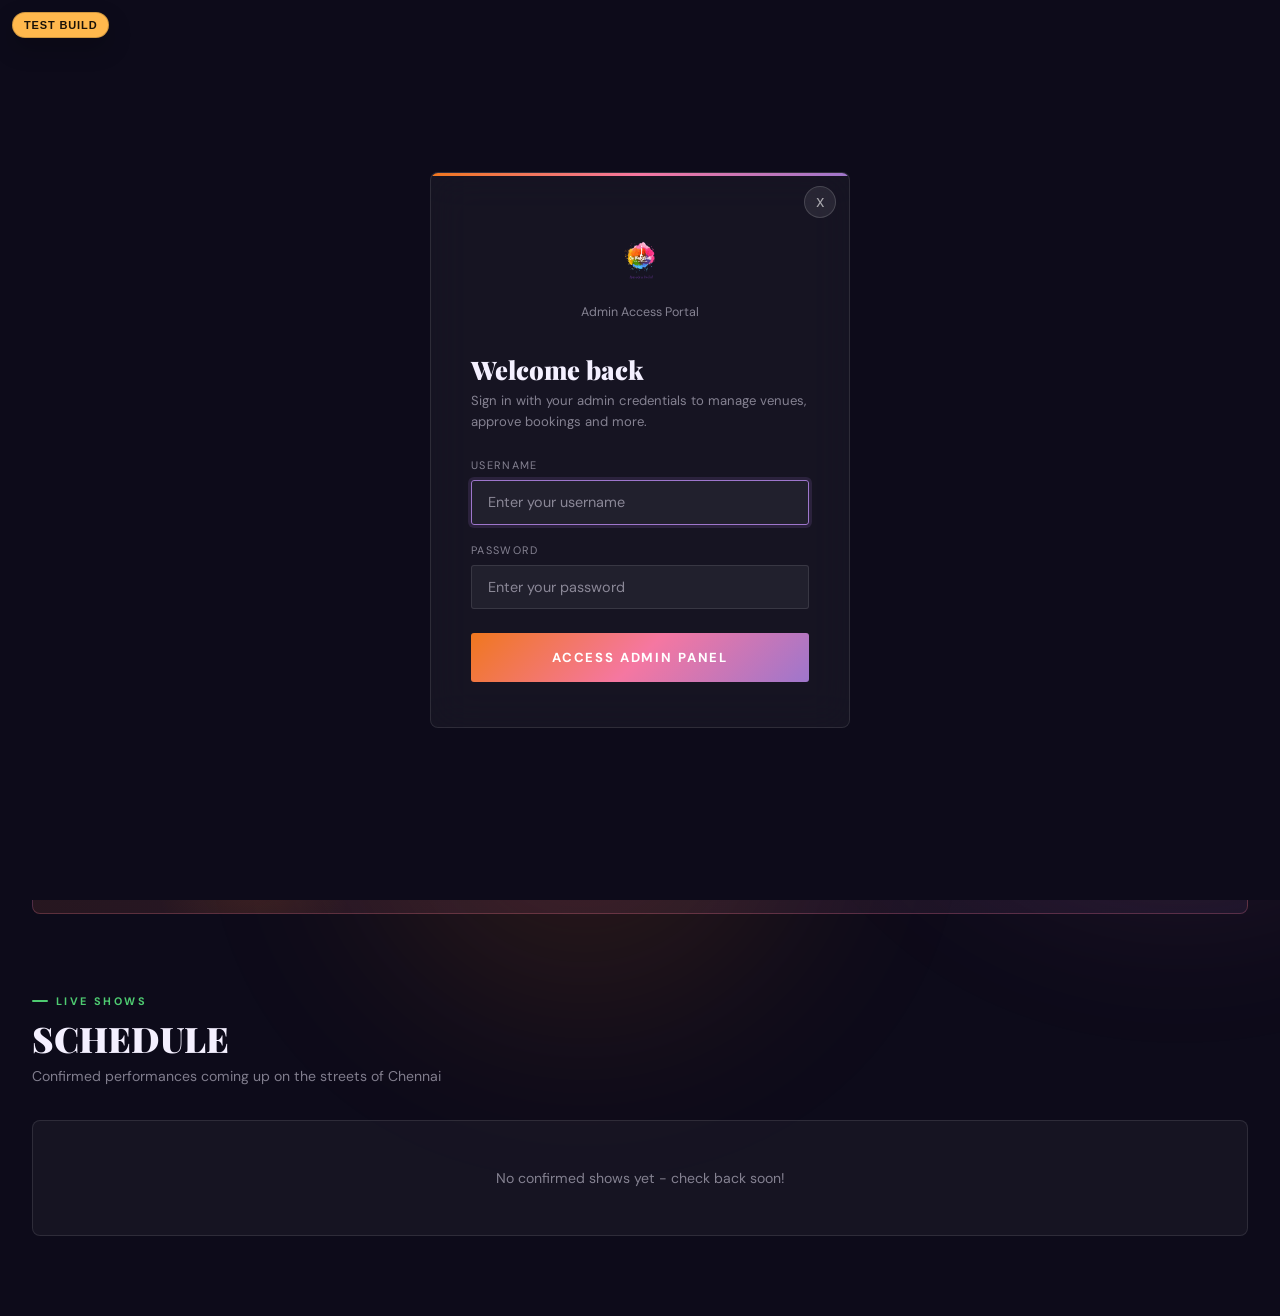
==== commit 87afbeef: "Add files via upload" ====
--- a/admin.html
+++ b/admin.html
@@ -46,7 +46,7 @@
 <link rel="apple-touch-icon" sizes="180x180" href="./ots-apple-touch-icon.png">
 <!-- Updated by ChatGPT: backend OTP login integrated, Clerk removed -->
 <link href="https://fonts.googleapis.com/css2?family=Playfair+Display:ital,wght@0,400;0,700;0,900;1,400&family=DM+Sans:wght@300;400;500;600&display=swap" rel="stylesheet">
-<link rel="stylesheet" href="./ots-main.css">
+<link rel="stylesheet" href="./ots-main.css?v=20260610185837">
 
 <script src="https://accounts.google.com/gsi/client" async defer></script>
 
@@ -62,7 +62,7 @@
   <div class="nav-inner">
     <div id="navLogo" onclick="handleLogoClick()" title="On The Streets" style="cursor:pointer;user-select:none;display:flex;align-items:center;gap:.75rem;"><img src="./ots-brand-mark.png" decoding="async" alt="On The Streets of Chennai" style="height:50px;width:auto;display:block;"> <span class="pending-badge" id="pending-count-badge" style="display:none">0</span></div>
     <div class="nav-tabs" id="publicNavTabs">
-      <button class="ntab active" id="ntab-home" onclick="showPage('home')">&#127908; Home</button>
+      <button class="ntab active" id="ntab-home" onclick="openPublicPage('home')">&#127908; Home</button>
       <button class="ntab" id="ntab-form" style="display:none;" onclick="showPage('form')">&#128221; Book</button>
     </div>
     <div style="display:flex;gap:.8rem;align-items:center;">
@@ -459,11 +459,11 @@
     <!-- Avatar + completion bar -->
     <div style="display:flex;flex-direction:column;align-items:center;gap:1.1rem;margin-bottom:2rem;">
       <div class="prof-avatar-wrap">
-        <div class="prof-avatar-lg" id="profAvatarLg" onclick="document.getElementById('globalAvatarInput').click()" title="Tap to change photo">
+        <div class="prof-avatar-lg" id="profAvatarLg" onclick="return openFileInputSafely('globalAvatarInput')" title="Tap to change photo">
           <img id="profAvatarLgImg" src="" alt="" style="display:none;">
           <span id="profAvatarLgInitial"></span>
         </div>
-        <button class="prof-avatar-edit-btn" onclick="document.getElementById('globalAvatarInput').click()" title="Change photo"></button>
+        <button class="prof-avatar-edit-btn" type="button" onclick="return openFileInputSafely('globalAvatarInput')" title="Change photo"></button>
       </div>
       <div style="width:100%;max-width:340px;">
         <div style="display:flex;align-items:center;justify-content:space-between;margin-bottom:.4rem;">
@@ -560,7 +560,7 @@
       </div>
       <div class="prof-field">
         <label class="prof-label">ID Proof Photo</label>
-        <div class="id-proof-upload-area" id="idProofUploadArea" onclick="document.getElementById('idProofInput').click()">
+        <div class="id-proof-upload-area" id="idProofUploadArea" onclick="return openFileInputSafely('idProofInput')">
           <div id="idProofEmpty" style="display:flex;flex-direction:column;align-items:center;gap:.3rem;">
             <span style="font-size:1.5rem;"></span>
             <span style="font-size:.82rem;color:var(--muted);font-weight:600;">Tap to upload ID proof</span>
@@ -682,7 +682,7 @@
           <div style="font-size:.82rem;color:var(--muted);margin-top:.25rem;">Automatic technical reports from web app and Android app. Personal form details are not captured.</div>
         </div>
         <button class="filter-btn" onclick="loadClientErrorReports()">Refresh</button>
-        <button class="filter-btn" onclick="testClientErrorReporting()">Send Test</button>
+        <button class="filter-btn perm-errors-edit" onclick="testClientErrorReporting()">Send Test</button>
       </div>
       <div id="clientErrorReportsList" class="error-report-list">
         <div class="table-empty"><span class="emoji"></span>No error reports loaded</div>
@@ -779,14 +779,14 @@
           <div style="font-family:'Playfair Display',serif;font-size:1.3rem;font-weight:700;margin-bottom:.3rem;">Front Page Photos</div>
           <div style="font-size:.82rem;color:var(--muted);">Photos you upload here scroll across the home page automatically.</div>
         </div>
-        <label class="btn-upload-photo perm-photos-edit" for="photoFileInput">
+        <button type="button" class="btn-upload-photo perm-photos-edit" onclick="return openFileInputSafely('photoFileInput')">
           <span> Upload Photos</span>
-          <input type="file" id="photoFileInput" accept="image/*" multiple style="display:none;" onchange="handlePhotoUpload(event)">
-        </label>
+        </button>
+        <input type="file" id="photoFileInput" accept="image/*" multiple style="display:none;" onchange="handlePhotoUpload(event)">
       </div>
 
       <!-- Drop zone -->
-      <div class="photo-drop-zone perm-photos-edit" id="photoDropZone" onclick="document.getElementById('photoFileInput').click()">
+      <div class="photo-drop-zone perm-photos-edit" id="photoDropZone" onclick="return openFileInputSafely('photoFileInput')">
         <div class="pdz-icon"></div>
         <div class="pdz-title">Drop images here or click to upload</div>
         <div class="pdz-sub">JPG, PNG, WEBP - multiple files OK - Max 5 MB each</div>
@@ -813,7 +813,7 @@
           <input type="text" class="form-input" id="communityAdCta" placeholder="Button text, e.g. View Details">
         </div>
         <div class="community-ad-image-tools">
-          <label class="community-ad-image-btn" for="communityAdImageInput">Upload Image</label>
+          <button type="button" class="community-ad-image-btn" onclick="return openFileInputSafely('communityAdImageInput')">Upload Image</button>
           <input type="file" id="communityAdImageInput" accept="image/*" style="display:none;" onchange="handleCommunityAdImageUpload(event)">
           <button type="button" class="community-ad-image-remove" onclick="removeCommunityAdImage()">Remove Image</button>
         </div>
@@ -984,7 +984,8 @@
           </div>
           <div class="monthly-report-actions">
             <button class="filter-btn" type="button" onclick="generateMonthlyReportPreview(true)">Refresh Preview</button>
-            <button class="btn-add-venue perm-reports-edit" type="button" onclick="exportMonthlyReportPDF()">Print / Save PDF</button>
+            <button class="filter-btn perm-reports-edit" type="button" onclick="viewMonthlyReport()">View Report</button>
+            <button class="btn-add-venue perm-reports-edit" type="button" onclick="downloadMonthlyReportPDF()">Download Report</button>
           </div>
         </div>
 
@@ -1067,7 +1068,7 @@
       <div class="panel" style="margin-bottom:2rem;">
         <div style="display:flex;align-items:center;justify-content:space-between;margin-bottom:1rem;flex-wrap:wrap;gap:.5rem;">
           <div style="font-family:'Playfair Display',serif;font-size:1rem;font-weight:700;">Admin Accounts</div>
-          <button class="btn-add-venue" onclick="openCreateAdminModal()">+ Add Admin</button>
+          <button type="button" class="btn-add-venue" onclick="return handleCreateAdminClick(event)">+ Add Admin</button>
         </div>
         <div id="sa-admins-list"><div style="color:var(--muted);font-size:.85rem;">Loading...</div></div>
       </div>
@@ -1158,7 +1159,7 @@
 </div>
 
 <!-- CREATE ADMIN MODAL -->
-<div class="modal-overlay" id="createAdminModal">
+<div class="modal-overlay" id="createAdminModal" autocomplete="off" data-form-type="other">
   <div class="modal admin-access-dialog">
     <button type="button" class="admin-modal-close" onclick="closeCreateAdminModal()" aria-label="Close add admin">&times;</button>
     <div class="modal-title">Add Admin</div>
@@ -1166,11 +1167,11 @@
     <div class="admin-access-fields">
       <div class="form-group">
         <label class="form-label">Username</label>
-        <input type="text" class="form-input" id="ca-username" placeholder="e.g. ravi" autocomplete="off">
+        <input type="text" class="form-input" id="ca-username" placeholder="e.g. ravi" autocomplete="new-password" autocorrect="off" autocapitalize="off" spellcheck="false" data-lpignore="true" data-1p-ignore="true" data-form-type="other">
       </div>
       <div class="form-group">
         <label class="form-label">Password</label>
-        <input type="password" class="form-input" id="ca-password" placeholder="Min 4 characters" autocomplete="new-password">
+        <input type="password" class="form-input" id="ca-password" placeholder="Min 4 characters" autocomplete="new-password" autocorrect="off" autocapitalize="off" spellcheck="false" data-lpignore="true" data-1p-ignore="true" data-form-type="other">
       </div>
       <div class="form-group">
         <label class="form-label">Role</label>
@@ -1194,13 +1195,13 @@
 </div>
 
 <!-- EDIT ADMIN ACCESS MODAL -->
-<div class="modal-overlay" id="adminAccessModal">
+<div class="modal-overlay" id="adminAccessModal" autocomplete="off" data-form-type="other">
   <div class="modal admin-access-dialog">
     <button type="button" class="admin-modal-close" onclick="closeAdminAccessModal()" aria-label="Close admin access">&times;</button>
     <div class="modal-title">Admin Access</div>
     <div class="modal-sub" id="aa-sub">Choose what this admin can edit.</div>
-    <input type="hidden" id="aa-id">
-    <input type="hidden" id="aa-username">
+    <input type="hidden" id="aa-id" autocomplete="off" data-lpignore="true" data-1p-ignore="true" data-form-type="other">
+    <input type="hidden" id="aa-username" autocomplete="off" data-lpignore="true" data-1p-ignore="true" data-form-type="other">
     <div class="form-group" style="margin-top:1rem;">
       <label class="form-label">Allowed Edit Access</label>
       <div id="aa-permissions-list"></div>
@@ -1273,7 +1274,7 @@
     <img id="proofPreview" style="display:none;width:100%;border-radius:8px;margin-bottom:.8rem;">
     <!-- File input is hidden; the button below triggers it directly via .click() -->
     <input type="file" id="proofFileInput" accept="image/*" style="position:absolute;width:1px;height:1px;opacity:0;pointer-events:none;" onchange="previewProof(this)">
-    <button type="button" id="proofChooseBtn" class="proof-file-label" onclick="document.getElementById('proofFileInput').click()">
+    <button type="button" id="proofChooseBtn" class="proof-file-label" onclick="return openFileInputSafely('proofFileInput')">
        Choose Photo
     </button>
 
@@ -1344,7 +1345,18 @@
     </div>
     <div class="form-row">
       <div class="form-group"><label class="form-label">Date</label><input class="form-input" id="abe-date" type="date"></div>
-      <div class="form-group"><label class="form-label">Slot Type</label><select class="form-input" id="abe-type"><option value="">Select</option><option>Solo</option><option>2 Piece</option><option>3 Piece</option><option>4 Piece</option><option>Group</option></select></div>
+      <div class="form-group">
+        <label class="form-label">Slot Type</label>
+        <input class="form-input" id="abe-type" list="abe-type-options" placeholder="Solo / Duo / 4 Piece">
+        <datalist id="abe-type-options">
+          <option value="Solo"></option>
+          <option value="Duo"></option>
+          <option value="2 Piece"></option>
+          <option value="3 Piece"></option>
+          <option value="4 Piece"></option>
+          <option value="Group"></option>
+        </datalist>
+      </div>
     </div>
     <div class="form-row">
       <div class="form-group"><label class="form-label">Team / Performer Name</label><input class="form-input" id="abe-team" placeholder="Team or performer"></div>
@@ -1400,7 +1412,7 @@
     <div class="install-help-note" id="installHelpNote">After installing, open OTS from the icon and login normally.</div>
   </div>
 </div>
-<script src="./ots-app-core.js"></script>
+<script src="./ots-app-core.js?v=20260610185837"></script>
 
 <!-- APPROVAL NOTIFICATION BANNER -->
 <!-- =============== NOTIFICATION PANEL =============== -->
@@ -1550,7 +1562,7 @@
 
 <!-- =============== MOBILE BOTTOM NAV =============== -->
 <nav id="mobile-nav">
-  <button class="mn-item active" id="mn-home" onclick="showPage('home')">
+  <button class="mn-item active" id="mn-home" onclick="openPublicPage('home')">
     <span class="mn-icon">&#127968;</span>
     <span class="mn-label">Home</span>
   </button>
@@ -1583,9 +1595,9 @@
   </button>
 </nav>
 
-<script src="./ots-boot.js"></script>
-
-<script src="./ots-mobile-scroll.js"></script>
+<script src="./ots-boot.js?v=20260610185837"></script>
+
+<script src="./ots-mobile-scroll.js?v=20260610185837"></script>
 
 
 <div class="modal-overlay" id="memberProfileAdminModal">
--- a/ots-main.css
+++ b/ots-main.css
@@ -606,6 +606,23 @@
 }
 .admin-booking-edit-modal .form-group{margin-bottom:.9rem;}
 .admin-booking-edit-modal textarea.form-input{resize:vertical;min-height:92px;}
+#adminBookingEditModal.show{
+  z-index:500000 !important;
+  pointer-events:auto !important;
+}
+#adminBookingEditModal.show .admin-booking-edit-modal{
+  position:relative;
+  z-index:2;
+  pointer-events:auto !important;
+  isolation:isolate;
+}
+#adminBookingEditModal.show .admin-booking-edit-modal input,
+#adminBookingEditModal.show .admin-booking-edit-modal select,
+#adminBookingEditModal.show .admin-booking-edit-modal textarea,
+#adminBookingEditModal.show .admin-booking-edit-modal button{
+  pointer-events:auto !important;
+  touch-action:manipulation;
+}
 .admin-access-dialog{
   width:min(92vw,760px);
   max-width:760px;
@@ -631,19 +648,54 @@
   display:flex;
   gap:.62rem;
   align-items:flex-start;
+  width:100%;
+  text-align:left;
   background:rgba(255,255,255,.04);
   border:1px solid var(--border);
   border-radius:6px;
   padding:.75rem .85rem;
   cursor:pointer;
   min-height:76px;
-}
-.admin-permission-card input{
+  color:var(--text);
+  font:inherit;
+  appearance:none;
+  -webkit-appearance:none;
+  touch-action:manipulation;
+  -webkit-tap-highlight-color:transparent;
+  -webkit-user-select:none;
+  user-select:none;
+}
+.admin-permission-card:hover,
+.admin-permission-card:focus-visible{
+  border-color:rgba(112,186,244,.46);
+  background:rgba(112,186,244,.07);
+  outline:none;
+}
+.admin-permission-card.is-checked{
+  border-color:rgba(112,186,244,.45);
+  background:rgba(112,186,244,.08);
+}
+.admin-permission-box{
+  display:grid;
+  place-items:center;
   width:16px;
   height:16px;
   margin-top:.1rem;
   flex:0 0 auto;
-  accent-color:#70BAF4;
+  border:2px solid rgba(244,240,255,.75);
+  border-radius:3px;
+  background:#fff;
+  color:#111827;
+  font-size:12px;
+  line-height:1;
+  font-weight:900;
+}
+.admin-permission-card.is-checked .admin-permission-box{
+  border-color:#70BAF4;
+  background:#70BAF4;
+}
+.admin-permission-card.is-checked .admin-permission-box::before{
+  content:"\2713";
 }
 .admin-permission-card strong{
   display:block;
@@ -651,7 +703,11 @@
   color:var(--text);
   line-height:1.25;
 }
-.admin-permission-card span span{
+.admin-permission-copy{
+  display:block;
+  min-width:0;
+}
+.admin-permission-copy span{
   display:block;
   font-size:.71rem;
   color:var(--muted);
@@ -3410,12 +3466,57 @@
   z-index:20 !important;
 }
 
-body.modal-lock button,
-body.modal-lock input,
-body.modal-lock select,
-body.modal-lock textarea{
+body.modal-lock .modal-overlay.show button,
+body.modal-lock .modal-overlay.show input:not([type=file]),
+body.modal-lock .modal-overlay.show select,
+body.modal-lock .modal-overlay.show textarea,
+body.modal-lock .monthly-report-edit-modal.show button,
+body.modal-lock .monthly-report-edit-modal.show input:not([type=file]),
+body.modal-lock .monthly-report-edit-modal.show select,
+body.modal-lock .monthly-report-edit-modal.show textarea{
   pointer-events:auto !important;
   touch-action:manipulation !important;
+}
+
+body.admin-booking-edit-open input[type=file],
+body.admin-booking-edit-open .csv-import-zone,
+body.admin-booking-edit-open .member-phone-import-zone,
+body.admin-booking-edit-open .photo-drop-zone,
+body.admin-booking-edit-open .btn-upload-photo{
+  display:none !important;
+  pointer-events:none !important;
+}
+
+body.admin-booking-edit-open #adminBookingEditModal,
+body.admin-booking-edit-open #adminBookingEditModal *{
+  pointer-events:auto !important;
+}
+
+body.admin-booking-edit-open .admin-booking-edit-modal input.form-input,
+body.admin-booking-edit-open .admin-booking-edit-modal select.form-input,
+body.admin-booking-edit-open .admin-booking-edit-modal textarea.form-input{
+  position:relative;
+  z-index:4;
+  touch-action:auto !important;
+  -webkit-user-select:text;
+  user-select:text;
+}
+
+body.admin-access-control-open input[type=file],
+body.admin-access-control-open .csv-import-zone,
+body.admin-access-control-open .member-phone-import-zone,
+body.admin-access-control-open .photo-drop-zone,
+body.admin-access-control-open .btn-upload-photo,
+body.admin-access-control-open .community-ad-image-btn{
+  display:none !important;
+  pointer-events:none !important;
+}
+
+body.admin-access-control-open #createAdminModal,
+body.admin-access-control-open #createAdminModal *,
+body.admin-access-control-open #adminAccessModal,
+body.admin-access-control-open #adminAccessModal *{
+  pointer-events:auto !important;
 }
 
 @media(max-width:700px){
@@ -5068,6 +5169,12 @@
   padding:.55rem .6rem;
   font:inherit;
 }
+.monthly-report-row-actions{
+  display:flex;
+  flex-wrap:wrap;
+  gap:.4rem;
+  margin-top:.5rem;
+}
 .report-photo-ok,
 .report-photo-missing{
   display:inline-flex!important;
@@ -5092,6 +5199,160 @@
   background:rgba(255,107,107,.1);
   border:1px solid rgba(255,107,107,.28);
 }
+.monthly-report-edit-btn,
+.monthly-report-remove-btn,
+.monthly-report-restore-btn{
+  border:1px solid rgba(255,107,107,.36);
+  background:rgba(255,107,107,.08);
+  color:#ff9a9a;
+  font-family:'DM Sans',sans-serif;
+  font-size:.66rem;
+  font-weight:900;
+  letter-spacing:.08em;
+  text-transform:uppercase;
+  border-radius:999px;
+  padding:.38rem .62rem;
+  cursor:pointer;
+  white-space:nowrap;
+  margin-top:.5rem;
+  display:inline-flex;
+  align-items:center;
+  justify-content:center;
+}
+.monthly-report-edit-btn{
+  border-color:rgba(112,186,244,.38);
+  background:rgba(112,186,244,.1);
+  color:var(--blue);
+}
+.monthly-report-row-actions .monthly-report-edit-btn,
+.monthly-report-row-actions .monthly-report-remove-btn{
+  margin-top:0;
+}
+.monthly-report-edit-btn:hover{
+  border-color:rgba(112,186,244,.7);
+  background:rgba(112,186,244,.16);
+  color:#b9e3ff;
+}
+.monthly-report-remove-btn:hover,
+.monthly-report-restore-btn:hover{
+  border-color:rgba(255,107,107,.68);
+  background:rgba(255,107,107,.14);
+  color:#ffd0d0;
+}
+.monthly-report-restore-btn{
+  margin-left:.45rem;
+  border-color:rgba(112,186,244,.38);
+  background:rgba(112,186,244,.1);
+  color:var(--blue);
+}
+.monthly-report-restore-btn:hover{
+  border-color:rgba(112,186,244,.7);
+  background:rgba(112,186,244,.16);
+  color:#b9e3ff;
+}
+.monthly-report-edit-modal{
+  position:fixed;
+  inset:0;
+  z-index:9999;
+  display:none;
+  align-items:center;
+  justify-content:center;
+  padding:1rem;
+  background:rgba(4,3,12,.72);
+  backdrop-filter:blur(10px);
+}
+.monthly-report-edit-modal.show{
+  display:flex;
+}
+.monthly-report-edit-card{
+  width:min(560px,100%);
+  max-height:calc(100vh - 2rem);
+  overflow:auto;
+  position:relative;
+  border:1px solid rgba(255,255,255,.14);
+  border-radius:8px;
+  background:#171425;
+  padding:1.25rem;
+  box-shadow:0 24px 70px rgba(0,0,0,.45);
+}
+.monthly-report-edit-card h3{
+  margin:.25rem 0 .35rem;
+  color:var(--text);
+  font-family:'Playfair Display',serif;
+  font-size:1.45rem;
+}
+.monthly-report-edit-card p{
+  margin:0 2rem 1rem 0;
+  color:var(--muted);
+  font-size:.82rem;
+  line-height:1.45;
+}
+.monthly-report-edit-card label{
+  display:block;
+  color:var(--muted);
+  font-size:.68rem;
+  font-weight:900;
+  letter-spacing:.12em;
+  text-transform:uppercase;
+  margin:.8rem 0 0;
+}
+.monthly-report-edit-card input,
+.monthly-report-edit-card select{
+  width:100%;
+  margin-top:.35rem;
+  border:1px solid var(--border);
+  background:rgba(255,255,255,.055);
+  color:var(--text);
+  border-radius:6px;
+  padding:.75rem .8rem;
+  font:inherit;
+  letter-spacing:0;
+}
+.monthly-report-edit-card select{
+  appearance:none;
+  background:
+    linear-gradient(45deg, transparent 50%, var(--purple) 50%) right .9rem center/7px 7px no-repeat,
+    rgba(255,255,255,.055);
+}
+.monthly-report-edit-card input[type="file"]{
+  padding:.65rem;
+  cursor:pointer;
+}
+.monthly-report-edit-photo-preview{
+  width:100%;
+  max-height:220px;
+  object-fit:contain;
+  margin-top:.75rem;
+  border:1px solid var(--border);
+  border-radius:6px;
+  background:rgba(0,0,0,.18);
+}
+.monthly-report-edit-photo-status{
+  min-height:1.2rem;
+  margin-top:.5rem;
+  color:var(--muted);
+  font-size:.78rem;
+  line-height:1.4;
+}
+.monthly-report-edit-close{
+  position:absolute;
+  top:.75rem;
+  right:.75rem;
+  width:34px;
+  height:34px;
+  border:1px solid var(--border);
+  border-radius:6px;
+  background:rgba(255,255,255,.04);
+  color:var(--muted);
+  font-weight:900;
+  cursor:pointer;
+}
+.monthly-report-edit-actions{
+  display:flex;
+  justify-content:flex-end;
+  gap:.65rem;
+  margin-top:1rem;
+}
 @media(max-width:980px){
   .monthly-report-controls,
   .monthly-report-summary{
@@ -5102,7 +5363,7 @@
   }
   .monthly-report-table-head,
   .monthly-report-row{
-    min-width:760px;
+    min-width:780px;
   }
 }
 @media(max-width:620px){
